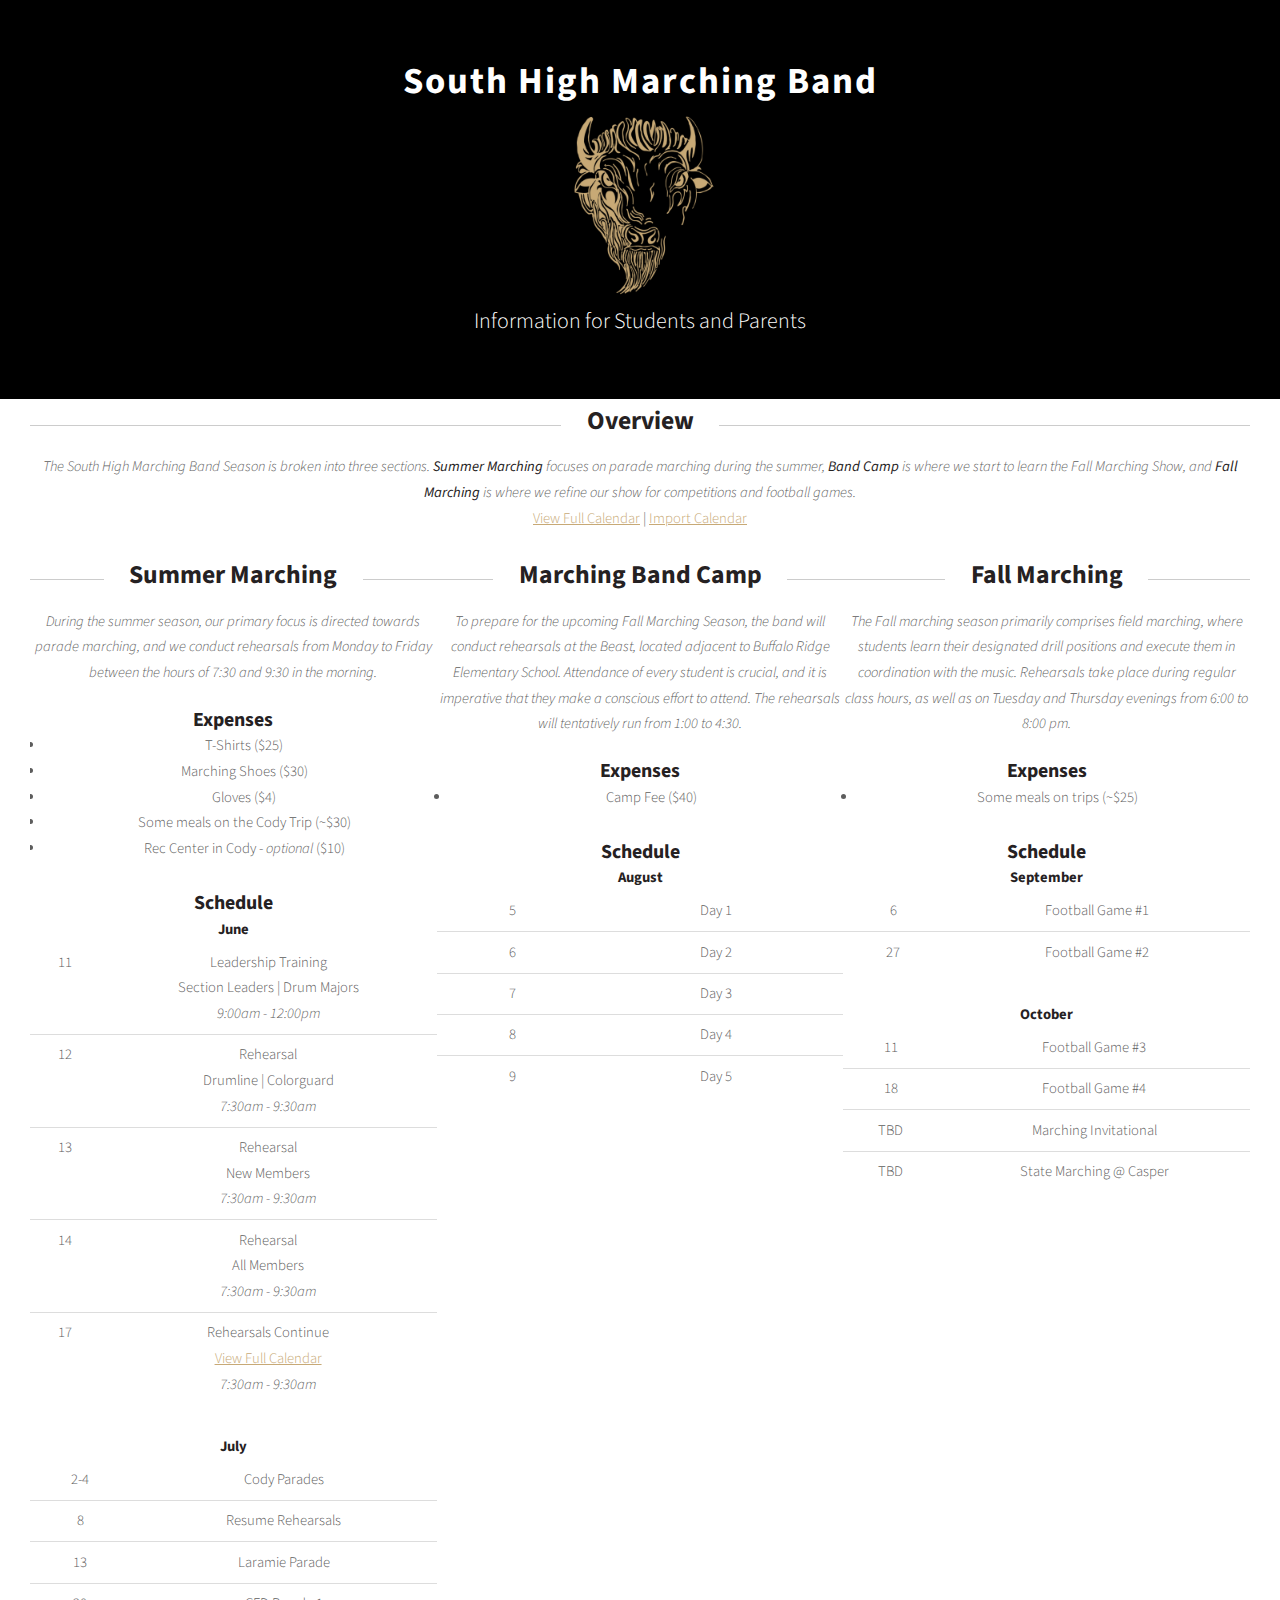
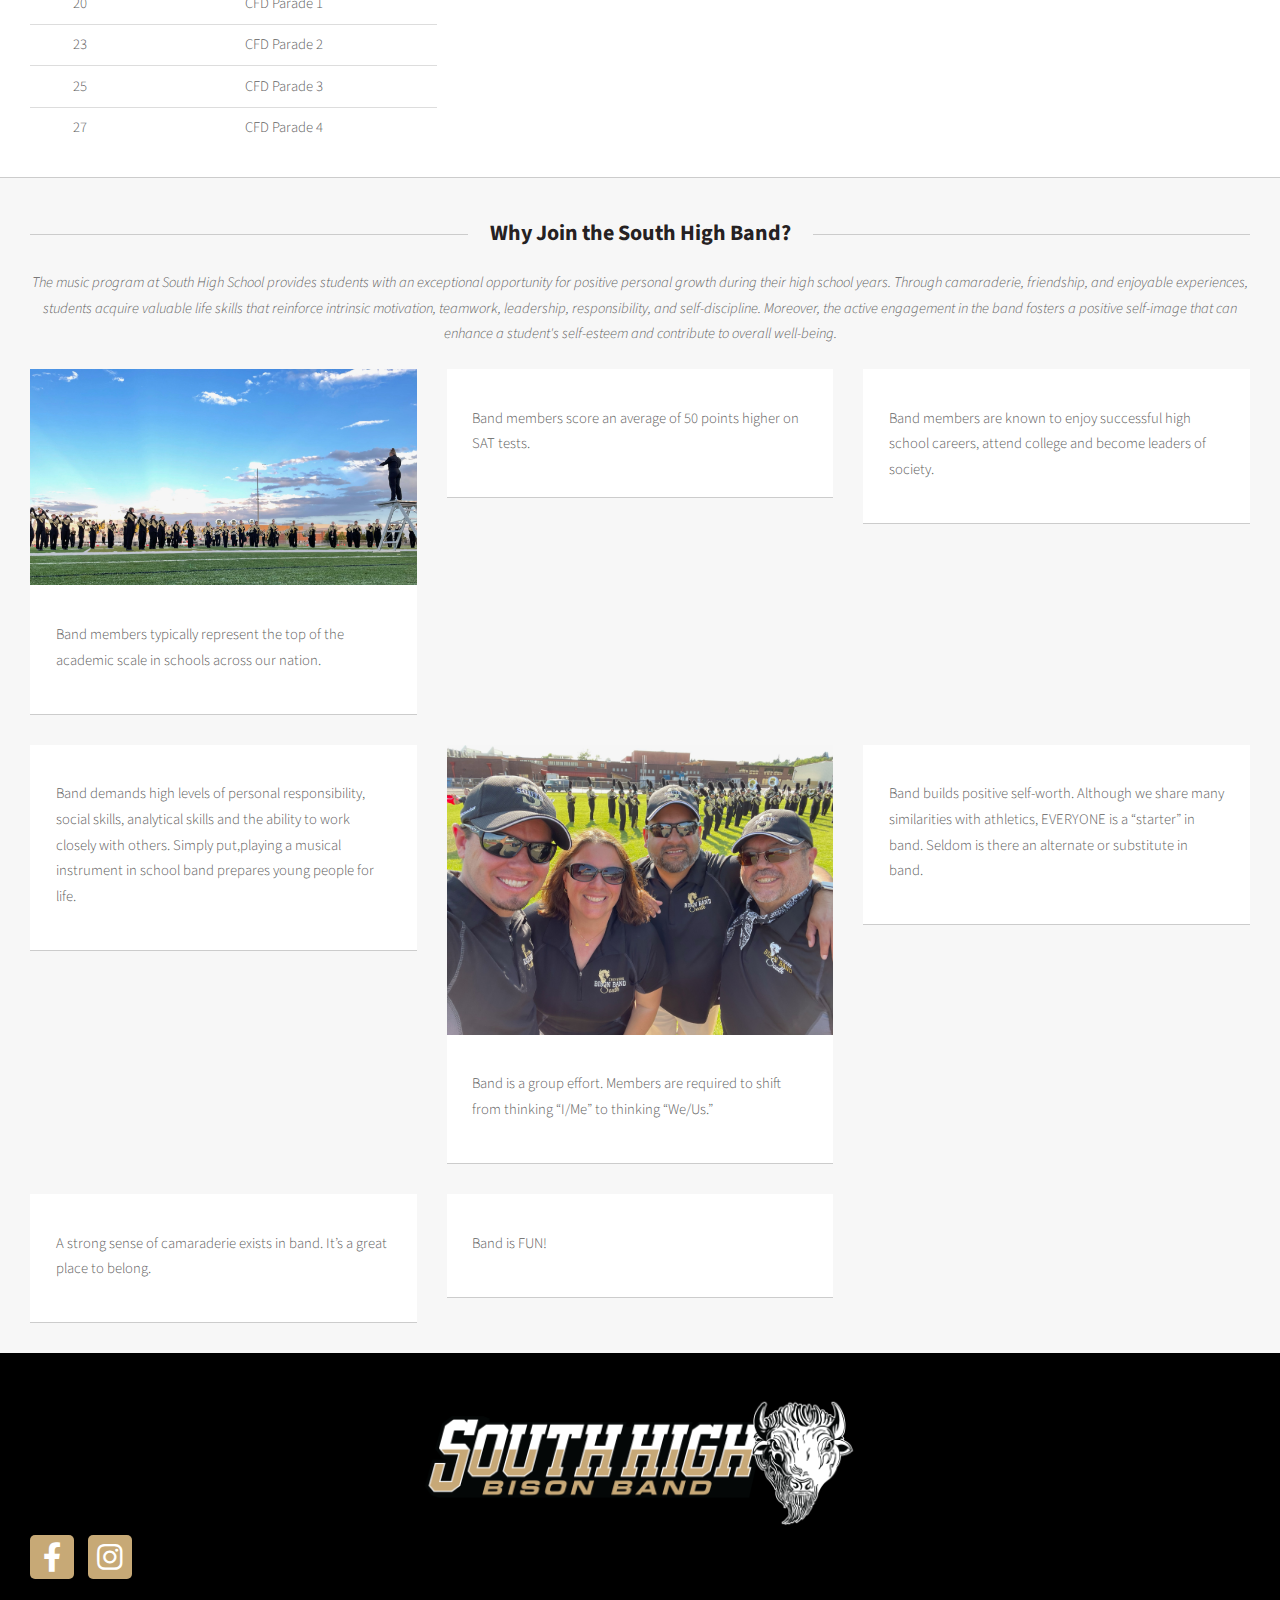
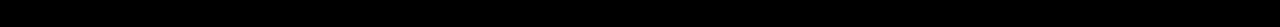
==== index.html @ be405950 "fixed dates" ====
<!DOCTYPE HTML>
<!--
	Dopetrope by Pixelarity
	pixelarity.com | hello@pixelarity.com
	License: pixelarity.com/license
-->
<html>

<head>
	<title>South Marching Band Information</title>
	<meta charset="utf-8" />
	<meta name="viewport" content="width=device-width, initial-scale=1, user-scalable=no" />
	<link href="https://cdn.jsdelivr.net/npm/bootstrap@5.3.0-alpha3/dist/css/bootstrap.min.css" rel="stylesheet"
		integrity="sha384-KK94CHFLLe+nY2dmCWGMq91rCGa5gtU4mk92HdvYe+M/SXH301p5ILy+dN9+nJOZ" crossorigin="anonymous">
	<link rel="stylesheet" href="https://cdnjs.cloudflare.com/ajax/libs/font-awesome/5.10.2/css/all.min.css" />
	<link rel="stylesheet" href="assets/css/main.css" />
</head>

<body class="homepage is-preload">
	<div id="page-wrapper">

		<!-- Header -->
		<section id="header">

			

			<!-- Banner -->
			<section id="banner">
				<!-- <header> -->
				<h2>South High Marching Band</h2>
				<img src="images/bison.png" alt="logo">
				<p>Information for Students and Parents</p>
				<!-- <img src="images/logo.png" alt="band_logo"> -->
				<!-- </header> -->
			</section>

			<!-- Intro -->
			<section id="intro" class="container">
				<div class="m-5">
					<header class="major">
						<h2>Overview</h2>
						<p>The South High Marching Band Season is broken into three sections. <strong>Summer
								Marching</strong> focuses on parade marching during the summer, <strong>Band Camp</strong>
							is where we start to learn the Fall Marching Show, and <strong>Fall Marching</strong> is where
							we refine our show for competitions and football games.</p>
							<div class="mt-3">
								<a href="https://southhighband.wixsite.com/website/calendar">View Full Calendar</a> |
								<a
									href="https://outlook.office365.com/owa/calendar/7576aee8374149588d55a3d80a9a1988@laramie1.org/ce4315f1a4a640f9acf8aa2eb2f1684915143737779966892263/calendar.ics">Import
									Calendar</a>
							</div>
					</header>
				</div>

				<div class="marching-info">
					<div class="ps-4 pe-4 pb-4 marching-item">
						
						<header class="major">
							<h2>Summer Marching</h2>
							<p>During the summer season, our primary focus is directed towards parade marching, and we
								conduct rehearsals from Monday to Friday between the hours of 7:30 and 9:30 in the morning.
							</p>
						</header>
						
						<h3 class="mt-0 mb-4 text-start text-decoration-underline">Expenses</h3>
						<ul class="text-start ms-4 mb-0">
							<li>T-Shirts ($25)</li>
							<li>Marching Shoes ($30)</li>
							<!-- <li>Backpack ($10)</li> -->
							<li>Gloves ($4)</li>
							<li>Some meals on the Cody Trip (~$30)</li>
							<li>Rec Center in Cody - <i>optional</i> ($10)</li>
						</ul>
						
						<h3 class="mt-4 mb-4 text-start text-decoration-underline">Schedule</h3>
						
						<h4 class="text-start">June</h4>
						<table class="table table-light table-hover table-responsive table-striped">
							<tbody class="text-start">
								<tr>
									<td class="w-25 ps-4">11</td>
									<td class="w-75">Leadership Training<br>Section Leaders | Drum Majors<br><i>9:00am - 12:00pm</i></td>
								</tr>
								<tr>
									<td class="w-25 ps-4">12</td>
									<td class="w-75">Rehearsal<br>Drumline | Colorguard<br><i>7:30am - 9:30am</i></td>
								</tr>
								<tr>
									<td class="w-25 ps-4">13</td>
									<td class="w-75">Rehearsal<br>New Members<br><i>7:30am - 9:30am</i></td>
								</tr>
								<tr>
									<td class="w-25 ps-4">14</td>
									<td class="w-75">Rehearsal<br>All Members<br><i>7:30am - 9:30am</i></td>
								</tr>
								<tr>
									<td class="w-25 ps-4">17</td>
									<td class="w-75">Rehearsals Continue<br><a href="https://southhighband.wixsite.com/website/calendar">View Full Calendar</a><br><i>7:30am - 9:30am</i></td>
								</tr>
								
							</tbody>
						</table>

						<h4 class="text-start">July</h4>
						<table class="table table-light table-hover table-responsive table-striped">
							<tbody class="text-start">
								<tr>
									<td class="w-25 ps-4">2-4</td>
									<td class="w-75">Cody Parades</td>
								</tr>
								<tr>
									<td class="w-25 ps-4">8</td>
									<td class="w-75">Resume Rehearsals</td>
								</tr>
								<tr>
									<td class="w-25 ps-4">13</td>
									<td class="w-75">Laramie Parade</td>
								</tr>
								<tr>
									<td class="w-25 ps-4">20</td>
									<td class="w-75">CFD Parade 1</td>
								</tr>
								<tr>
									<td class="w-25 ps-4">23</td>
									<td class="w-75">CFD Parade 2</td>
								</tr>
								<tr>
									<td class="w-25 ps-4">25</td>
									<td class="w-75">CFD Parade 3</td>
								</tr>
								<tr>
									<td class="w-25 ps-4">27</td>
									<td class="w-75">CFD Parade 4</td>
								</tr>
							</tbody>
						</table>
					</div>

					<div class="ps-4 pe-4 pb-4 marching-item">
						<header class="major">
							<h2>Marching Band Camp</h2>
							<p>To prepare for the upcoming Fall Marching Season, the band will conduct
								rehearsals at <i>the Beast</i>, located adjacent to Buffalo Ridge Elementary
								School. Attendance of every student is crucial, and it is imperative that they
								make a conscious effort to attend. The rehearsals will tentatively run from 1:00
								to 4:30.</p>
						</header>
						<h3 class="mt-0 mb-4 text-start text-decoration-underline">Expenses</h3>
						<ul class="text-start ms-4 mb-0">
							<li>Camp Fee ($40)</li>
						</ul>
						<h3 class="mt-4 mb-4 text-start text-decoration-underline">Schedule</h3>
						<h4 class="text-start">August</h4>
						<table class="table table-light table-hover table-responsive table-striped">
							<tbody class="text-start">
								<tr>
									<td class="w-25 ps-4">5</td>
									<td class="w-75">Day 1</td>
								</tr>
								<tr>
									<td class="w-25 ps-4">6</td>
									<td class="w-75">Day 2</td>
								</tr>
								<tr>
									<td class="w-25 ps-4">7</td>
									<td class="w-75">Day 3</td>
								</tr>
								<tr>
									<td class="w-25 ps-4">8</td>
									<td class="w-75">Day 4</td>
								</tr>
								<tr>
									<td class="w-25 ps-4">9</td>
									<td class="w-75">Day 5</td>
								</tr>
							</tbody>
						</table>

					</div>

					<div class="ps-4 pe-4 pb-4 marching-item">
						<header class="major">
							<h2>Fall Marching</h2>
							<p>The Fall marching season primarily comprises field marching, where students learn their
								designated drill positions and execute them in coordination with the music. Rehearsals take
								place during regular class hours, as well as on Tuesday and Thursday evenings from 6:00 to
								8:00 pm.</p>
						</header>
						
							<h3 class="mt-0 mb-4 text-start text-decoration-underline">Expenses</h3>
						<ul class="text-start ms-4 mb-0">
							<li>Some meals on trips (~$25)</li>
						</ul>
						
						<h3 class="mt-4 mb-4 text-start text-decoration-underline">Schedule</h3>
						
						<!-- <h4 class="text-start">August</h4>
						<table class="table table-light table-hover table-responsive table-striped">
							<tbody class="text-start">
								<tr>
									<td class="w-25 ps-4">22</td>
									<td class="w-75">Evening Rehearsals Begin</td>
								</tr>
								<tr>
									<td class="w-25 ps-4">25</td>
									<td class="w-75">Football Game #1</td>
								</tr>
							</tbody>
						</table> -->
						
						<h4 class="text-start">September</h4>
						<table class="table table-light table-hover table-responsive table-striped">
							<tbody class="text-start">
								<tr>
									<td class="w-25 ps-4">6</td>
									<td class="w-75">Football Game #1</td>
								</tr>
								<tr>
									<td class="w-25 ps-4">27</td>
									<td class="w-75">Football Game #2</td>
								</tr>
								
							</tbody>
						</table>
						
						<h4 class="text-start">October</h4>
						<table class="table table-light table-hover table-responsive table-striped">
							<tbody class="text-start">
								<tr>
									<td class="w-25 ps-4">11</td>
									<td class="w-75">Football Game #3</td>
								</tr>
								<tr>
									<td class="w-25 ps-4">18</td>
									<td class="w-75">Football Game #4</td>
								</tr>
								<tr>
									<td class="w-25 ps-4">TBD</td>
									<td class="w-75">Marching Invitational</td>
								</tr>
								<tr>
									<td class="w-25 ps-4">TBD</td>
									<td class="w-75">State Marching @ Casper</td>
								</tr>
								
							</tbody>
						</table>
					</div>
				</div>
			</section>

		</section>

		<!-- Main --> 
		<section id="main">
			<div class="container">
				<div class="">
					<div class="col-12">

						<!-- Portfolio -->
						<section>
							<header class="major">
								<h2>Why Join the South High Band?</h2>
								<p>The music program at South High School provides students with an exceptional
									opportunity for positive personal growth during their high school years. Through
									camaraderie, friendship, and enjoyable experiences, students acquire valuable life
									skills that reinforce intrinsic motivation, teamwork, leadership, responsibility,
									and self-discipline. Moreover, the active engagement in the band fosters a positive
									self-image that can enhance a student's self-esteem and contribute to overall
									well-being.</p>
							</header>
							<div class="row">
								<div class="col-4 col-6-medium col-12-small">
									<section class="box">
										<a href="#" class="image featured"><img src="images/pic02.jpg" alt="" /></a>
										<p class="text-center">Band members typically represent the top of the academic scale in schools
											across our nation.</p>
									</section>
								</div>

								<div class="col-4 col-6-medium col-12-small">
									<section class="box">
										<a href="#" class="image featured"><img src="images/pic03.jpg" alt="" /></a>

										<p class="text-center">Band members score an average of 50 points higher on SAT tests.</p>

									</section>
								</div>
								<div class="col-4 col-6-medium col-12-small">
									<section class="box">
										<a href="#" class="image featured"><img src="images/pic04.jpg" alt="" /></a>

										<p class="text-center">Band members are known to enjoy successful high school careers, attend
											college and become leaders of society.</p>

									</section>
								</div>
								<div class="col-4 col-6-medium col-12-small">
									<section class="box">
										<a href="#" class="image featured"><img src="images/pic05.jpg" alt="" /></a>

										<p class="text-center">Band demands high levels of personal responsibility, social skills,
											analytical skills and the ability to work closely with others.
											Simply put,playing a musical instrument in school band prepares young people
											for life.</p>

									</section>
								</div>
								<div class="col-4 col-6-medium col-12-small">
									<section class="box">
										<a href="#" class="image featured"><img src="images/pic06.jpg" alt="" /></a>

										<p class="text-center">Band is a group effort. Members are required to shift from thinking “I/Me” to
											thinking “We/Us.”</p>

									</section>
								</div>
								<div class="col-4 col-6-medium col-12-small">
									<section class="box">
										<a href="#" class="image featured"><img src="images/pic07.jpg" alt="" /></a>

										<p class="text-center">Band builds positive self-worth. Although we share many similarities with
											athletics, EVERYONE is a “starter” in band. Seldom is there an alternate or
											substitute in band.</p>

									</section>
								</div>
								<div class="col-4 col-6-medium col-12-small">
									<section class="box">
										<a href="#" class="image featured"><img src="images/pic08.jpg" alt="" /></a>

										<p class="text-center">A strong sense of camaraderie exists in band. It’s a great place to belong.
										</p>

									</section>
								</div>
								<div class="col-4 col-6-medium col-12-small">
									<section class="box">
										<a href="#" class="image featured"><img src="images/pic09.jpg" alt="" /></a>

										<p class="text-center">Band is FUN!</p>

									</section>
								</div>
							</div>
						</section>

					</div>
					<div class="col-12">



					</div>
				</div>
			</div>
		</section>

		<!-- Footer -->
		<section id="footer">
			<div class="container">
				<!-- <div class="row"> -->

				<div class="" id="copyright">
					<img src="images/logo.png" alt="band_logo">
				</div>
				<div class="text-center">
					<section>

						<ul class="social">
							<li><a class="icon brands fa-facebook-f" href="http://facebook.com/southhighband"><span
										class="label">Facebook</span></a></li>
							<li><a class="icon brands fa-instagram" href="http://instagram.com/southhighband"><span
										class="label">Instagram</span></a></li>
						</ul>

					</section>
				</div>

				<!-- </div> -->
			</div>
		</section>

	</div>

	<!-- Scripts -->
	<script src="assets/js/jquery.min.js"></script>
	<script src="assets/js/jquery.dropotron.min.js"></script>
	<script src="assets/js/browser.min.js"></script>
	<script src="assets/js/breakpoints.min.js"></script>
	<script src="assets/js/util.js"></script>
	<script src="assets/js/main.js"></script>

</body>

</html>
---- assets/css/main.css ----
@import url("fontawesome-all.min.css");
@import url("https://fonts.googleapis.com/css?family=Source+Sans+Pro:300,400,700,900,300italic");

/*
	Dopetrope by Pixelarity
	pixelarity.com | hello@pixelarity.com
	License: pixelarity.com/license
*/

html, body, div, span, applet, object,
iframe, h1, h2, h3, h4, h5, h6, p, blockquote,
pre, a, abbr, acronym, address, big, cite,
code, del, dfn, em, img, ins, kbd, q, s, samp,
small, strike, strong, sub, sup, tt, var, b,
u, i, center, dl, dt, dd, ol, ul, li, fieldset,
form, label, legend, table, caption, tbody,
tfoot, thead, tr, th, td, article, aside,
canvas, details, embed, figure, figcaption,
footer, header, hgroup, menu, output, ruby,
section, summary, time, mark, audio, video {
	margin: 0;
	padding: 0;
	border: 0;
	font-size: 100%;
	font: inherit;
	vertical-align: baseline;}

article, aside, details, figcaption, figure,
footer, header, hgroup, menu, section {
	display: block;}

body {
	line-height: 1;
}

ol, ul {
	list-style: none;
}

blockquote, q {
	quotes: none;
}

	blockquote:before, blockquote:after, q:before, q:after {
		content: '';
		content: none;
	}

table {
	border-collapse: collapse;
	border-spacing: 0;
}

body {
	-webkit-text-size-adjust: none;
}

mark {
	background-color: transparent;
	color: inherit;
}

input::-moz-focus-inner {
	border: 0;
	padding: 0;
}

input, select, textarea {
	-moz-appearance: none;
	-webkit-appearance: none;
	-ms-appearance: none;
	appearance: none;
}

/* Basic */

	html {
		box-sizing: border-box;
	}

	*, *:before, *:after {
		box-sizing: inherit;
	}

	body {
		background: #252122;
		background-image: url("images/bg02.png");
	}

		body.is-preload *, body.is-preload *:before, body.is-preload *:after {
			-moz-animation: none !important;
			-webkit-animation: none !important;
			-ms-animation: none !important;
			animation: none !important;
			-moz-transition: none !important;
			-webkit-transition: none !important;
			-ms-transition: none !important;
			transition: none !important;
		}

	body, input, textarea, select {
		font-family: 'Source Sans Pro';
		font-weight: 300;
		color: #5d5d5d;
		font-size: 14pt;
		line-height: 1.75em;
	}

	strong, b {
		color: #252122;
		font-weight: 400;
	}

	i, em {
		font-style: italic;
	}

	sub {
		position: relative;
		top: 0.5em;
		font-size: 0.8em;
	}

	sup {
		position: relative;
		top: -0.5em;
		font-size: 0.8em;
	}

	blockquote {
		border-left: solid 0.75em #dddddd;
		padding: 1em 0 1em 1.5em;
		font-style: italic;
	}

	h1, h2, h3, h4, h5, h6 {
		color: #252122;
		font-weight: 700;
	}

	h1 a, h2 a, h3 a, h4 a, h5 a, h6 a {
		color: inherit;
		text-decoration: none;
	}

	h2 {
		font-size: 1.5em;
	}

	h3 {
		font-size: 1.35em;
	}

	a {
		color: #c7a976;
		text-decoration: underline;
	}

		a:hover {
			text-decoration: none;
		}

	br.clear {
		clear: both;
	}

	hr {
		border: 0;
		border-top: solid 1px #dddddd;
		height: 1px;
		margin: 2em 0 2em 0;
	}

	p, ul, ol, dl, table {
		margin-bottom: 2em;
	}

/* Container */

	.container {
		margin: 0 auto;
		max-width: 100%;
		width: 70em;
	}

		@media screen and (max-width: 1680px) {

			.container {
				width: 70em;
			}

		}

		@media screen and (max-width: 1280px) {

			.container {
				width: calc(100% - 60px);
			}

		}

		@media screen and (max-width: 980px) {

			.container {
				width: calc(100% - 80px);
			}

		}

		@media screen and (max-width: 736px) {

			.container {
				width: calc(100% - 40px);
			}

		}

/* Row */

	.row {
		display: flex;
		flex-wrap: wrap;
		box-sizing: border-box;
		align-items: stretch;
	}

		.row > * {
			box-sizing: border-box;
		}

		.row.gtr-uniform > * > :last-child {
			margin-bottom: 0;
		}

		.row.aln-left {
			justify-content: flex-start;
		}

		.row.aln-center {
			justify-content: center;
		}

		.row.aln-right {
			justify-content: flex-end;
		}

		.row.aln-top {
			align-items: flex-start;
		}

		.row.aln-middle {
			align-items: center;
		}

		.row.aln-bottom {
			align-items: flex-end;
		}

		.row > .imp {
			order: -1;
		}

		.row > .col-1 {
			width: 8.33333%;
		}

		.row > .off-1 {
			margin-left: 8.33333%;
		}

		.row > .col-2 {
			width: 16.66667%;
		}

		.row > .off-2 {
			margin-left: 16.66667%;
		}

		.row > .col-3 {
			width: 25%;
		}

		.row > .off-3 {
			margin-left: 25%;
		}

		.row > .col-4 {
			width: 33.33333%;
		}

		.row > .off-4 {
			margin-left: 33.33333%;
		}

		.row > .col-5 {
			width: 41.66667%;
		}

		.row > .off-5 {
			margin-left: 41.66667%;
		}

		.row > .col-6 {
			width: 50%;
		}

		.row > .off-6 {
			margin-left: 50%;
		}

		.row > .col-7 {
			width: 58.33333%;
		}

		.row > .off-7 {
			margin-left: 58.33333%;
		}

		.row > .col-8 {
			width: 66.66667%;
		}

		.row > .off-8 {
			margin-left: 66.66667%;
		}

		.row > .col-9 {
			width: 75%;
		}

		.row > .off-9 {
			margin-left: 75%;
		}

		.row > .col-10 {
			width: 83.33333%;
		}

		.row > .off-10 {
			margin-left: 83.33333%;
		}

		.row > .col-11 {
			width: 91.66667%;
		}

		.row > .off-11 {
			margin-left: 91.66667%;
		}

		.row > .col-12 {
			width: 100%;
		}

		.row > .off-12 {
			margin-left: 100%;
		}

		.row.gtr-0 {
			margin-top: 0px;
			margin-left: 0px;
		}

			.row.gtr-0 > * {
				padding: 0px 0 0 0px;
			}

			.row.gtr-0.gtr-uniform {
				margin-top: 0px;
			}

				.row.gtr-0.gtr-uniform > * {
					padding-top: 0px;
				}

		.row.gtr-25 {
			margin-top: -12.5px;
			margin-left: -12.5px;
		}

			.row.gtr-25 > * {
				padding: 12.5px 0 0 12.5px;
			}

			.row.gtr-25.gtr-uniform {
				margin-top: -12.5px;
			}

				.row.gtr-25.gtr-uniform > * {
					padding-top: 12.5px;
				}

		.row.gtr-50 {
			margin-top: -25px;
			margin-left: -25px;
		}

			.row.gtr-50 > * {
				padding: 25px 0 0 25px;
			}

			.row.gtr-50.gtr-uniform {
				margin-top: -25px;
			}

				.row.gtr-50.gtr-uniform > * {
					padding-top: 25px;
				}

		.row {
			margin-top: -50px;
			margin-left: -50px;
		}

			.row > * {
				padding: 50px 0 0 50px;
			}

			.row.gtr-uniform {
				margin-top: -50px;
			}

				.row.gtr-uniform > * {
					padding-top: 50px;
				}

		.row.gtr-150 {
			margin-top: -75px;
			margin-left: -75px;
		}

			.row.gtr-150 > * {
				padding: 75px 0 0 75px;
			}

			.row.gtr-150.gtr-uniform {
				margin-top: -75px;
			}

				.row.gtr-150.gtr-uniform > * {
					padding-top: 75px;
				}

		.row.gtr-200 {
			margin-top: -100px;
			margin-left: -100px;
		}

			.row.gtr-200 > * {
				padding: 100px 0 0 100px;
			}

			.row.gtr-200.gtr-uniform {
				margin-top: -100px;
			}

				.row.gtr-200.gtr-uniform > * {
					padding-top: 100px;
				}

		@media screen and (max-width: 1680px) {

			.row {
				display: flex;
				flex-wrap: wrap;
				box-sizing: border-box;
				align-items: stretch;
			}

				.row > * {
					box-sizing: border-box;
				}

				.row.gtr-uniform > * > :last-child {
					margin-bottom: 0;
				}

				.row.aln-left {
					justify-content: flex-start;
				}

				.row.aln-center {
					justify-content: center;
				}

				.row.aln-right {
					justify-content: flex-end;
				}

				.row.aln-top {
					align-items: flex-start;
				}

				.row.aln-middle {
					align-items: center;
				}

				.row.aln-bottom {
					align-items: flex-end;
				}

				.row > .imp-xlarge {
					order: -1;
				}

				.row > .col-1-xlarge {
					width: 8.33333%;
				}

				.row > .off-1-xlarge {
					margin-left: 8.33333%;
				}

				.row > .col-2-xlarge {
					width: 16.66667%;
				}

				.row > .off-2-xlarge {
					margin-left: 16.66667%;
				}

				.row > .col-3-xlarge {
					width: 25%;
				}

				.row > .off-3-xlarge {
					margin-left: 25%;
				}

				.row > .col-4-xlarge {
					width: 33.33333%;
				}

				.row > .off-4-xlarge {
					margin-left: 33.33333%;
				}

				.row > .col-5-xlarge {
					width: 41.66667%;
				}

				.row > .off-5-xlarge {
					margin-left: 41.66667%;
				}

				.row > .col-6-xlarge {
					width: 50%;
				}

				.row > .off-6-xlarge {
					margin-left: 50%;
				}

				.row > .col-7-xlarge {
					width: 58.33333%;
				}

				.row > .off-7-xlarge {
					margin-left: 58.33333%;
				}

				.row > .col-8-xlarge {
					width: 66.66667%;
				}

				.row > .off-8-xlarge {
					margin-left: 66.66667%;
				}

				.row > .col-9-xlarge {
					width: 75%;
				}

				.row > .off-9-xlarge {
					margin-left: 75%;
				}

				.row > .col-10-xlarge {
					width: 83.33333%;
				}

				.row > .off-10-xlarge {
					margin-left: 83.33333%;
				}

				.row > .col-11-xlarge {
					width: 91.66667%;
				}

				.row > .off-11-xlarge {
					margin-left: 91.66667%;
				}

				.row > .col-12-xlarge {
					width: 100%;
				}

				.row > .off-12-xlarge {
					margin-left: 100%;
				}

				.row.gtr-0 {
					margin-top: 0px;
					margin-left: 0px;
				}

					.row.gtr-0 > * {
						padding: 0px 0 0 0px;
					}

					.row.gtr-0.gtr-uniform {
						margin-top: 0px;
					}

						.row.gtr-0.gtr-uniform > * {
							padding-top: 0px;
						}

				.row.gtr-25 {
					margin-top: -12.5px;
					margin-left: -12.5px;
				}

					.row.gtr-25 > * {
						padding: 12.5px 0 0 12.5px;
					}

					.row.gtr-25.gtr-uniform {
						margin-top: -12.5px;
					}

						.row.gtr-25.gtr-uniform > * {
							padding-top: 12.5px;
						}

				.row.gtr-50 {
					margin-top: -25px;
					margin-left: -25px;
				}

					.row.gtr-50 > * {
						padding: 25px 0 0 25px;
					}

					.row.gtr-50.gtr-uniform {
						margin-top: -25px;
					}

						.row.gtr-50.gtr-uniform > * {
							padding-top: 25px;
						}

				.row {
					margin-top: -50px;
					margin-left: -50px;
				}

					.row > * {
						padding: 50px 0 0 50px;
					}

					.row.gtr-uniform {
						margin-top: -50px;
					}

						.row.gtr-uniform > * {
							padding-top: 50px;
						}

				.row.gtr-150 {
					margin-top: -75px;
					margin-left: -75px;
				}

					.row.gtr-150 > * {
						padding: 75px 0 0 75px;
					}

					.row.gtr-150.gtr-uniform {
						margin-top: -75px;
					}

						.row.gtr-150.gtr-uniform > * {
							padding-top: 75px;
						}

				.row.gtr-200 {
					margin-top: -100px;
					margin-left: -100px;
				}

					.row.gtr-200 > * {
						padding: 100px 0 0 100px;
					}

					.row.gtr-200.gtr-uniform {
						margin-top: -100px;
					}

						.row.gtr-200.gtr-uniform > * {
							padding-top: 100px;
						}

		}

		@media screen and (max-width: 1280px) {

			.row {
				display: flex;
				flex-wrap: wrap;
				box-sizing: border-box;
				align-items: stretch;
			}

				.row > * {
					box-sizing: border-box;
				}

				.row.gtr-uniform > * > :last-child {
					margin-bottom: 0;
				}

				.row.aln-left {
					justify-content: flex-start;
				}

				.row.aln-center {
					justify-content: center;
				}

				.row.aln-right {
					justify-content: flex-end;
				}

				.row.aln-top {
					align-items: flex-start;
				}

				.row.aln-middle {
					align-items: center;
				}

				.row.aln-bottom {
					align-items: flex-end;
				}

				.row > .imp-large {
					order: -1;
				}

				.row > .col-1-large {
					width: 8.33333%;
				}

				.row > .off-1-large {
					margin-left: 8.33333%;
				}

				.row > .col-2-large {
					width: 16.66667%;
				}

				.row > .off-2-large {
					margin-left: 16.66667%;
				}

				.row > .col-3-large {
					width: 25%;
				}

				.row > .off-3-large {
					margin-left: 25%;
				}

				.row > .col-4-large {
					width: 33.33333%;
				}

				.row > .off-4-large {
					margin-left: 33.33333%;
				}

				.row > .col-5-large {
					width: 41.66667%;
				}

				.row > .off-5-large {
					margin-left: 41.66667%;
				}

				.row > .col-6-large {
					width: 50%;
				}

				.row > .off-6-large {
					margin-left: 50%;
				}

				.row > .col-7-large {
					width: 58.33333%;
				}

				.row > .off-7-large {
					margin-left: 58.33333%;
				}

				.row > .col-8-large {
					width: 66.66667%;
				}

				.row > .off-8-large {
					margin-left: 66.66667%;
				}

				.row > .col-9-large {
					width: 75%;
				}

				.row > .off-9-large {
					margin-left: 75%;
				}

				.row > .col-10-large {
					width: 83.33333%;
				}

				.row > .off-10-large {
					margin-left: 83.33333%;
				}

				.row > .col-11-large {
					width: 91.66667%;
				}

				.row > .off-11-large {
					margin-left: 91.66667%;
				}

				.row > .col-12-large {
					width: 100%;
				}

				.row > .off-12-large {
					margin-left: 100%;
				}

				.row.gtr-0 {
					margin-top: 0px;
					margin-left: 0px;
				}

					.row.gtr-0 > * {
						padding: 0px 0 0 0px;
					}

					.row.gtr-0.gtr-uniform {
						margin-top: 0px;
					}

						.row.gtr-0.gtr-uniform > * {
							padding-top: 0px;
						}

				.row.gtr-25 {
					margin-top: -7.5px;
					margin-left: -7.5px;
				}

					.row.gtr-25 > * {
						padding: 7.5px 0 0 7.5px;
					}

					.row.gtr-25.gtr-uniform {
						margin-top: -7.5px;
					}

						.row.gtr-25.gtr-uniform > * {
							padding-top: 7.5px;
						}

				.row.gtr-50 {
					margin-top: -15px;
					margin-left: -15px;
				}

					.row.gtr-50 > * {
						padding: 15px 0 0 15px;
					}

					.row.gtr-50.gtr-uniform {
						margin-top: -15px;
					}

						.row.gtr-50.gtr-uniform > * {
							padding-top: 15px;
						}

				.row {
					margin-top: -30px;
					margin-left: -30px;
				}

					.row > * {
						padding: 30px 0 0 30px;
					}

					.row.gtr-uniform {
						margin-top: -30px;
					}

						.row.gtr-uniform > * {
							padding-top: 30px;
						}

				.row.gtr-150 {
					margin-top: -45px;
					margin-left: -45px;
				}

					.row.gtr-150 > * {
						padding: 45px 0 0 45px;
					}

					.row.gtr-150.gtr-uniform {
						margin-top: -45px;
					}

						.row.gtr-150.gtr-uniform > * {
							padding-top: 45px;
						}

				.row.gtr-200 {
					margin-top: -60px;
					margin-left: -60px;
				}

					.row.gtr-200 > * {
						padding: 60px 0 0 60px;
					}

					.row.gtr-200.gtr-uniform {
						margin-top: -60px;
					}

						.row.gtr-200.gtr-uniform > * {
							padding-top: 60px;
						}

		}

		@media screen and (max-width: 980px) {

			.row {
				display: flex;
				flex-wrap: wrap;
				box-sizing: border-box;
				align-items: stretch;
			}

				.row > * {
					box-sizing: border-box;
				}

				.row.gtr-uniform > * > :last-child {
					margin-bottom: 0;
				}

				.row.aln-left {
					justify-content: flex-start;
				}

				.row.aln-center {
					justify-content: center;
				}

				.row.aln-right {
					justify-content: flex-end;
				}

				.row.aln-top {
					align-items: flex-start;
				}

				.row.aln-middle {
					align-items: center;
				}

				.row.aln-bottom {
					align-items: flex-end;
				}

				.row > .imp-medium {
					order: -1;
				}

				.row > .col-1-medium {
					width: 8.33333%;
				}

				.row > .off-1-medium {
					margin-left: 8.33333%;
				}

				.row > .col-2-medium {
					width: 16.66667%;
				}

				.row > .off-2-medium {
					margin-left: 16.66667%;
				}

				.row > .col-3-medium {
					width: 25%;
				}

				.row > .off-3-medium {
					margin-left: 25%;
				}

				.row > .col-4-medium {
					width: 33.33333%;
				}

				.row > .off-4-medium {
					margin-left: 33.33333%;
				}

				.row > .col-5-medium {
					width: 41.66667%;
				}

				.row > .off-5-medium {
					margin-left: 41.66667%;
				}

				.row > .col-6-medium {
					width: 50%;
				}

				.row > .off-6-medium {
					margin-left: 50%;
				}

				.row > .col-7-medium {
					width: 58.33333%;
				}

				.row > .off-7-medium {
					margin-left: 58.33333%;
				}

				.row > .col-8-medium {
					width: 66.66667%;
				}

				.row > .off-8-medium {
					margin-left: 66.66667%;
				}

				.row > .col-9-medium {
					width: 75%;
				}

				.row > .off-9-medium {
					margin-left: 75%;
				}

				.row > .col-10-medium {
					width: 83.33333%;
				}

				.row > .off-10-medium {
					margin-left: 83.33333%;
				}

				.row > .col-11-medium {
					width: 91.66667%;
				}

				.row > .off-11-medium {
					margin-left: 91.66667%;
				}

				.row > .col-12-medium {
					width: 100%;
				}

				.row > .off-12-medium {
					margin-left: 100%;
				}

				.row.gtr-0 {
					margin-top: 0px;
					margin-left: 0px;
				}

					.row.gtr-0 > * {
						padding: 0px 0 0 0px;
					}

					.row.gtr-0.gtr-uniform {
						margin-top: 0px;
					}

						.row.gtr-0.gtr-uniform > * {
							padding-top: 0px;
						}

				.row.gtr-25 {
					margin-top: -10px;
					margin-left: -10px;
				}

					.row.gtr-25 > * {
						padding: 10px 0 0 10px;
					}

					.row.gtr-25.gtr-uniform {
						margin-top: -10px;
					}

						.row.gtr-25.gtr-uniform > * {
							padding-top: 10px;
						}

				.row.gtr-50 {
					margin-top: -20px;
					margin-left: -20px;
				}

					.row.gtr-50 > * {
						padding: 20px 0 0 20px;
					}

					.row.gtr-50.gtr-uniform {
						margin-top: -20px;
					}

						.row.gtr-50.gtr-uniform > * {
							padding-top: 20px;
						}

				.row {
					margin-top: -40px;
					margin-left: -40px;
				}

					.row > * {
						padding: 40px 0 0 40px;
					}

					.row.gtr-uniform {
						margin-top: -40px;
					}

						.row.gtr-uniform > * {
							padding-top: 40px;
						}

				.row.gtr-150 {
					margin-top: -60px;
					margin-left: -60px;
				}

					.row.gtr-150 > * {
						padding: 60px 0 0 60px;
					}

					.row.gtr-150.gtr-uniform {
						margin-top: -60px;
					}

						.row.gtr-150.gtr-uniform > * {
							padding-top: 60px;
						}

				.row.gtr-200 {
					margin-top: -80px;
					margin-left: -80px;
				}

					.row.gtr-200 > * {
						padding: 80px 0 0 80px;
					}

					.row.gtr-200.gtr-uniform {
						margin-top: -80px;
					}

						.row.gtr-200.gtr-uniform > * {
							padding-top: 80px;
						}

		}

		@media screen and (max-width: 736px) {

			.row {
				display: flex;
				flex-wrap: wrap;
				box-sizing: border-box;
				align-items: stretch;
			}

				.row > * {
					box-sizing: border-box;
				}

				.row.gtr-uniform > * > :last-child {
					margin-bottom: 0;
				}

				.row.aln-left {
					justify-content: flex-start;
				}

				.row.aln-center {
					justify-content: center;
				}

				.row.aln-right {
					justify-content: flex-end;
				}

				.row.aln-top {
					align-items: flex-start;
				}

				.row.aln-middle {
					align-items: center;
				}

				.row.aln-bottom {
					align-items: flex-end;
				}

				.row > .imp-small {
					order: -1;
				}

				.row > .col-1-small {
					width: 8.33333%;
				}

				.row > .off-1-small {
					margin-left: 8.33333%;
				}

				.row > .col-2-small {
					width: 16.66667%;
				}

				.row > .off-2-small {
					margin-left: 16.66667%;
				}

				.row > .col-3-small {
					width: 25%;
				}

				.row > .off-3-small {
					margin-left: 25%;
				}

				.row > .col-4-small {
					width: 33.33333%;
				}

				.row > .off-4-small {
					margin-left: 33.33333%;
				}

				.row > .col-5-small {
					width: 41.66667%;
				}

				.row > .off-5-small {
					margin-left: 41.66667%;
				}

				.row > .col-6-small {
					width: 50%;
				}

				.row > .off-6-small {
					margin-left: 50%;
				}

				.row > .col-7-small {
					width: 58.33333%;
				}

				.row > .off-7-small {
					margin-left: 58.33333%;
				}

				.row > .col-8-small {
					width: 66.66667%;
				}

				.row > .off-8-small {
					margin-left: 66.66667%;
				}

				.row > .col-9-small {
					width: 75%;
				}

				.row > .off-9-small {
					margin-left: 75%;
				}

				.row > .col-10-small {
					width: 83.33333%;
				}

				.row > .off-10-small {
					margin-left: 83.33333%;
				}

				.row > .col-11-small {
					width: 91.66667%;
				}

				.row > .off-11-small {
					margin-left: 91.66667%;
				}

				.row > .col-12-small {
					width: 100%;
				}

				.row > .off-12-small {
					margin-left: 100%;
				}

				.row.gtr-0 {
					margin-top: 0px;
					margin-left: 0px;
				}

					.row.gtr-0 > * {
						padding: 0px 0 0 0px;
					}

					.row.gtr-0.gtr-uniform {
						margin-top: 0px;
					}

						.row.gtr-0.gtr-uniform > * {
							padding-top: 0px;
						}

				.row.gtr-25 {
					margin-top: -5px;
					margin-left: -5px;
				}

					.row.gtr-25 > * {
						padding: 5px 0 0 5px;
					}

					.row.gtr-25.gtr-uniform {
						margin-top: -5px;
					}

						.row.gtr-25.gtr-uniform > * {
							padding-top: 5px;
						}

				.row.gtr-50 {
					margin-top: -10px;
					margin-left: -10px;
				}

					.row.gtr-50 > * {
						padding: 10px 0 0 10px;
					}

					.row.gtr-50.gtr-uniform {
						margin-top: -10px;
					}

						.row.gtr-50.gtr-uniform > * {
							padding-top: 10px;
						}

				.row {
					margin-top: -20px;
					margin-left: -20px;
				}

					.row > * {
						padding: 20px 0 0 20px;
					}

					.row.gtr-uniform {
						margin-top: -20px;
					}

						.row.gtr-uniform > * {
							padding-top: 20px;
						}

				.row.gtr-150 {
					margin-top: -30px;
					margin-left: -30px;
				}

					.row.gtr-150 > * {
						padding: 30px 0 0 30px;
					}

					.row.gtr-150.gtr-uniform {
						margin-top: -30px;
					}

						.row.gtr-150.gtr-uniform > * {
							padding-top: 30px;
						}

				.row.gtr-200 {
					margin-top: -40px;
					margin-left: -40px;
				}

					.row.gtr-200 > * {
						padding: 40px 0 0 40px;
					}

					.row.gtr-200.gtr-uniform {
						margin-top: -40px;
					}

						.row.gtr-200.gtr-uniform > * {
							padding-top: 40px;
						}

		}

/* Form */

	form label {
		display: block;
		color: #252122;
		font-weight: 400;
		margin: 0 0 0.5em 0;
	}

	form input[type=text],
	form input[type=email],
	form input[type=password],
	form select,
	form textarea {
		-webkit-appearance: none;
		display: block;
		border: 0;
		padding: 0.75em 1em;
		font-size: 1em;
		border-radius: 5px;
		border: solid 1px #dddddd;
		background: #fff;
		width: 100%;
	}

		form input[type=text]:focus,
		form input[type=email]:focus,
		form input[type=password]:focus,
		form select:focus,
		form textarea:focus {
			box-shadow: inset 0px 0px 1px 1px #43bff0;
		}

	form textarea {
		height: 15em;
	}

	form ::-webkit-input-placeholder {
		color: #555 !important;
	}

	form :-moz-placeholder {
		color: #555 !important;
	}

	form ::-moz-placeholder {
		color: #555 !important;
	}

	form :-ms-input-placeholder {
		color: #555 !important;
	}

	form ::-moz-focus-inner {
		border: 0;
	}

/* Tables */

	table {
		width: 100%;
	}

		table tr {
			border-top: solid 1px #dddddd;
		}

			table tr:first-child {
				border-top: 0;
			}

		table td {
			padding: 0.5em 1em 0.5em 1em;
		}

		table th {
			text-align: left;
			padding: 0.5em 1em 0.5em 1em;
			font-weight: 700;
			margin: 0 0 1em 0;
		}

		table thead {
			border-bottom: solid 2px #dddddd;
		}

/* Section/Article */

	/* section, article {
		margin-bottom: 2.5em;
	} */

		section > :last-child, section:last-child, article > :last-child, article:last-child {
			margin-bottom: 0;
		}

	header {
		margin: 0 0 1.5em 0;
	}

		header > p {
			display: block;
			font-style: italic;
			margin: 0.5em 0 0 0;
			/* padding-bottom: 0.5em; */
		}

		header.major {
			position: relative;
			text-align: center;
			border-top: solid 1px #ccc;
			top: 1em;
			margin: 0 0 3em 0;
		}

			header.major h2 {
				background: #fff;
				position: relative;
				top: -0.65em;
				display: inline;
				margin: 0;
				padding: 0 1em 0 1em;
			}

	footer {
		margin: 2.25em 0 0 0;
	}

	
/* Box */

	.box {
		background: #ffffff;
		border-bottom: solid 1px #ccc;
		padding: 2.75em 1.75em 2.75em 1.75em;
		/* border-radius: 35px; */
		

	}

		

		.box .image.featured {
			position: relative;
			width: auto;
			left: 1.75em;
			top: 1.75em;
			margin: -4.5em 0 4.25em -3.5em;
		}

		.box.post header {
			padding-top: 1em;
			margin: 0 0 2em 0;
		}

		.box.post h2 {
			font-size: 2.5em;
			letter-spacing: -0.015em;
		}

		.box.post header > p {
			margin-top: 1.25em;
			font-size: 1.25em;
		}

		.box footer ul.actions {
			margin-bottom: 0;
		}

/* Button */

	input[type="button"],
	input[type="submit"],
	input[type="reset"],
	button,
	.button {
		-webkit-appearance: none;
		display: inline-block;
		text-decoration: none;
		cursor: pointer;
		border: 0;
		border-radius: 5px;
		background: #c7a976;
		color: #fff !important;
		font-weight: 700;
		outline: 0;
		font-size: 1.1em;
		padding: 0.65em 1.5em 0.65em 1.5em;
		text-align: center;
		-moz-transition: background-color .25s ease-in-out;
		-webkit-transition: background-color .25s ease-in-out;
		-ms-transition: background-color .25s ease-in-out;
		transition: background-color .25s ease-in-out;
	}

		input[type="button"]:hover,
		input[type="submit"]:hover,
		input[type="reset"]:hover,
		button:hover,
		.button:hover {
			background: #C9B454;
		}

		input[type="button"]:active,
		input[type="submit"]:active,
		input[type="reset"]:active,
		button:active,
		.button:active {
			background: #C3B454;
		}

		input[type="button"].alt,
		input[type="submit"].alt,
		input[type="reset"].alt,
		button.alt,
		.button.alt {
			background: #252122;
		}

			input[type="button"].alt:hover,
			input[type="submit"].alt:hover,
			input[type="reset"].alt:hover,
			button.alt:hover,
			.button.alt:hover {
				background: #353132;
			}

			input[type="button"].alt:active,
			input[type="submit"].alt:active,
			input[type="reset"].alt:active,
			button.alt:active,
			.button.alt:active {
				background: #151112;
			}

		input[type="button"].icon:before,
		input[type="submit"].icon:before,
		input[type="reset"].icon:before,
		button.icon:before,
		.button.icon:before {
			opacity: 0.35;
			position: relative;
			top: 0.05em;
			margin-right: 0.75em;
		}

		input[type="button"].large,
		input[type="submit"].large,
		input[type="reset"].large,
		button.large,
		.button.large {
			font-size: 1.5em;
			padding: 0.75em 1.5em 0.75em 1.5em;
		}

/* Image */

	.image {
		display: inline-block;
		outline: 0;
	}

		.image img {
			display: block;
			width: 100%;
		}

		.image.centered {
			display: block;
			margin: 0 0 2em 0;
		}

			.image.centered img {
				margin: 0 auto;
				width: auto;
			}

		.image.featured {
			display: block;
			width: 100%;
			margin: 0 0 2em 0;
		}

		.image.left {
			float: left;
			margin: 0 2em 2em 0;
		}

/* List */

	ul {
		list-style: disc;
		padding-left: 1em;
	}

		ul li {
			padding-left: 0.5em;
		}

	ol {
		list-style: decimal;
		padding-left: 1.25em;
	}

		ol li {
			padding-left: 0.25em;
		}

/* Actions */

	ul.actions {
		list-style: none;
		padding-left: 0;
	}

		ul.actions li {
			display: inline-block;
			margin-left: 1em;
			padding-left: 0;
		}

			ul.actions li:first-child {
				margin-left: 0;
			}

/* Links */

	ul.links {
		list-style: none;
		padding-left: 0;
	}

		ul.links li {
			display: inline-block;
			border-left: solid 1px rgba(255, 255, 255, 0.05);
			padding: 0 0 0 1em;
			margin: 0 0 0 1em;
		}

			ul.links li:first-child {
				border-left: 0;
				padding-left: 0;
				margin-left: 0;
			}

/* Contact */

	ul.contact {
		list-style: none;
		padding-left: 0;
	}

		ul.contact li {
			position: relative;
			border-top: solid 1px #ddd;
			padding: 1.3em 0 1.3em 7em;
		}

			ul.contact li h3 {
				position: absolute;
				left: 0;
				top: 1.3em;
				font-size: 1.1em;
			}

			ul.contact li p {
				margin: 0;
			}

			ul.contact li:first-child {
				padding-top: 0;
				border-top: 0;
			}

				ul.contact li:first-child h3 {
					top: 0;
				}

/* Dates */

	ul.dates {
		list-style: none;
		padding-left: 0;
	}

		ul.dates li {
			position: relative;
			border-top: solid 1px #ddd;
			padding: 1.3em 0 1.3em 6.75em;
		}

		ul.dates .date {
			display: block;
			position: absolute;
			left: 0;
			top: 1.3em;
			background-color: #c7a976;
			height: 3.5em;
			text-align: center;
			color: #e8e8e8;
			line-height: 1em;
			border-top-left-radius: 5px;
			border-bottom-left-radius: 5px;
			padding: 0.5em 0.75em 0 1em;
		}

			ul.dates .date:after {
				content: '';
				position: absolute;
				bottom: 0;
				right: -1.2em;
				border-left: solid 1.25em #c7a976;
				border-top: solid 1.8em transparent;
				border-bottom: solid 1.8em transparent;
			}

			ul.dates .date strong {
				display: block;
				font-size: 1.75em;
				padding-top: 0.15em;
				color: #e8e8e8 !important;
			}

		ul.dates h3 {
			font-size: 1.1em;
		}

		ul.dates p {
			margin: 0;
		}

		ul.dates li:first-child {
			border-top: 0;
			padding-top: 0;
		}

			ul.dates li:first-child .date {
				top: 0;
			}

/* Divided */

	ul.divided {
		list-style: none;
		padding-left: 0;
	}

		ul.divided li {
			border-top: solid 1px #ddd;
			padding: 1em 0 1em 0;
		}

			ul.divided li:first-child {
				border-top: 0;
				padding-top: 0;
			}

/* Social */

	ul.social {
		list-style: none;
		padding-left: 0;
		overflow: hidden;
		cursor: default;
		/* margin: 0 0 3.25em 0; */
	}

		ul.social li {
			display: inline-block;
			padding-left: 0;
			margin-left: 0.75em;
		}

			ul.social li:first-child {
				margin-left: 0;
			}

			ul.social li a {
				display: inline-block;
				width: 3em;
				height: 3em;
				text-align: center;
				border-radius: 5px;
				background: #c7a976;
				-moz-transition: background-color .25s ease-in-out;
				-webkit-transition: background-color .25s ease-in-out;
				-ms-transition: background-color .25s ease-in-out;
				transition: background-color .25s ease-in-out;
			}

				ul.social li a:before {
					color: #fff;
					font-size: 2em;
					line-height: 1.5em;
				}

				ul.social li a.fa-facebook {
					background: #3c5a98;
				}

					ul.social li a.fa-facebook:hover {
						background: #4c6aa8;
					}

				ul.social li a.fa-twitter {
					background: #2daae4;
				}

					ul.social li a.fa-twitter:hover {
						background: #3dbaf4;
					}

				ul.social li a.fa-dribbble {
					background: #c4376b;
				}

					ul.social li a.fa-dribbble:hover {
						background: #d4477b;
					}

				ul.social li a.fa-linkedin {
					background: #006599;
				}

					ul.social li a.fa-linkedin:hover {
						background: #1075a9;
					}

				ul.social li a.fa-tumblr {
					background: #2b4661;
				}

					ul.social li a.fa-tumblr:hover {
						background: #3b5671;
					}

				ul.social li a.fa-google-plus {
					background: #da2713;
				}

					ul.social li a.fa-google-plus:hover {
						background: #ea3723;
					}

/* Icons */

	.icon {
		text-decoration: none;
		position: relative;
		text-decoration: none;
	}

		.icon:before {
			-moz-osx-font-smoothing: grayscale;
			-webkit-font-smoothing: antialiased;
			display: inline-block;
			font-style: normal;
			font-variant: normal;
			text-rendering: auto;
			line-height: 1;
			text-transform: none !important;
			font-family: 'Font Awesome 5 Free';
			font-weight: 400;
		}

		.icon.solid:before {
			font-weight: 900;
		}

		.icon.brands:before {
			font-family: 'Font Awesome 5 Brands';
		}

		.icon:before {
			line-height: inherit;
		}

		.icon > .label {
			display: none;
		}

		.icon.featured {
			position: relative;
			display: inline-block;
			background-color: #c7a976;
			width: 9em;
			padding: 1.75em 0 0.75em 0;
			border-top-left-radius: 5px;
			border-top-right-radius: 5px;
			margin: 0 0 4.5em 0;
			cursor: default;
		}

			.icon.featured:before {
				font-size: 4.5em;
				line-height: 1em;
				color: #fff;
			}

			.icon.featured:after {
				content: '';
				position: absolute;
				bottom: -1.95em;
				left: 0;
				border-top: solid 2em #c7a976;
				border-left: solid 4.5em transparent;
				border-right: solid 4.5em transparent;
			}

			.icon.featured.alt {
				background-color: #252122;
			}

				.icon.featured.alt:after {
					border-top-color: #252122;
				}

			.icon.featured.alt2 {
				background-color: #827a7c;
			}

				.icon.featured.alt2:after {
					border-top-color: #827a7c;
				}

/* Page Wrapper */

	#page-wrapper > section {
		margin-bottom: 0;
	}

/* Header */

	#header {
		position: relative;
		background: #ffffff;
		border-bottom: solid 1px #ccc;
		/* padding: 1em 0; */
		text-align: center;
	}

		/* #header h1 {
			color: #252122;
			font-weight: 900;
			font-size: 2.5em;
			letter-spacing: -0.035em;
			line-height: 1;
		} */

		#header img {
			max-width: 350px; 
		}


/* Banner */

	#banner {
		/* background: url(/images/pic01.JPG); */
		width: 100%;
		background: rgb(0,0,0);
		/* background-image: linear-gradient(to right, orange , yellow); */
/* background: linear-gradient(90deg, rgba(0,0,0,1) 0%, rgb(125, 111, 30) 100%, rgba(252,176,69,1) 100%); */
		padding: 4rem 3rem;
	}

		#banner img {
			filter: invert(66%) sepia(40%) saturate(327%) hue-rotate(359deg) brightness(96%) contrast(93%);
			max-width: 200px;
		}

			#banner h2 {
				color: #fff;
				font-weight: 700;
				font-size: 2.5em;
				line-height: 1em;
				margin: 0;
				letter-spacing: 2px;

			}

			#banner p {
				color: #fff;
				padding: 0;
				font-style: normal;
				margin: 0;
				font-size: 1.5em;
			}

/* Intro */

	#intro {
		text-align: center;
		overflow: hidden;
	}

		/* #intro section {
			margin: 3em 0;
			padding: 2.5em 0;
		} */

		#intro h2 {
			font-size: 1.75em;
		}

		#intro p {
			margin: 0;
		}

		#intro .middle {
			position: relative;
			z-index: 1;
		}

			#intro .middle:before {
				content: '';
				width: 32px;
				height: 100%;
				position: absolute;
				left: -24px;
				top: 0;
				display: block;
				z-index: -1;
				box-shadow: 32px 0 0 0 #fff, 0 -32px 0 0 #fff, 0 32px 0 0 #fff, 32px 32px 0 0 #fff, 32px -32px 0 0 #fff, 0 0 32px 0 rgba(0, 0, 0, 0.15);
			}

			#intro .middle:after {
				content: '';
				width: 32px;
				height: 100%;
				position: absolute;
				right: -24px;
				top: 0;
				display: block;
				z-index: -1;
				box-shadow: -32px 0 0 0 #fff, 0 -32px 0 0 #fff, 0 32px 0 0 #fff, -32px 32px 0 0 #fff, -32px -32px 0 0 #fff, 0 0 32px 0 rgba(0, 0, 0, 0.15);
			}

		#intro .button {
			min-width: 12em;
		}

		#intro footer {
			margin: 0;
		}

		.marching-info {
			display: flex;
			justify-content: space-evenly;
			width: 100%;
			flex-direction: row;
		}

		.marching-item {
			width: 100%;
		}

		@media screen and (max-width: 768px){
			.marching-info {
				flex-direction: column;
			}
		}

/* Main */

	#main {
		position: relative;
		background: #f7f7f7 url("images/bg02.png");
		padding: 2.5em 0 4em 0;
	}

		#main:before {
			content: '';
			position: absolute;
			top: 0;
			left: 0;
			width: 100%;
			background: url("images/bg01.png");
			background-size: 100% 100%;
			z-index: 0;
			opacity: 0.1;
		}

		#main .major h2 {
			background: #f7f7f7 url("images/bg02.png");
		}

/* Footer */

	#footer {
		position: relative;
		color: #858484;
		background-color: black;
		padding: 4em 0;
	}

		#footer:before {
			content: '';
			position: absolute;
			top: 0;
			left: 0;
			width: 100%;
			background: url("images/bg01.png");
			background-size: 100% 100%;
			z-index: 0;
			opacity: 0.5;
		}

		#footer a {
			color: #c5c4c4;
		}

		#footer h2, #footer h3, #footer h4, #footer h5, #footer h6, #footer strong, #footer b {
			color: #fff;
		}

			#footer h2 a, #footer h3 a, #footer h4 a, #footer h5 a, #footer h6 a, #footer strong a, #footer b a {
				color: inherit;
			}

		#footer ul.contact li,
		#footer ul.dates li,
		#footer ul.divided li {
			border-top-color: #353434;
			border-top-color: rgba(255, 255, 255, 0.05);
		}

		#footer header {
			margin: 0 0 3em 0;
		}

			#footer header h2 {
				font-size: 1.75em;
			}

/* Copyright */

	#copyright {
		text-align: center;
		margin: 0;
	}

		#copyright img {
			width: 450px;
		}

		@media screen and (max-width: 768px) {
			#copyright img {
				width: 250px;
			}
		}

		#copyright ul.links {
			display: inline-block;
			/* background: #2C2929; */
			background: black;
			border-radius: 5px;
			margin: 0;
			padding: 0.85em 2.25em 0.85em 2.25em;
		}

/* XLarge */

	@media screen and (max-width: 1680px) {

		/* Basic */

			body, input, textarea, select {
				font-size: 12pt;
			}

	}

/* Large */

	@media screen and (max-width: 1280px) {

		/* Basic */

			body, input, textarea, select {
				font-size: 11pt;
			}

		/* Section/Article */

			header.major {
				margin: 0.75em 0 2.5em 0;
			}

				header.major h2 {
					padding: 0 1em 0 1em;
				}

		/* Social */

			ul.social li {
				margin: 0 0 0.25em 0.75em;
			}

		/* Header */

			/* #header {
				padding: 4em 0 3em 0;
			} */

		/* Banner */

			/* #banner {
				padding: 6em 0;
				margin: 3em 0 0 0;
			} */

		/* Intro */

			#intro {
				padding: 0;
			}

				/* #intro section {
					padding: 1em 2em;
				} */

				/* #intro .middle:before {
					left: -12px;
				}

				#intro .middle:after {
					right: -12px;
				} */

		/* Main */

			#main {
				padding: 30px 0;
			}

		/* Footer */

			#footer {
				padding: 3em 0;
			}

				#footer:before {
					height: 2.5em;
				}

				#footer header {
					margin: 0 0 1.5em 0;
				}

					#footer header h2 {
						font-size: 1.25em;
					}

		/* Copyright */

			#copyright {
				margin: 0;
			}

	}

/* Medium */

	#navPanel, #titleBar {
		display: none;
	}

	@media screen and (max-width: 980px) {

		/* Basic */

			html, body {
				overflow-x: hidden;
			}

		/* Box */

			.box footer ul.actions li {
				margin: 1em 0 0 0;
				display: block;
			}

				.box footer ul.actions li .button {
					width: 100%;
				}

				.box footer ul.actions li:first-child {
					margin-top: 0;
				}

		/* Header */

			/* #header {
				padding: 3.5em 0 3em 0;
			} */

		/* Nav */

			#nav {
				display: none;
			}

			

		/* Intro */

			/* #intro {
				padding: 3em 0 0 0;
			} */

				#intro section {
					position: relative;
					border-top: solid 1px #dfdfdf;
					margin: 0;
					/* padding: 40px 0 0 0; */
				}

					#intro section.first {
						border-top: 0;
						padding-top: 0;
					}

					#intro section p {
						margin: 0;
					}

				#intro .middle:before, #intro .middle:after {
					display: none;
				}

				/* #intro footer {
					padding: 3em 0 0 0;
				} */

					#intro footer ul.actions {
						margin-bottom: 0;
					}

		/* Main */

			#main {
				padding: 40px 0;
			}

		/* Copyright */

			#copyright ul.links {
				display: block;
			}

		

/* Small */

	@media screen and (max-width: 736px) {

		/* Basic */

			body, input, textarea, select {
				font-size: 11pt;
			}

			h2, h3, h4, h5, h6 {
				font-size: 1.25em;
			}

		/* Button */

			input[type="button"].large,
			input[type="submit"].large,
			input[type="reset"].large,
			button.large,
			.button.large {
				font-size: 1.1em;
				padding: 0.65em 1.5em 0.65em 1.5em;
			}

		/* Actions */

			ul.actions li {
				margin: 1em 0 0 0;
				display: block;
			}

				ul.actions li .button {
					width: 100%;
				}

				ul.actions li:first-child {
					margin-top: 0;
				}

		/* Section/Article */

			section, article {
				margin-bottom: 20px;
			}

			header {
				margin: 0 0 1em 0;
			}

			footer {
				margin: 2em 0 0 0;
			}

		/* Box */

			.box {
				padding: 25px 15px 20px 15px;
			}

				.box .image.featured {
					left: 15px;
					top: 15px;
					margin: -40px 0 40px -30px;
				}

				.box.post header {
					padding-top: 0;
					margin: 0 0 1em 0;
				}

				.box.post h2 {
					font-size: 1.5em;
					line-height: 1.5em;
				}

				.box.post header > p {
					margin-top: 0;
					font-size: 1em;
				}

		/* Divided */

			ul.divided li {
				padding: 0.5em 0 0.5em 0;
			}

		/* Contact */

			ul.contact li {
				padding: 0.8em 0 0.8em 7em;
			}

				ul.contact li h3 {
					top: 0.8em;
				}

		/* Dates */

			ul.dates li {
				padding-left: 6em;
			}

			ul.dates h3 {
				margin: 0 0 0.5em 0;
			}

		/* Links */

			ul.links li {
				display: block;
				padding: 0.25em 0 0 0;
				margin: 0.25em 0 0 0;
				border-left: 0;
			}

				ul.links li:first-child {
					padding-top: 0;
					margin-top: 0;
				}

		/* Social */

			ul.social li {
				margin: 0 0.5em 0.75em 0;
			}

		/* Icons */

			.icon.featured {
				width: 8em;
				margin: 0 0 3em 0;
			}

				.icon.featured:after {
					border-left: solid 4em transparent;
					border-right: solid 4em transparent;
				}

		/* Header */

			/* #header {
				text-align: center;
				/* padding: 2em 0; */
			}

				#header h1 {
					color: #252122;
					font-weight: 900;
					font-size: 1.75em;
					letter-spacing: -0.035em;
				} 

		/* Intro */

			/* #intro {
				padding: 2em 0 0 0;
			} */

				#intro section {
					padding: 40px 0 0 0;
					margin: 20px 0 0 0;
				}

				#intro h2 {
					font-size: 1.25em;
				}

		/* Banner */x

			#banner {
				padding: 6em 0;
				/* margin: 2em 0 0 0; */
			}

				#banner header {
					padding: 1.5em 1em 1.5em 1em;
					display: block;
					border-radius: 0;
				}

					#banner header h2 {
						font-size: 1.5em;
						line-height: 1.5em;
						margin: 0 0 0.25em 0;
					}

					#banner header p {
						font-size: 1.2em;
					}

		/* Main */

			#main {
				padding: 20px 0;
			}

		/* Footer */

			#footer {
				padding: 40px 0 20px 0;
			}

	}

	.card {
		--bg: #e8e8e8;
		--contrast: #e2e0e0;
		--grey: #93a1a1;
		position: relative;
		padding: 9px;
		background-color: var(--bg);
		border-radius: 35px;
		box-shadow: rgba(50, 50, 93, 0.25) 0px 50px 100px -20px, rgba(0, 0, 0, 0.3) 0px 30px 60px -30px, rgba(10, 37, 64, 0.35) 0px -2px 6px 0px inset;
	  }

	  @media screen and (max-width: 768px) {
		.card {
			margin: 2rem 0 !important;
			box-shadow: rgba(50, 50, 93, 0.25) 0px 50px 20px -20px, rgba(0, 0, 0, 0.3) 0px 30px 60px -30px, rgba(10, 37, 64, 0.35) 0px -2px 6px 0px inset;
		}
	  }
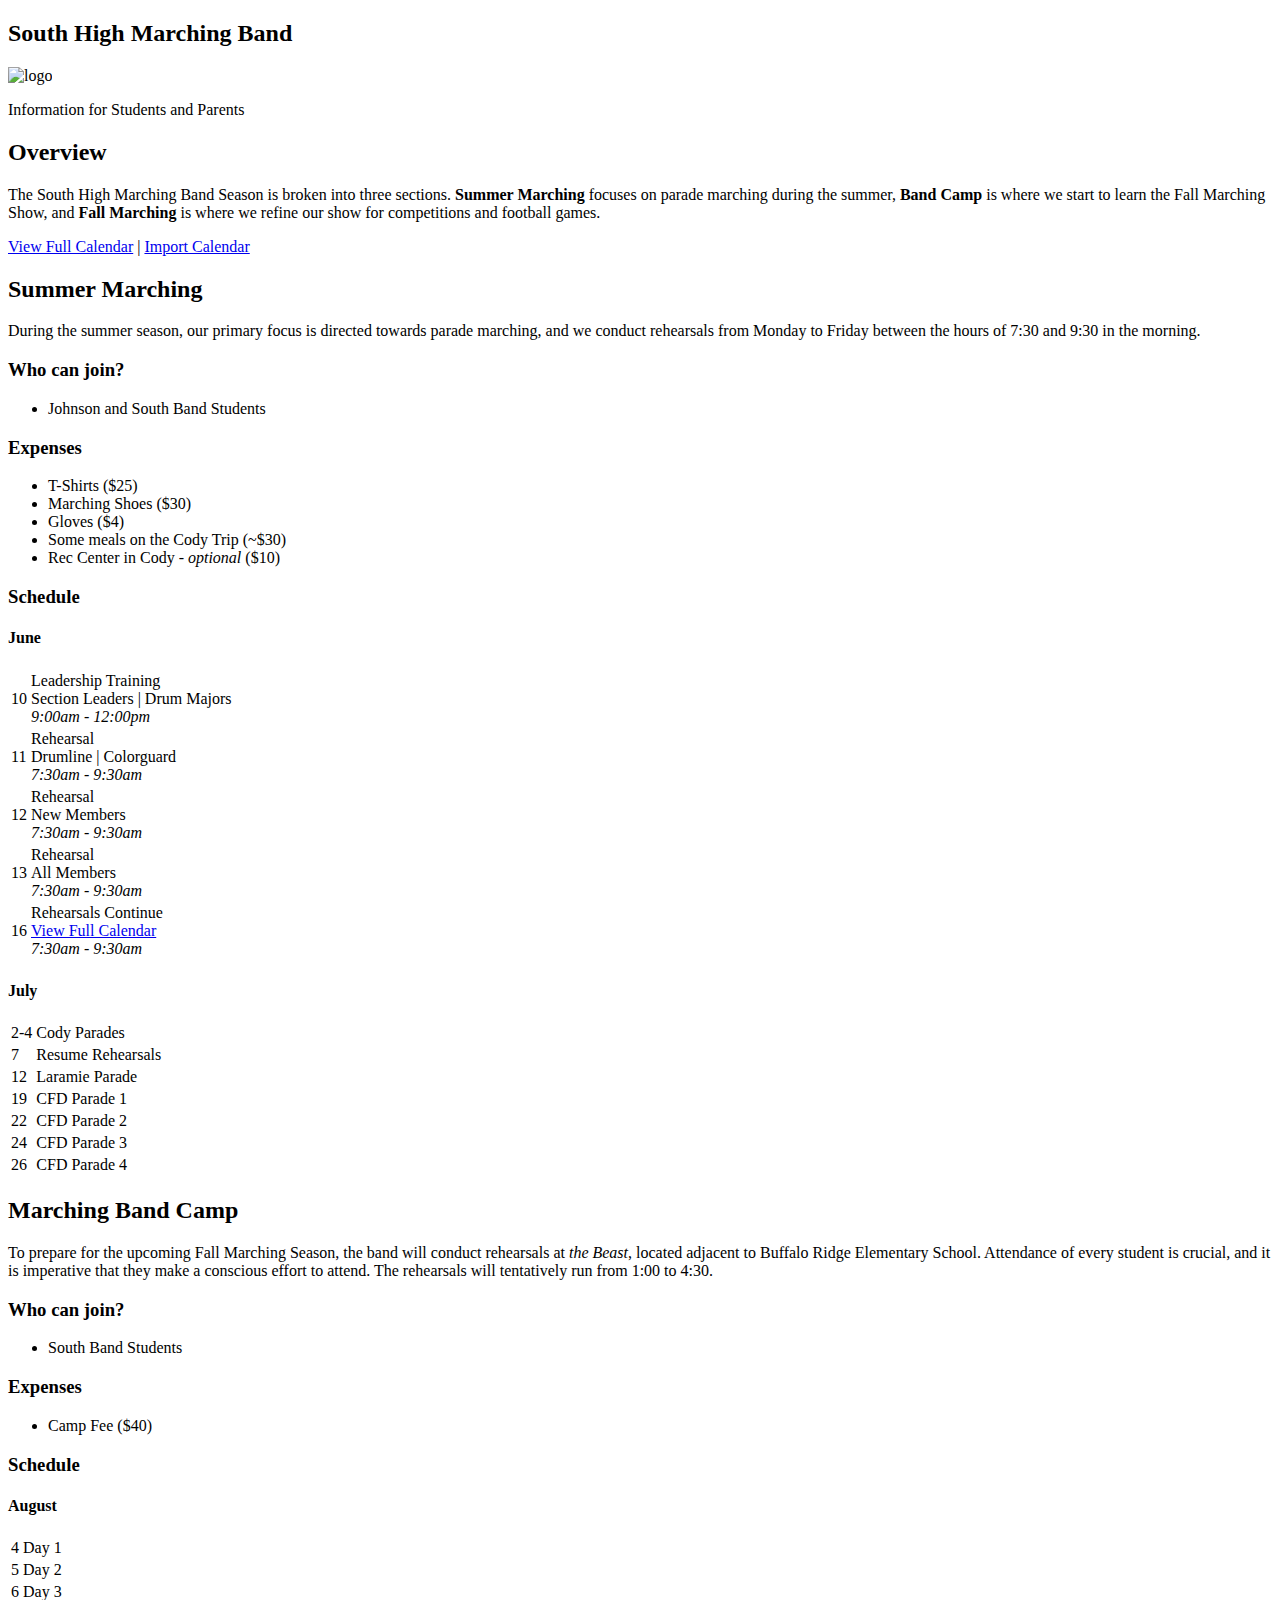
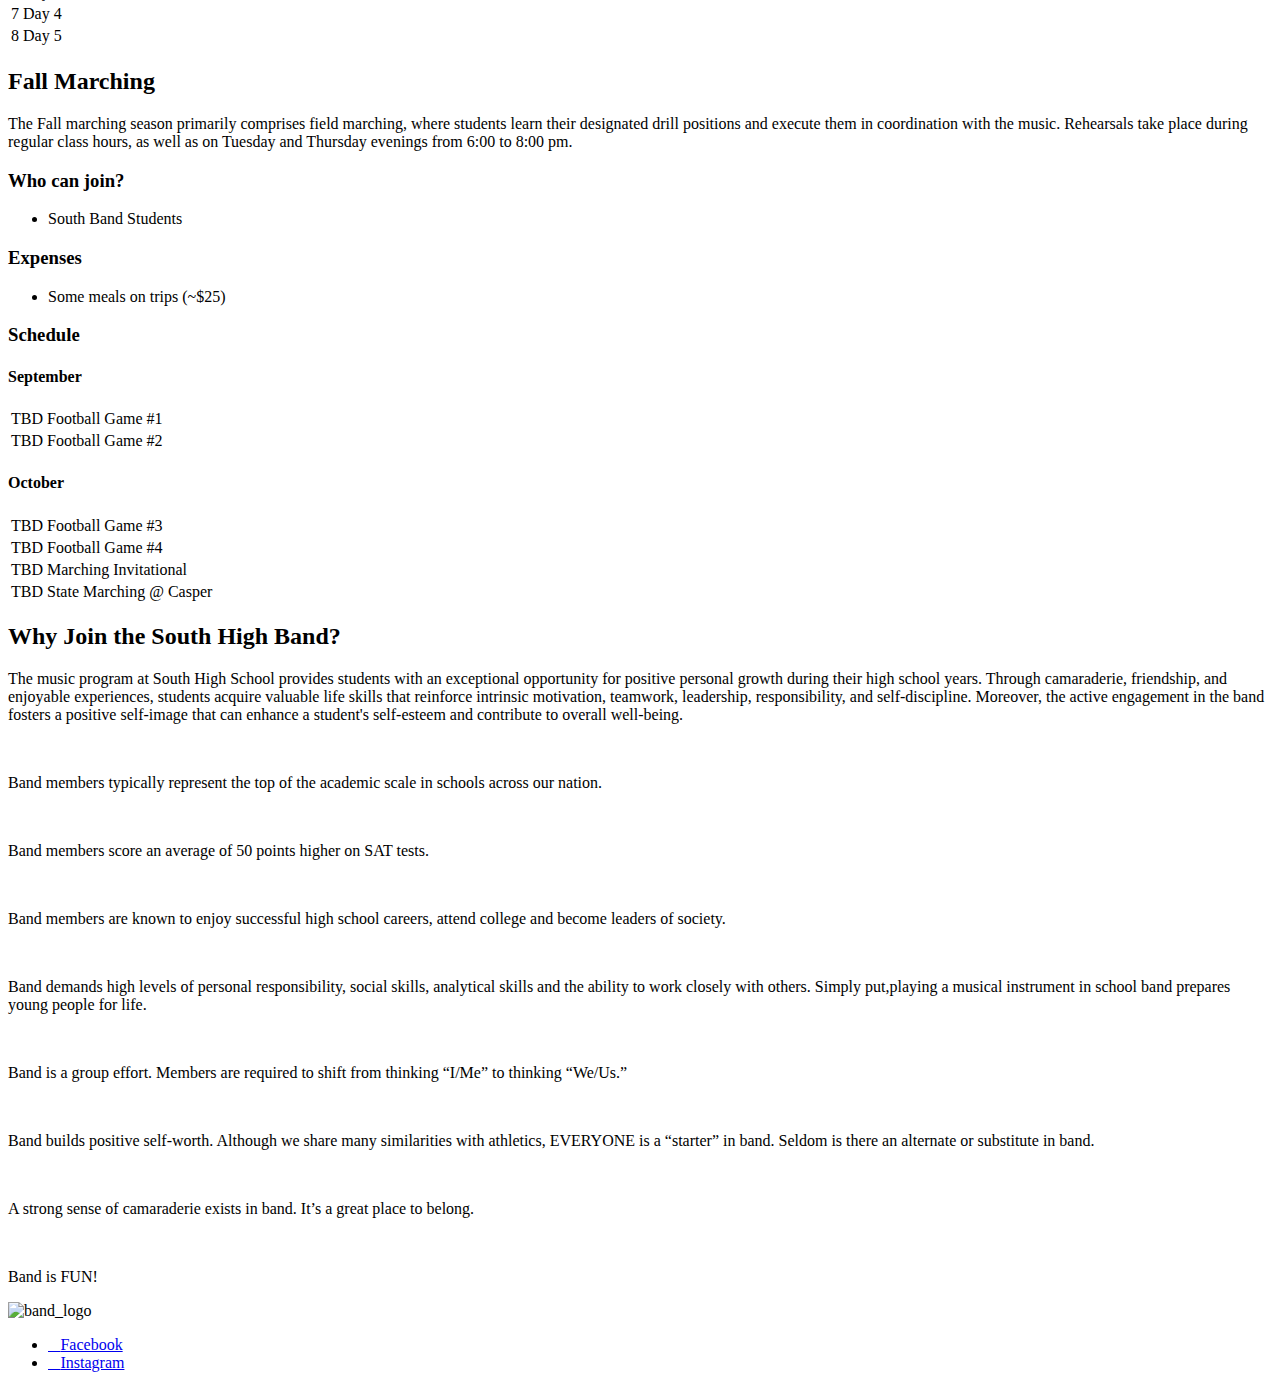
==== commit d0bff5f9: "updated info" ====
--- a/index.html
+++ b/index.html
@@ -62,8 +62,13 @@
 							</p>
 						</header>
 						
-						<h3 class="mt-0 mb-4 text-start text-decoration-underline">Expenses</h3>
+						<h3 class="mt-0 mb-4 text-start text-decoration-underline">Who can join?</h3>
 						<ul class="text-start ms-4 mb-0">
+							<li>Johnson and South Band Students</li>
+						</ul>
+
+						<h3 class="mt-4 mb-4 text-start text-decoration-underline">Expenses</h3>
+						<ul class="text-start">
 							<li>T-Shirts ($25)</li>
 							<li>Marching Shoes ($30)</li>
 							<!-- <li>Backpack ($10)</li> -->
@@ -78,23 +83,23 @@
 						<table class="table table-light table-hover table-responsive table-striped">
 							<tbody class="text-start">
 								<tr>
+									<td class="w-25 ps-4">10</td>
+									<td class="w-75">Leadership Training<br>Section Leaders | Drum Majors<br><i>9:00am - 12:00pm</i></td>
+								</tr>
+								<tr>
 									<td class="w-25 ps-4">11</td>
-									<td class="w-75">Leadership Training<br>Section Leaders | Drum Majors<br><i>9:00am - 12:00pm</i></td>
+									<td class="w-75">Rehearsal<br>Drumline | Colorguard<br><i>7:30am - 9:30am</i></td>
 								</tr>
 								<tr>
 									<td class="w-25 ps-4">12</td>
-									<td class="w-75">Rehearsal<br>Drumline | Colorguard<br><i>7:30am - 9:30am</i></td>
+									<td class="w-75">Rehearsal<br>New Members<br><i>7:30am - 9:30am</i></td>
 								</tr>
 								<tr>
 									<td class="w-25 ps-4">13</td>
-									<td class="w-75">Rehearsal<br>New Members<br><i>7:30am - 9:30am</i></td>
-								</tr>
-								<tr>
-									<td class="w-25 ps-4">14</td>
 									<td class="w-75">Rehearsal<br>All Members<br><i>7:30am - 9:30am</i></td>
 								</tr>
 								<tr>
-									<td class="w-25 ps-4">17</td>
+									<td class="w-25 ps-4">16</td>
 									<td class="w-75">Rehearsals Continue<br><a href="https://southhighband.wixsite.com/website/calendar">View Full Calendar</a><br><i>7:30am - 9:30am</i></td>
 								</tr>
 								
@@ -109,27 +114,27 @@
 									<td class="w-75">Cody Parades</td>
 								</tr>
 								<tr>
-									<td class="w-25 ps-4">8</td>
+									<td class="w-25 ps-4">7</td>
 									<td class="w-75">Resume Rehearsals</td>
 								</tr>
 								<tr>
-									<td class="w-25 ps-4">13</td>
+									<td class="w-25 ps-4">12</td>
 									<td class="w-75">Laramie Parade</td>
 								</tr>
 								<tr>
-									<td class="w-25 ps-4">20</td>
+									<td class="w-25 ps-4">19</td>
 									<td class="w-75">CFD Parade 1</td>
 								</tr>
 								<tr>
-									<td class="w-25 ps-4">23</td>
+									<td class="w-25 ps-4">22</td>
 									<td class="w-75">CFD Parade 2</td>
 								</tr>
 								<tr>
-									<td class="w-25 ps-4">25</td>
+									<td class="w-25 ps-4">24</td>
 									<td class="w-75">CFD Parade 3</td>
 								</tr>
 								<tr>
-									<td class="w-25 ps-4">27</td>
+									<td class="w-25 ps-4">26</td>
 									<td class="w-75">CFD Parade 4</td>
 								</tr>
 							</tbody>
@@ -144,7 +149,12 @@
 								School. Attendance of every student is crucial, and it is imperative that they
 								make a conscious effort to attend. The rehearsals will tentatively run from 1:00
 								to 4:30.</p>
+								
 						</header>
+						<h3 class="mt-0 mb-4 text-start text-decoration-underline">Who can join?</h3>
+						<ul class="text-start ms-4 mb-0">
+							<li>South Band Students</li>
+						</ul>
 						<h3 class="mt-0 mb-4 text-start text-decoration-underline">Expenses</h3>
 						<ul class="text-start ms-4 mb-0">
 							<li>Camp Fee ($40)</li>
@@ -154,23 +164,23 @@
 						<table class="table table-light table-hover table-responsive table-striped">
 							<tbody class="text-start">
 								<tr>
+									<td class="w-25 ps-4">4</td>
+									<td class="w-75">Day 1</td>
+								</tr>
+								<tr>
 									<td class="w-25 ps-4">5</td>
-									<td class="w-75">Day 1</td>
+									<td class="w-75">Day 2</td>
 								</tr>
 								<tr>
 									<td class="w-25 ps-4">6</td>
-									<td class="w-75">Day 2</td>
+									<td class="w-75">Day 3</td>
 								</tr>
 								<tr>
 									<td class="w-25 ps-4">7</td>
-									<td class="w-75">Day 3</td>
+									<td class="w-75">Day 4</td>
 								</tr>
 								<tr>
 									<td class="w-25 ps-4">8</td>
-									<td class="w-75">Day 4</td>
-								</tr>
-								<tr>
-									<td class="w-25 ps-4">9</td>
 									<td class="w-75">Day 5</td>
 								</tr>
 							</tbody>
@@ -185,8 +195,12 @@
 								designated drill positions and execute them in coordination with the music. Rehearsals take
 								place during regular class hours, as well as on Tuesday and Thursday evenings from 6:00 to
 								8:00 pm.</p>
+								
 						</header>
-						
+						<h3 class="mt-0 mb-4 text-start text-decoration-underline">Who can join?</h3>
+						<ul class="text-start ms-4 mb-0">
+							<li>South Band Students</li>
+						</ul>
 							<h3 class="mt-0 mb-4 text-start text-decoration-underline">Expenses</h3>
 						<ul class="text-start ms-4 mb-0">
 							<li>Some meals on trips (~$25)</li>
@@ -212,11 +226,11 @@
 						<table class="table table-light table-hover table-responsive table-striped">
 							<tbody class="text-start">
 								<tr>
-									<td class="w-25 ps-4">6</td>
+									<td class="w-25 ps-4">TBD</td>
 									<td class="w-75">Football Game #1</td>
 								</tr>
 								<tr>
-									<td class="w-25 ps-4">27</td>
+									<td class="w-25 ps-4">TBD</td>
 									<td class="w-75">Football Game #2</td>
 								</tr>
 								
@@ -227,11 +241,11 @@
 						<table class="table table-light table-hover table-responsive table-striped">
 							<tbody class="text-start">
 								<tr>
-									<td class="w-25 ps-4">11</td>
+									<td class="w-25 ps-4">TBD</td>
 									<td class="w-75">Football Game #3</td>
 								</tr>
 								<tr>
-									<td class="w-25 ps-4">18</td>
+									<td class="w-25 ps-4">TBD</td>
 									<td class="w-75">Football Game #4</td>
 								</tr>
 								<tr>
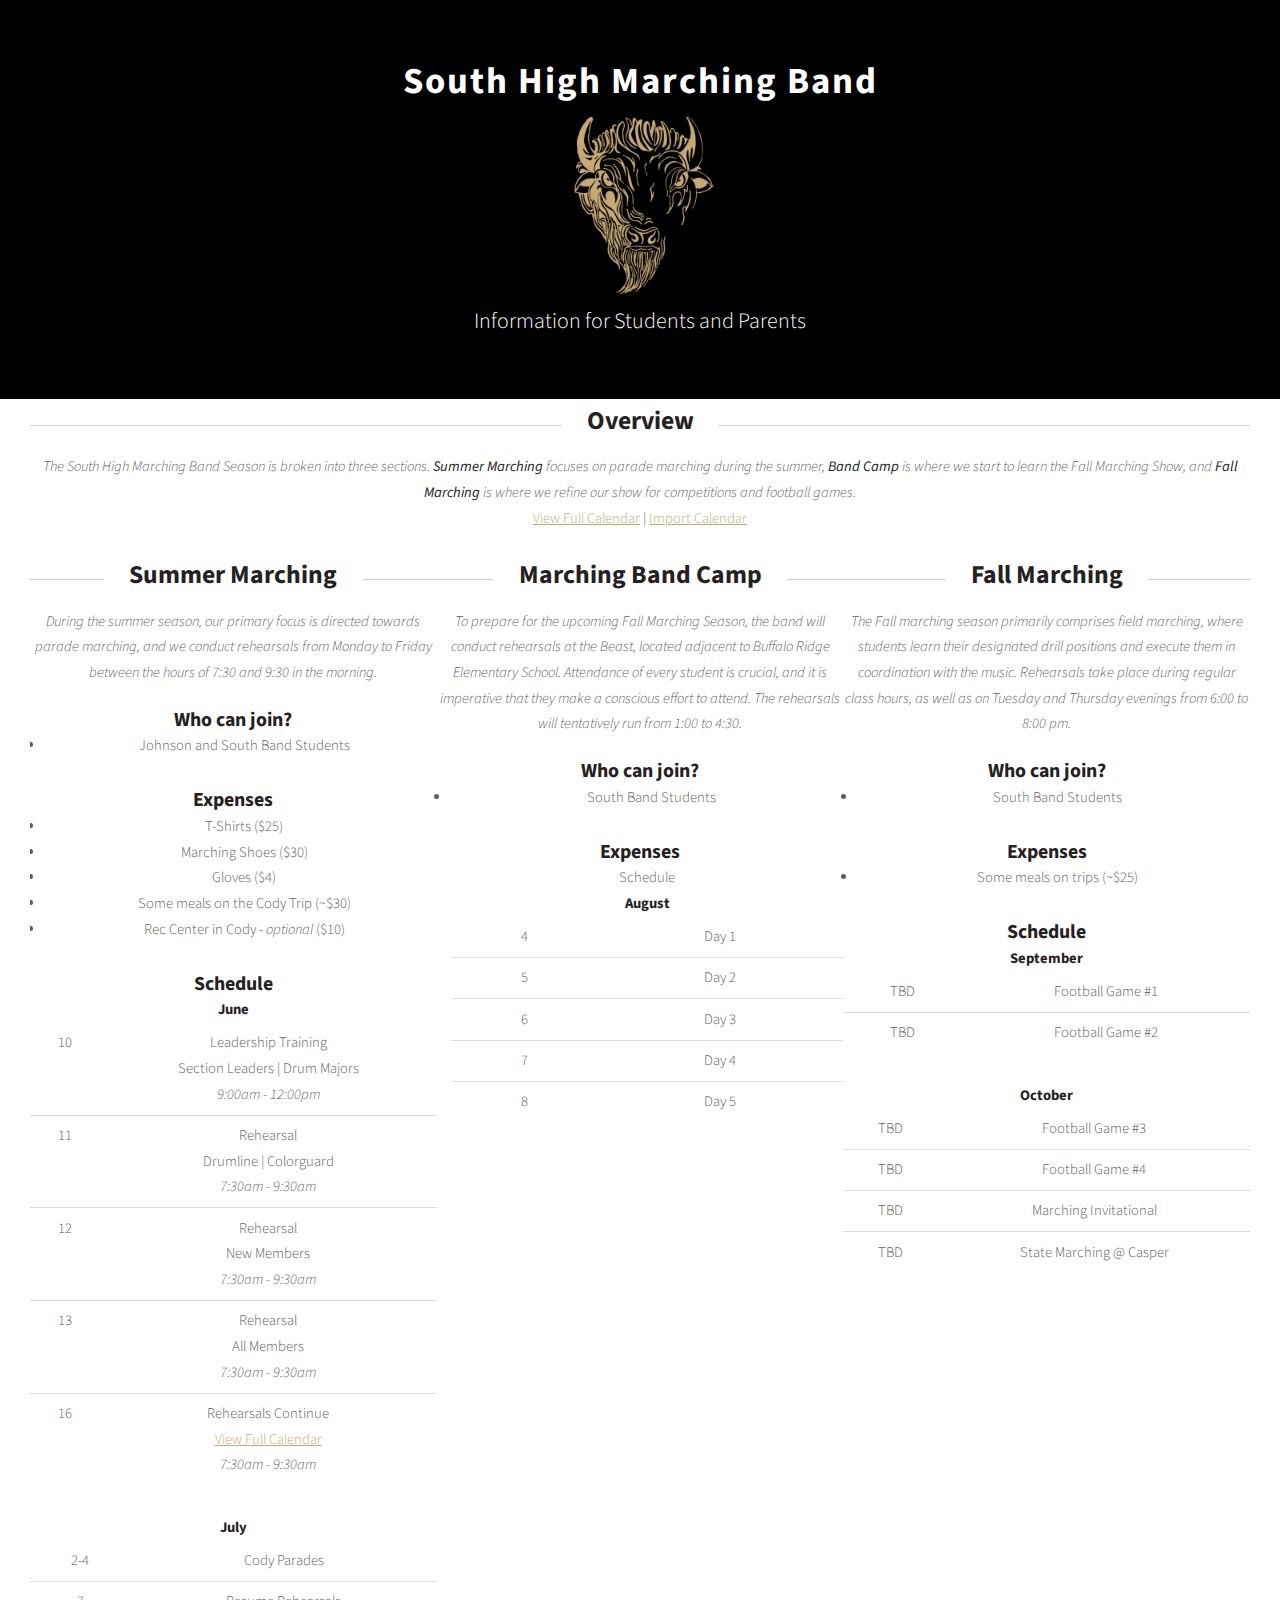
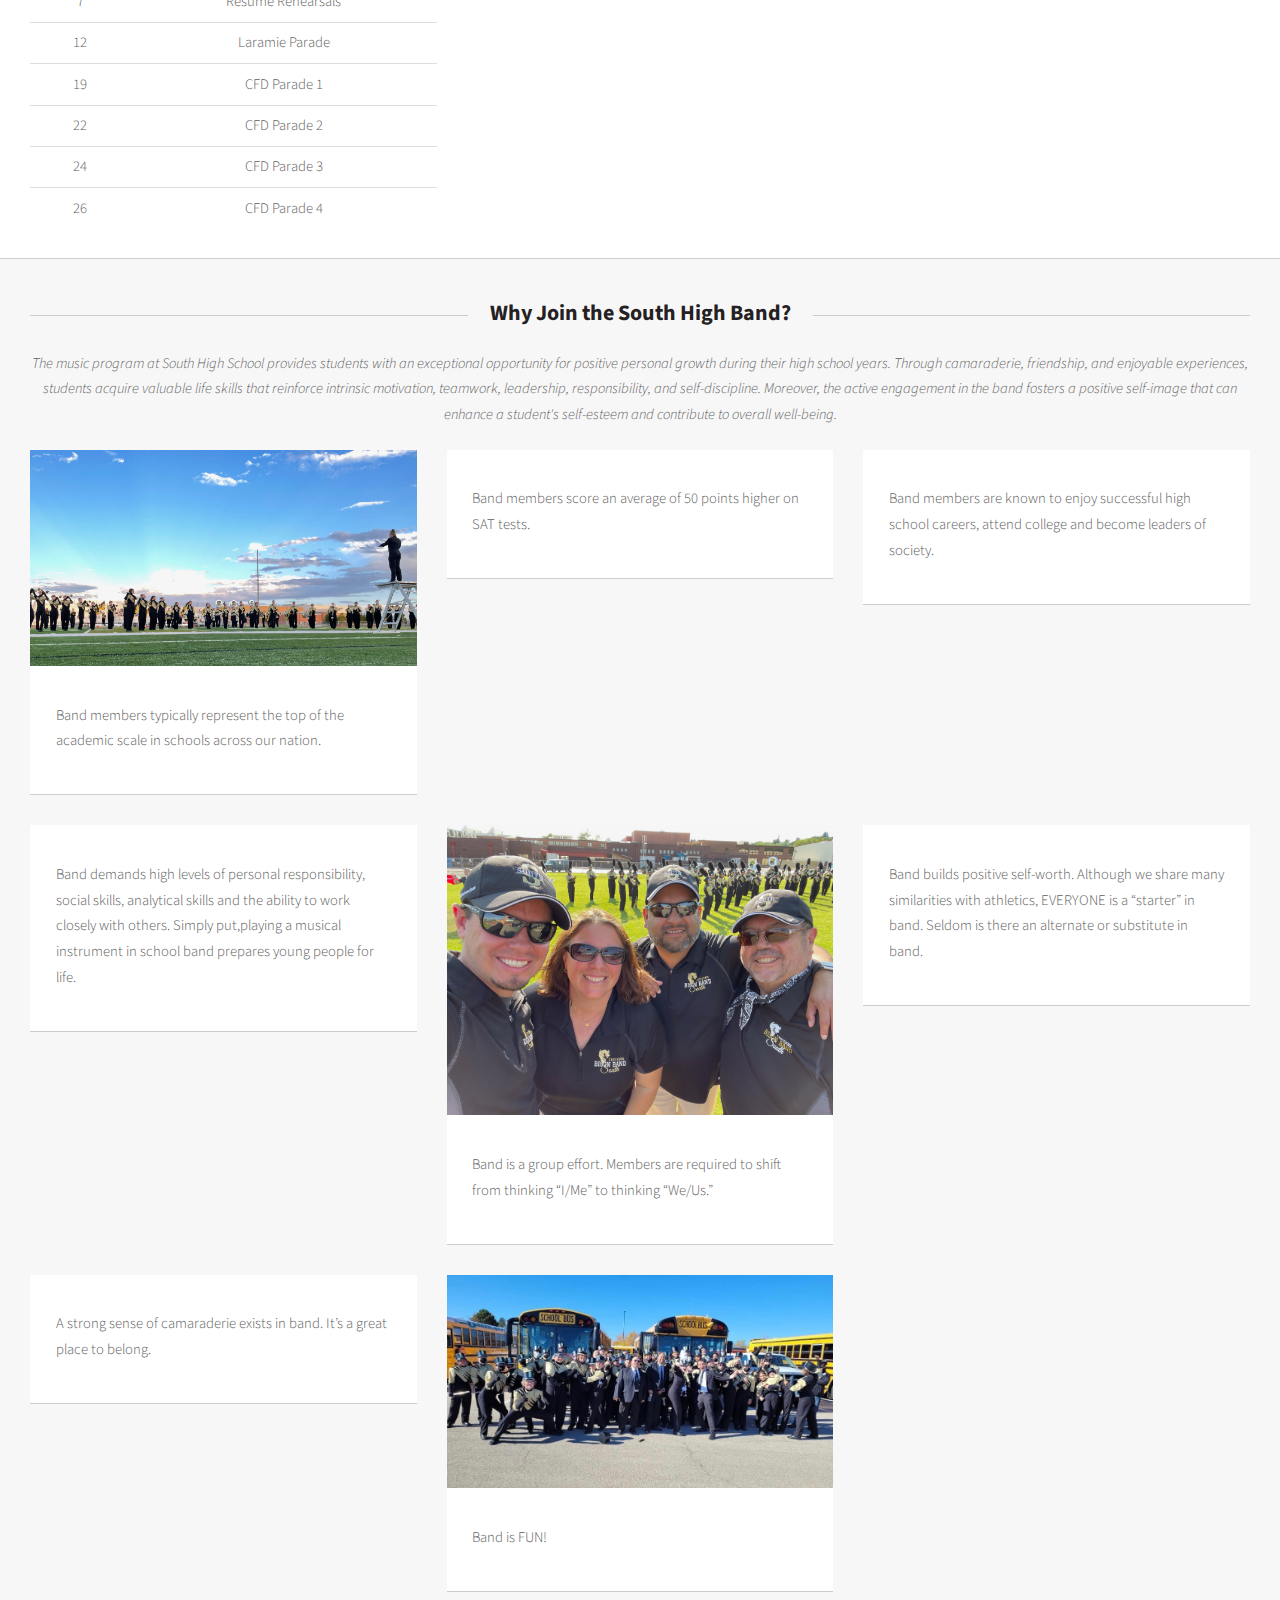
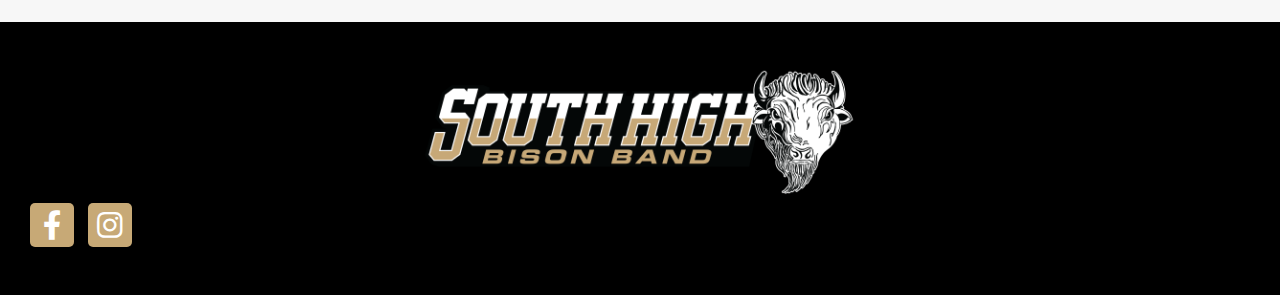
==== commit a42942e6: "fixed spacing" ====
--- a/index.html
+++ b/index.html
@@ -156,7 +156,7 @@
 							<li>South Band Students</li>
 						</ul>
 						<h3 class="mt-0 mb-4 text-start text-decoration-underline">Expenses</h3>
-						<ul class="text-start ms-4 mb-0">
+						<ul class="text-start>
 							<li>Camp Fee ($40)</li>
 						</ul>
 						<h3 class="mt-4 mb-4 text-start text-decoration-underline">Schedule</h3>
@@ -202,7 +202,7 @@
 							<li>South Band Students</li>
 						</ul>
 							<h3 class="mt-0 mb-4 text-start text-decoration-underline">Expenses</h3>
-						<ul class="text-start ms-4 mb-0">
+						<ul class="text-start">
 							<li>Some meals on trips (~$25)</li>
 						</ul>
 						
--- a/assets/css/main.css
+++ b/assets/css/main.css
@@ -0,0 +1,2715 @@
+@import url("fontawesome-all.min.css");
+@import url("https://fonts.googleapis.com/css?family=Source+Sans+Pro:300,400,700,900,300italic");
+
+/*
+	Dopetrope by Pixelarity
+	pixelarity.com | hello@pixelarity.com
+	License: pixelarity.com/license
+*/
+
+html, body, div, span, applet, object,
+iframe, h1, h2, h3, h4, h5, h6, p, blockquote,
+pre, a, abbr, acronym, address, big, cite,
+code, del, dfn, em, img, ins, kbd, q, s, samp,
+small, strike, strong, sub, sup, tt, var, b,
+u, i, center, dl, dt, dd, ol, ul, li, fieldset,
+form, label, legend, table, caption, tbody,
+tfoot, thead, tr, th, td, article, aside,
+canvas, details, embed, figure, figcaption,
+footer, header, hgroup, menu, output, ruby,
+section, summary, time, mark, audio, video {
+	margin: 0;
+	padding: 0;
+	border: 0;
+	font-size: 100%;
+	font: inherit;
+	vertical-align: baseline;}
+
+article, aside, details, figcaption, figure,
+footer, header, hgroup, menu, section {
+	display: block;}
+
+body {
+	line-height: 1;
+}
+
+ol, ul {
+	list-style: none;
+}
+
+blockquote, q {
+	quotes: none;
+}
+
+	blockquote:before, blockquote:after, q:before, q:after {
+		content: '';
+		content: none;
+	}
+
+table {
+	border-collapse: collapse;
+	border-spacing: 0;
+}
+
+body {
+	-webkit-text-size-adjust: none;
+}
+
+mark {
+	background-color: transparent;
+	color: inherit;
+}
+
+input::-moz-focus-inner {
+	border: 0;
+	padding: 0;
+}
+
+input, select, textarea {
+	-moz-appearance: none;
+	-webkit-appearance: none;
+	-ms-appearance: none;
+	appearance: none;
+}
+
+/* Basic */
+
+	html {
+		box-sizing: border-box;
+	}
+
+	*, *:before, *:after {
+		box-sizing: inherit;
+	}
+
+	body {
+		background: #252122;
+		background-image: url("images/bg02.png");
+	}
+
+		body.is-preload *, body.is-preload *:before, body.is-preload *:after {
+			-moz-animation: none !important;
+			-webkit-animation: none !important;
+			-ms-animation: none !important;
+			animation: none !important;
+			-moz-transition: none !important;
+			-webkit-transition: none !important;
+			-ms-transition: none !important;
+			transition: none !important;
+		}
+
+	body, input, textarea, select {
+		font-family: 'Source Sans Pro';
+		font-weight: 300;
+		color: #5d5d5d;
+		font-size: 14pt;
+		line-height: 1.75em;
+	}
+
+	strong, b {
+		color: #252122;
+		font-weight: 400;
+	}
+
+	i, em {
+		font-style: italic;
+	}
+
+	sub {
+		position: relative;
+		top: 0.5em;
+		font-size: 0.8em;
+	}
+
+	sup {
+		position: relative;
+		top: -0.5em;
+		font-size: 0.8em;
+	}
+
+	blockquote {
+		border-left: solid 0.75em #dddddd;
+		padding: 1em 0 1em 1.5em;
+		font-style: italic;
+	}
+
+	h1, h2, h3, h4, h5, h6 {
+		color: #252122;
+		font-weight: 700;
+	}
+
+	h1 a, h2 a, h3 a, h4 a, h5 a, h6 a {
+		color: inherit;
+		text-decoration: none;
+	}
+
+	h2 {
+		font-size: 1.5em;
+	}
+
+	h3 {
+		font-size: 1.35em;
+	}
+
+	a {
+		color: #c7a976;
+		text-decoration: underline;
+	}
+
+		a:hover {
+			text-decoration: none;
+		}
+
+	br.clear {
+		clear: both;
+	}
+
+	hr {
+		border: 0;
+		border-top: solid 1px #dddddd;
+		height: 1px;
+		margin: 2em 0 2em 0;
+	}
+
+	p, ul, ol, dl, table {
+		margin-bottom: 2em;
+	}
+
+/* Container */
+
+	.container {
+		margin: 0 auto;
+		max-width: 100%;
+		width: 70em;
+	}
+
+		@media screen and (max-width: 1680px) {
+
+			.container {
+				width: 70em;
+			}
+
+		}
+
+		@media screen and (max-width: 1280px) {
+
+			.container {
+				width: calc(100% - 60px);
+			}
+
+		}
+
+		@media screen and (max-width: 980px) {
+
+			.container {
+				width: calc(100% - 80px);
+			}
+
+		}
+
+		@media screen and (max-width: 736px) {
+
+			.container {
+				width: calc(100% - 40px);
+			}
+
+		}
+
+/* Row */
+
+	.row {
+		display: flex;
+		flex-wrap: wrap;
+		box-sizing: border-box;
+		align-items: stretch;
+	}
+
+		.row > * {
+			box-sizing: border-box;
+		}
+
+		.row.gtr-uniform > * > :last-child {
+			margin-bottom: 0;
+		}
+
+		.row.aln-left {
+			justify-content: flex-start;
+		}
+
+		.row.aln-center {
+			justify-content: center;
+		}
+
+		.row.aln-right {
+			justify-content: flex-end;
+		}
+
+		.row.aln-top {
+			align-items: flex-start;
+		}
+
+		.row.aln-middle {
+			align-items: center;
+		}
+
+		.row.aln-bottom {
+			align-items: flex-end;
+		}
+
+		.row > .imp {
+			order: -1;
+		}
+
+		.row > .col-1 {
+			width: 8.33333%;
+		}
+
+		.row > .off-1 {
+			margin-left: 8.33333%;
+		}
+
+		.row > .col-2 {
+			width: 16.66667%;
+		}
+
+		.row > .off-2 {
+			margin-left: 16.66667%;
+		}
+
+		.row > .col-3 {
+			width: 25%;
+		}
+
+		.row > .off-3 {
+			margin-left: 25%;
+		}
+
+		.row > .col-4 {
+			width: 33.33333%;
+		}
+
+		.row > .off-4 {
+			margin-left: 33.33333%;
+		}
+
+		.row > .col-5 {
+			width: 41.66667%;
+		}
+
+		.row > .off-5 {
+			margin-left: 41.66667%;
+		}
+
+		.row > .col-6 {
+			width: 50%;
+		}
+
+		.row > .off-6 {
+			margin-left: 50%;
+		}
+
+		.row > .col-7 {
+			width: 58.33333%;
+		}
+
+		.row > .off-7 {
+			margin-left: 58.33333%;
+		}
+
+		.row > .col-8 {
+			width: 66.66667%;
+		}
+
+		.row > .off-8 {
+			margin-left: 66.66667%;
+		}
+
+		.row > .col-9 {
+			width: 75%;
+		}
+
+		.row > .off-9 {
+			margin-left: 75%;
+		}
+
+		.row > .col-10 {
+			width: 83.33333%;
+		}
+
+		.row > .off-10 {
+			margin-left: 83.33333%;
+		}
+
+		.row > .col-11 {
+			width: 91.66667%;
+		}
+
+		.row > .off-11 {
+			margin-left: 91.66667%;
+		}
+
+		.row > .col-12 {
+			width: 100%;
+		}
+
+		.row > .off-12 {
+			margin-left: 100%;
+		}
+
+		.row.gtr-0 {
+			margin-top: 0px;
+			margin-left: 0px;
+		}
+
+			.row.gtr-0 > * {
+				padding: 0px 0 0 0px;
+			}
+
+			.row.gtr-0.gtr-uniform {
+				margin-top: 0px;
+			}
+
+				.row.gtr-0.gtr-uniform > * {
+					padding-top: 0px;
+				}
+
+		.row.gtr-25 {
+			margin-top: -12.5px;
+			margin-left: -12.5px;
+		}
+
+			.row.gtr-25 > * {
+				padding: 12.5px 0 0 12.5px;
+			}
+
+			.row.gtr-25.gtr-uniform {
+				margin-top: -12.5px;
+			}
+
+				.row.gtr-25.gtr-uniform > * {
+					padding-top: 12.5px;
+				}
+
+		.row.gtr-50 {
+			margin-top: -25px;
+			margin-left: -25px;
+		}
+
+			.row.gtr-50 > * {
+				padding: 25px 0 0 25px;
+			}
+
+			.row.gtr-50.gtr-uniform {
+				margin-top: -25px;
+			}
+
+				.row.gtr-50.gtr-uniform > * {
+					padding-top: 25px;
+				}
+
+		.row {
+			margin-top: -50px;
+			margin-left: -50px;
+		}
+
+			.row > * {
+				padding: 50px 0 0 50px;
+			}
+
+			.row.gtr-uniform {
+				margin-top: -50px;
+			}
+
+				.row.gtr-uniform > * {
+					padding-top: 50px;
+				}
+
+		.row.gtr-150 {
+			margin-top: -75px;
+			margin-left: -75px;
+		}
+
+			.row.gtr-150 > * {
+				padding: 75px 0 0 75px;
+			}
+
+			.row.gtr-150.gtr-uniform {
+				margin-top: -75px;
+			}
+
+				.row.gtr-150.gtr-uniform > * {
+					padding-top: 75px;
+				}
+
+		.row.gtr-200 {
+			margin-top: -100px;
+			margin-left: -100px;
+		}
+
+			.row.gtr-200 > * {
+				padding: 100px 0 0 100px;
+			}
+
+			.row.gtr-200.gtr-uniform {
+				margin-top: -100px;
+			}
+
+				.row.gtr-200.gtr-uniform > * {
+					padding-top: 100px;
+				}
+
+		@media screen and (max-width: 1680px) {
+
+			.row {
+				display: flex;
+				flex-wrap: wrap;
+				box-sizing: border-box;
+				align-items: stretch;
+			}
+
+				.row > * {
+					box-sizing: border-box;
+				}
+
+				.row.gtr-uniform > * > :last-child {
+					margin-bottom: 0;
+				}
+
+				.row.aln-left {
+					justify-content: flex-start;
+				}
+
+				.row.aln-center {
+					justify-content: center;
+				}
+
+				.row.aln-right {
+					justify-content: flex-end;
+				}
+
+				.row.aln-top {
+					align-items: flex-start;
+				}
+
+				.row.aln-middle {
+					align-items: center;
+				}
+
+				.row.aln-bottom {
+					align-items: flex-end;
+				}
+
+				.row > .imp-xlarge {
+					order: -1;
+				}
+
+				.row > .col-1-xlarge {
+					width: 8.33333%;
+				}
+
+				.row > .off-1-xlarge {
+					margin-left: 8.33333%;
+				}
+
+				.row > .col-2-xlarge {
+					width: 16.66667%;
+				}
+
+				.row > .off-2-xlarge {
+					margin-left: 16.66667%;
+				}
+
+				.row > .col-3-xlarge {
+					width: 25%;
+				}
+
+				.row > .off-3-xlarge {
+					margin-left: 25%;
+				}
+
+				.row > .col-4-xlarge {
+					width: 33.33333%;
+				}
+
+				.row > .off-4-xlarge {
+					margin-left: 33.33333%;
+				}
+
+				.row > .col-5-xlarge {
+					width: 41.66667%;
+				}
+
+				.row > .off-5-xlarge {
+					margin-left: 41.66667%;
+				}
+
+				.row > .col-6-xlarge {
+					width: 50%;
+				}
+
+				.row > .off-6-xlarge {
+					margin-left: 50%;
+				}
+
+				.row > .col-7-xlarge {
+					width: 58.33333%;
+				}
+
+				.row > .off-7-xlarge {
+					margin-left: 58.33333%;
+				}
+
+				.row > .col-8-xlarge {
+					width: 66.66667%;
+				}
+
+				.row > .off-8-xlarge {
+					margin-left: 66.66667%;
+				}
+
+				.row > .col-9-xlarge {
+					width: 75%;
+				}
+
+				.row > .off-9-xlarge {
+					margin-left: 75%;
+				}
+
+				.row > .col-10-xlarge {
+					width: 83.33333%;
+				}
+
+				.row > .off-10-xlarge {
+					margin-left: 83.33333%;
+				}
+
+				.row > .col-11-xlarge {
+					width: 91.66667%;
+				}
+
+				.row > .off-11-xlarge {
+					margin-left: 91.66667%;
+				}
+
+				.row > .col-12-xlarge {
+					width: 100%;
+				}
+
+				.row > .off-12-xlarge {
+					margin-left: 100%;
+				}
+
+				.row.gtr-0 {
+					margin-top: 0px;
+					margin-left: 0px;
+				}
+
+					.row.gtr-0 > * {
+						padding: 0px 0 0 0px;
+					}
+
+					.row.gtr-0.gtr-uniform {
+						margin-top: 0px;
+					}
+
+						.row.gtr-0.gtr-uniform > * {
+							padding-top: 0px;
+						}
+
+				.row.gtr-25 {
+					margin-top: -12.5px;
+					margin-left: -12.5px;
+				}
+
+					.row.gtr-25 > * {
+						padding: 12.5px 0 0 12.5px;
+					}
+
+					.row.gtr-25.gtr-uniform {
+						margin-top: -12.5px;
+					}
+
+						.row.gtr-25.gtr-uniform > * {
+							padding-top: 12.5px;
+						}
+
+				.row.gtr-50 {
+					margin-top: -25px;
+					margin-left: -25px;
+				}
+
+					.row.gtr-50 > * {
+						padding: 25px 0 0 25px;
+					}
+
+					.row.gtr-50.gtr-uniform {
+						margin-top: -25px;
+					}
+
+						.row.gtr-50.gtr-uniform > * {
+							padding-top: 25px;
+						}
+
+				.row {
+					margin-top: -50px;
+					margin-left: -50px;
+				}
+
+					.row > * {
+						padding: 50px 0 0 50px;
+					}
+
+					.row.gtr-uniform {
+						margin-top: -50px;
+					}
+
+						.row.gtr-uniform > * {
+							padding-top: 50px;
+						}
+
+				.row.gtr-150 {
+					margin-top: -75px;
+					margin-left: -75px;
+				}
+
+					.row.gtr-150 > * {
+						padding: 75px 0 0 75px;
+					}
+
+					.row.gtr-150.gtr-uniform {
+						margin-top: -75px;
+					}
+
+						.row.gtr-150.gtr-uniform > * {
+							padding-top: 75px;
+						}
+
+				.row.gtr-200 {
+					margin-top: -100px;
+					margin-left: -100px;
+				}
+
+					.row.gtr-200 > * {
+						padding: 100px 0 0 100px;
+					}
+
+					.row.gtr-200.gtr-uniform {
+						margin-top: -100px;
+					}
+
+						.row.gtr-200.gtr-uniform > * {
+							padding-top: 100px;
+						}
+
+		}
+
+		@media screen and (max-width: 1280px) {
+
+			.row {
+				display: flex;
+				flex-wrap: wrap;
+				box-sizing: border-box;
+				align-items: stretch;
+			}
+
+				.row > * {
+					box-sizing: border-box;
+				}
+
+				.row.gtr-uniform > * > :last-child {
+					margin-bottom: 0;
+				}
+
+				.row.aln-left {
+					justify-content: flex-start;
+				}
+
+				.row.aln-center {
+					justify-content: center;
+				}
+
+				.row.aln-right {
+					justify-content: flex-end;
+				}
+
+				.row.aln-top {
+					align-items: flex-start;
+				}
+
+				.row.aln-middle {
+					align-items: center;
+				}
+
+				.row.aln-bottom {
+					align-items: flex-end;
+				}
+
+				.row > .imp-large {
+					order: -1;
+				}
+
+				.row > .col-1-large {
+					width: 8.33333%;
+				}
+
+				.row > .off-1-large {
+					margin-left: 8.33333%;
+				}
+
+				.row > .col-2-large {
+					width: 16.66667%;
+				}
+
+				.row > .off-2-large {
+					margin-left: 16.66667%;
+				}
+
+				.row > .col-3-large {
+					width: 25%;
+				}
+
+				.row > .off-3-large {
+					margin-left: 25%;
+				}
+
+				.row > .col-4-large {
+					width: 33.33333%;
+				}
+
+				.row > .off-4-large {
+					margin-left: 33.33333%;
+				}
+
+				.row > .col-5-large {
+					width: 41.66667%;
+				}
+
+				.row > .off-5-large {
+					margin-left: 41.66667%;
+				}
+
+				.row > .col-6-large {
+					width: 50%;
+				}
+
+				.row > .off-6-large {
+					margin-left: 50%;
+				}
+
+				.row > .col-7-large {
+					width: 58.33333%;
+				}
+
+				.row > .off-7-large {
+					margin-left: 58.33333%;
+				}
+
+				.row > .col-8-large {
+					width: 66.66667%;
+				}
+
+				.row > .off-8-large {
+					margin-left: 66.66667%;
+				}
+
+				.row > .col-9-large {
+					width: 75%;
+				}
+
+				.row > .off-9-large {
+					margin-left: 75%;
+				}
+
+				.row > .col-10-large {
+					width: 83.33333%;
+				}
+
+				.row > .off-10-large {
+					margin-left: 83.33333%;
+				}
+
+				.row > .col-11-large {
+					width: 91.66667%;
+				}
+
+				.row > .off-11-large {
+					margin-left: 91.66667%;
+				}
+
+				.row > .col-12-large {
+					width: 100%;
+				}
+
+				.row > .off-12-large {
+					margin-left: 100%;
+				}
+
+				.row.gtr-0 {
+					margin-top: 0px;
+					margin-left: 0px;
+				}
+
+					.row.gtr-0 > * {
+						padding: 0px 0 0 0px;
+					}
+
+					.row.gtr-0.gtr-uniform {
+						margin-top: 0px;
+					}
+
+						.row.gtr-0.gtr-uniform > * {
+							padding-top: 0px;
+						}
+
+				.row.gtr-25 {
+					margin-top: -7.5px;
+					margin-left: -7.5px;
+				}
+
+					.row.gtr-25 > * {
+						padding: 7.5px 0 0 7.5px;
+					}
+
+					.row.gtr-25.gtr-uniform {
+						margin-top: -7.5px;
+					}
+
+						.row.gtr-25.gtr-uniform > * {
+							padding-top: 7.5px;
+						}
+
+				.row.gtr-50 {
+					margin-top: -15px;
+					margin-left: -15px;
+				}
+
+					.row.gtr-50 > * {
+						padding: 15px 0 0 15px;
+					}
+
+					.row.gtr-50.gtr-uniform {
+						margin-top: -15px;
+					}
+
+						.row.gtr-50.gtr-uniform > * {
+							padding-top: 15px;
+						}
+
+				.row {
+					margin-top: -30px;
+					margin-left: -30px;
+				}
+
+					.row > * {
+						padding: 30px 0 0 30px;
+					}
+
+					.row.gtr-uniform {
+						margin-top: -30px;
+					}
+
+						.row.gtr-uniform > * {
+							padding-top: 30px;
+						}
+
+				.row.gtr-150 {
+					margin-top: -45px;
+					margin-left: -45px;
+				}
+
+					.row.gtr-150 > * {
+						padding: 45px 0 0 45px;
+					}
+
+					.row.gtr-150.gtr-uniform {
+						margin-top: -45px;
+					}
+
+						.row.gtr-150.gtr-uniform > * {
+							padding-top: 45px;
+						}
+
+				.row.gtr-200 {
+					margin-top: -60px;
+					margin-left: -60px;
+				}
+
+					.row.gtr-200 > * {
+						padding: 60px 0 0 60px;
+					}
+
+					.row.gtr-200.gtr-uniform {
+						margin-top: -60px;
+					}
+
+						.row.gtr-200.gtr-uniform > * {
+							padding-top: 60px;
+						}
+
+		}
+
+		@media screen and (max-width: 980px) {
+
+			.row {
+				display: flex;
+				flex-wrap: wrap;
+				box-sizing: border-box;
+				align-items: stretch;
+			}
+
+				.row > * {
+					box-sizing: border-box;
+				}
+
+				.row.gtr-uniform > * > :last-child {
+					margin-bottom: 0;
+				}
+
+				.row.aln-left {
+					justify-content: flex-start;
+				}
+
+				.row.aln-center {
+					justify-content: center;
+				}
+
+				.row.aln-right {
+					justify-content: flex-end;
+				}
+
+				.row.aln-top {
+					align-items: flex-start;
+				}
+
+				.row.aln-middle {
+					align-items: center;
+				}
+
+				.row.aln-bottom {
+					align-items: flex-end;
+				}
+
+				.row > .imp-medium {
+					order: -1;
+				}
+
+				.row > .col-1-medium {
+					width: 8.33333%;
+				}
+
+				.row > .off-1-medium {
+					margin-left: 8.33333%;
+				}
+
+				.row > .col-2-medium {
+					width: 16.66667%;
+				}
+
+				.row > .off-2-medium {
+					margin-left: 16.66667%;
+				}
+
+				.row > .col-3-medium {
+					width: 25%;
+				}
+
+				.row > .off-3-medium {
+					margin-left: 25%;
+				}
+
+				.row > .col-4-medium {
+					width: 33.33333%;
+				}
+
+				.row > .off-4-medium {
+					margin-left: 33.33333%;
+				}
+
+				.row > .col-5-medium {
+					width: 41.66667%;
+				}
+
+				.row > .off-5-medium {
+					margin-left: 41.66667%;
+				}
+
+				.row > .col-6-medium {
+					width: 50%;
+				}
+
+				.row > .off-6-medium {
+					margin-left: 50%;
+				}
+
+				.row > .col-7-medium {
+					width: 58.33333%;
+				}
+
+				.row > .off-7-medium {
+					margin-left: 58.33333%;
+				}
+
+				.row > .col-8-medium {
+					width: 66.66667%;
+				}
+
+				.row > .off-8-medium {
+					margin-left: 66.66667%;
+				}
+
+				.row > .col-9-medium {
+					width: 75%;
+				}
+
+				.row > .off-9-medium {
+					margin-left: 75%;
+				}
+
+				.row > .col-10-medium {
+					width: 83.33333%;
+				}
+
+				.row > .off-10-medium {
+					margin-left: 83.33333%;
+				}
+
+				.row > .col-11-medium {
+					width: 91.66667%;
+				}
+
+				.row > .off-11-medium {
+					margin-left: 91.66667%;
+				}
+
+				.row > .col-12-medium {
+					width: 100%;
+				}
+
+				.row > .off-12-medium {
+					margin-left: 100%;
+				}
+
+				.row.gtr-0 {
+					margin-top: 0px;
+					margin-left: 0px;
+				}
+
+					.row.gtr-0 > * {
+						padding: 0px 0 0 0px;
+					}
+
+					.row.gtr-0.gtr-uniform {
+						margin-top: 0px;
+					}
+
+						.row.gtr-0.gtr-uniform > * {
+							padding-top: 0px;
+						}
+
+				.row.gtr-25 {
+					margin-top: -10px;
+					margin-left: -10px;
+				}
+
+					.row.gtr-25 > * {
+						padding: 10px 0 0 10px;
+					}
+
+					.row.gtr-25.gtr-uniform {
+						margin-top: -10px;
+					}
+
+						.row.gtr-25.gtr-uniform > * {
+							padding-top: 10px;
+						}
+
+				.row.gtr-50 {
+					margin-top: -20px;
+					margin-left: -20px;
+				}
+
+					.row.gtr-50 > * {
+						padding: 20px 0 0 20px;
+					}
+
+					.row.gtr-50.gtr-uniform {
+						margin-top: -20px;
+					}
+
+						.row.gtr-50.gtr-uniform > * {
+							padding-top: 20px;
+						}
+
+				.row {
+					margin-top: -40px;
+					margin-left: -40px;
+				}
+
+					.row > * {
+						padding: 40px 0 0 40px;
+					}
+
+					.row.gtr-uniform {
+						margin-top: -40px;
+					}
+
+						.row.gtr-uniform > * {
+							padding-top: 40px;
+						}
+
+				.row.gtr-150 {
+					margin-top: -60px;
+					margin-left: -60px;
+				}
+
+					.row.gtr-150 > * {
+						padding: 60px 0 0 60px;
+					}
+
+					.row.gtr-150.gtr-uniform {
+						margin-top: -60px;
+					}
+
+						.row.gtr-150.gtr-uniform > * {
+							padding-top: 60px;
+						}
+
+				.row.gtr-200 {
+					margin-top: -80px;
+					margin-left: -80px;
+				}
+
+					.row.gtr-200 > * {
+						padding: 80px 0 0 80px;
+					}
+
+					.row.gtr-200.gtr-uniform {
+						margin-top: -80px;
+					}
+
+						.row.gtr-200.gtr-uniform > * {
+							padding-top: 80px;
+						}
+
+		}
+
+		@media screen and (max-width: 736px) {
+
+			.row {
+				display: flex;
+				flex-wrap: wrap;
+				box-sizing: border-box;
+				align-items: stretch;
+			}
+
+				.row > * {
+					box-sizing: border-box;
+				}
+
+				.row.gtr-uniform > * > :last-child {
+					margin-bottom: 0;
+				}
+
+				.row.aln-left {
+					justify-content: flex-start;
+				}
+
+				.row.aln-center {
+					justify-content: center;
+				}
+
+				.row.aln-right {
+					justify-content: flex-end;
+				}
+
+				.row.aln-top {
+					align-items: flex-start;
+				}
+
+				.row.aln-middle {
+					align-items: center;
+				}
+
+				.row.aln-bottom {
+					align-items: flex-end;
+				}
+
+				.row > .imp-small {
+					order: -1;
+				}
+
+				.row > .col-1-small {
+					width: 8.33333%;
+				}
+
+				.row > .off-1-small {
+					margin-left: 8.33333%;
+				}
+
+				.row > .col-2-small {
+					width: 16.66667%;
+				}
+
+				.row > .off-2-small {
+					margin-left: 16.66667%;
+				}
+
+				.row > .col-3-small {
+					width: 25%;
+				}
+
+				.row > .off-3-small {
+					margin-left: 25%;
+				}
+
+				.row > .col-4-small {
+					width: 33.33333%;
+				}
+
+				.row > .off-4-small {
+					margin-left: 33.33333%;
+				}
+
+				.row > .col-5-small {
+					width: 41.66667%;
+				}
+
+				.row > .off-5-small {
+					margin-left: 41.66667%;
+				}
+
+				.row > .col-6-small {
+					width: 50%;
+				}
+
+				.row > .off-6-small {
+					margin-left: 50%;
+				}
+
+				.row > .col-7-small {
+					width: 58.33333%;
+				}
+
+				.row > .off-7-small {
+					margin-left: 58.33333%;
+				}
+
+				.row > .col-8-small {
+					width: 66.66667%;
+				}
+
+				.row > .off-8-small {
+					margin-left: 66.66667%;
+				}
+
+				.row > .col-9-small {
+					width: 75%;
+				}
+
+				.row > .off-9-small {
+					margin-left: 75%;
+				}
+
+				.row > .col-10-small {
+					width: 83.33333%;
+				}
+
+				.row > .off-10-small {
+					margin-left: 83.33333%;
+				}
+
+				.row > .col-11-small {
+					width: 91.66667%;
+				}
+
+				.row > .off-11-small {
+					margin-left: 91.66667%;
+				}
+
+				.row > .col-12-small {
+					width: 100%;
+				}
+
+				.row > .off-12-small {
+					margin-left: 100%;
+				}
+
+				.row.gtr-0 {
+					margin-top: 0px;
+					margin-left: 0px;
+				}
+
+					.row.gtr-0 > * {
+						padding: 0px 0 0 0px;
+					}
+
+					.row.gtr-0.gtr-uniform {
+						margin-top: 0px;
+					}
+
+						.row.gtr-0.gtr-uniform > * {
+							padding-top: 0px;
+						}
+
+				.row.gtr-25 {
+					margin-top: -5px;
+					margin-left: -5px;
+				}
+
+					.row.gtr-25 > * {
+						padding: 5px 0 0 5px;
+					}
+
+					.row.gtr-25.gtr-uniform {
+						margin-top: -5px;
+					}
+
+						.row.gtr-25.gtr-uniform > * {
+							padding-top: 5px;
+						}
+
+				.row.gtr-50 {
+					margin-top: -10px;
+					margin-left: -10px;
+				}
+
+					.row.gtr-50 > * {
+						padding: 10px 0 0 10px;
+					}
+
+					.row.gtr-50.gtr-uniform {
+						margin-top: -10px;
+					}
+
+						.row.gtr-50.gtr-uniform > * {
+							padding-top: 10px;
+						}
+
+				.row {
+					margin-top: -20px;
+					margin-left: -20px;
+				}
+
+					.row > * {
+						padding: 20px 0 0 20px;
+					}
+
+					.row.gtr-uniform {
+						margin-top: -20px;
+					}
+
+						.row.gtr-uniform > * {
+							padding-top: 20px;
+						}
+
+				.row.gtr-150 {
+					margin-top: -30px;
+					margin-left: -30px;
+				}
+
+					.row.gtr-150 > * {
+						padding: 30px 0 0 30px;
+					}
+
+					.row.gtr-150.gtr-uniform {
+						margin-top: -30px;
+					}
+
+						.row.gtr-150.gtr-uniform > * {
+							padding-top: 30px;
+						}
+
+				.row.gtr-200 {
+					margin-top: -40px;
+					margin-left: -40px;
+				}
+
+					.row.gtr-200 > * {
+						padding: 40px 0 0 40px;
+					}
+
+					.row.gtr-200.gtr-uniform {
+						margin-top: -40px;
+					}
+
+						.row.gtr-200.gtr-uniform > * {
+							padding-top: 40px;
+						}
+
+		}
+
+/* Form */
+
+	form label {
+		display: block;
+		color: #252122;
+		font-weight: 400;
+		margin: 0 0 0.5em 0;
+	}
+
+	form input[type=text],
+	form input[type=email],
+	form input[type=password],
+	form select,
+	form textarea {
+		-webkit-appearance: none;
+		display: block;
+		border: 0;
+		padding: 0.75em 1em;
+		font-size: 1em;
+		border-radius: 5px;
+		border: solid 1px #dddddd;
+		background: #fff;
+		width: 100%;
+	}
+
+		form input[type=text]:focus,
+		form input[type=email]:focus,
+		form input[type=password]:focus,
+		form select:focus,
+		form textarea:focus {
+			box-shadow: inset 0px 0px 1px 1px #43bff0;
+		}
+
+	form textarea {
+		height: 15em;
+	}
+
+	form ::-webkit-input-placeholder {
+		color: #555 !important;
+	}
+
+	form :-moz-placeholder {
+		color: #555 !important;
+	}
+
+	form ::-moz-placeholder {
+		color: #555 !important;
+	}
+
+	form :-ms-input-placeholder {
+		color: #555 !important;
+	}
+
+	form ::-moz-focus-inner {
+		border: 0;
+	}
+
+/* Tables */
+
+	table {
+		width: 100%;
+	}
+
+		table tr {
+			border-top: solid 1px #dddddd;
+		}
+
+			table tr:first-child {
+				border-top: 0;
+			}
+
+		table td {
+			padding: 0.5em 1em 0.5em 1em;
+		}
+
+		table th {
+			text-align: left;
+			padding: 0.5em 1em 0.5em 1em;
+			font-weight: 700;
+			margin: 0 0 1em 0;
+		}
+
+		table thead {
+			border-bottom: solid 2px #dddddd;
+		}
+
+/* Section/Article */
+
+	/* section, article {
+		margin-bottom: 2.5em;
+	} */
+
+		section > :last-child, section:last-child, article > :last-child, article:last-child {
+			margin-bottom: 0;
+		}
+
+	header {
+		margin: 0 0 1.5em 0;
+	}
+
+		header > p {
+			display: block;
+			font-style: italic;
+			margin: 0.5em 0 0 0;
+			/* padding-bottom: 0.5em; */
+		}
+
+		header.major {
+			position: relative;
+			text-align: center;
+			border-top: solid 1px #ccc;
+			top: 1em;
+			margin: 0 0 3em 0;
+		}
+
+			header.major h2 {
+				background: #fff;
+				position: relative;
+				top: -0.65em;
+				display: inline;
+				margin: 0;
+				padding: 0 1em 0 1em;
+			}
+
+	footer {
+		margin: 2.25em 0 0 0;
+	}
+
+	
+/* Box */
+
+	.box {
+		background: #ffffff;
+		border-bottom: solid 1px #ccc;
+		padding: 2.75em 1.75em 2.75em 1.75em;
+		/* border-radius: 35px; */
+		
+
+	}
+
+		
+
+		.box .image.featured {
+			position: relative;
+			width: auto;
+			left: 1.75em;
+			top: 1.75em;
+			margin: -4.5em 0 4.25em -3.5em;
+		}
+
+		.box.post header {
+			padding-top: 1em;
+			margin: 0 0 2em 0;
+		}
+
+		.box.post h2 {
+			font-size: 2.5em;
+			letter-spacing: -0.015em;
+		}
+
+		.box.post header > p {
+			margin-top: 1.25em;
+			font-size: 1.25em;
+		}
+
+		.box footer ul.actions {
+			margin-bottom: 0;
+		}
+
+/* Button */
+
+	input[type="button"],
+	input[type="submit"],
+	input[type="reset"],
+	button,
+	.button {
+		-webkit-appearance: none;
+		display: inline-block;
+		text-decoration: none;
+		cursor: pointer;
+		border: 0;
+		border-radius: 5px;
+		background: #c7a976;
+		color: #fff !important;
+		font-weight: 700;
+		outline: 0;
+		font-size: 1.1em;
+		padding: 0.65em 1.5em 0.65em 1.5em;
+		text-align: center;
+		-moz-transition: background-color .25s ease-in-out;
+		-webkit-transition: background-color .25s ease-in-out;
+		-ms-transition: background-color .25s ease-in-out;
+		transition: background-color .25s ease-in-out;
+	}
+
+		input[type="button"]:hover,
+		input[type="submit"]:hover,
+		input[type="reset"]:hover,
+		button:hover,
+		.button:hover {
+			background: #C9B454;
+		}
+
+		input[type="button"]:active,
+		input[type="submit"]:active,
+		input[type="reset"]:active,
+		button:active,
+		.button:active {
+			background: #C3B454;
+		}
+
+		input[type="button"].alt,
+		input[type="submit"].alt,
+		input[type="reset"].alt,
+		button.alt,
+		.button.alt {
+			background: #252122;
+		}
+
+			input[type="button"].alt:hover,
+			input[type="submit"].alt:hover,
+			input[type="reset"].alt:hover,
+			button.alt:hover,
+			.button.alt:hover {
+				background: #353132;
+			}
+
+			input[type="button"].alt:active,
+			input[type="submit"].alt:active,
+			input[type="reset"].alt:active,
+			button.alt:active,
+			.button.alt:active {
+				background: #151112;
+			}
+
+		input[type="button"].icon:before,
+		input[type="submit"].icon:before,
+		input[type="reset"].icon:before,
+		button.icon:before,
+		.button.icon:before {
+			opacity: 0.35;
+			position: relative;
+			top: 0.05em;
+			margin-right: 0.75em;
+		}
+
+		input[type="button"].large,
+		input[type="submit"].large,
+		input[type="reset"].large,
+		button.large,
+		.button.large {
+			font-size: 1.5em;
+			padding: 0.75em 1.5em 0.75em 1.5em;
+		}
+
+/* Image */
+
+	.image {
+		display: inline-block;
+		outline: 0;
+	}
+
+		.image img {
+			display: block;
+			width: 100%;
+		}
+
+		.image.centered {
+			display: block;
+			margin: 0 0 2em 0;
+		}
+
+			.image.centered img {
+				margin: 0 auto;
+				width: auto;
+			}
+
+		.image.featured {
+			display: block;
+			width: 100%;
+			margin: 0 0 2em 0;
+		}
+
+		.image.left {
+			float: left;
+			margin: 0 2em 2em 0;
+		}
+
+/* List */
+
+	ul {
+		list-style: disc;
+		padding-left: 1em;
+	}
+
+		ul li {
+			padding-left: 0.5em;
+		}
+
+	ol {
+		list-style: decimal;
+		padding-left: 1.25em;
+	}
+
+		ol li {
+			padding-left: 0.25em;
+		}
+
+/* Actions */
+
+	ul.actions {
+		list-style: none;
+		padding-left: 0;
+	}
+
+		ul.actions li {
+			display: inline-block;
+			margin-left: 1em;
+			padding-left: 0;
+		}
+
+			ul.actions li:first-child {
+				margin-left: 0;
+			}
+
+/* Links */
+
+	ul.links {
+		list-style: none;
+		padding-left: 0;
+	}
+
+		ul.links li {
+			display: inline-block;
+			border-left: solid 1px rgba(255, 255, 255, 0.05);
+			padding: 0 0 0 1em;
+			margin: 0 0 0 1em;
+		}
+
+			ul.links li:first-child {
+				border-left: 0;
+				padding-left: 0;
+				margin-left: 0;
+			}
+
+/* Contact */
+
+	ul.contact {
+		list-style: none;
+		padding-left: 0;
+	}
+
+		ul.contact li {
+			position: relative;
+			border-top: solid 1px #ddd;
+			padding: 1.3em 0 1.3em 7em;
+		}
+
+			ul.contact li h3 {
+				position: absolute;
+				left: 0;
+				top: 1.3em;
+				font-size: 1.1em;
+			}
+
+			ul.contact li p {
+				margin: 0;
+			}
+
+			ul.contact li:first-child {
+				padding-top: 0;
+				border-top: 0;
+			}
+
+				ul.contact li:first-child h3 {
+					top: 0;
+				}
+
+/* Dates */
+
+	ul.dates {
+		list-style: none;
+		padding-left: 0;
+	}
+
+		ul.dates li {
+			position: relative;
+			border-top: solid 1px #ddd;
+			padding: 1.3em 0 1.3em 6.75em;
+		}
+
+		ul.dates .date {
+			display: block;
+			position: absolute;
+			left: 0;
+			top: 1.3em;
+			background-color: #c7a976;
+			height: 3.5em;
+			text-align: center;
+			color: #e8e8e8;
+			line-height: 1em;
+			border-top-left-radius: 5px;
+			border-bottom-left-radius: 5px;
+			padding: 0.5em 0.75em 0 1em;
+		}
+
+			ul.dates .date:after {
+				content: '';
+				position: absolute;
+				bottom: 0;
+				right: -1.2em;
+				border-left: solid 1.25em #c7a976;
+				border-top: solid 1.8em transparent;
+				border-bottom: solid 1.8em transparent;
+			}
+
+			ul.dates .date strong {
+				display: block;
+				font-size: 1.75em;
+				padding-top: 0.15em;
+				color: #e8e8e8 !important;
+			}
+
+		ul.dates h3 {
+			font-size: 1.1em;
+		}
+
+		ul.dates p {
+			margin: 0;
+		}
+
+		ul.dates li:first-child {
+			border-top: 0;
+			padding-top: 0;
+		}
+
+			ul.dates li:first-child .date {
+				top: 0;
+			}
+
+/* Divided */
+
+	ul.divided {
+		list-style: none;
+		padding-left: 0;
+	}
+
+		ul.divided li {
+			border-top: solid 1px #ddd;
+			padding: 1em 0 1em 0;
+		}
+
+			ul.divided li:first-child {
+				border-top: 0;
+				padding-top: 0;
+			}
+
+/* Social */
+
+	ul.social {
+		list-style: none;
+		padding-left: 0;
+		overflow: hidden;
+		cursor: default;
+		/* margin: 0 0 3.25em 0; */
+	}
+
+		ul.social li {
+			display: inline-block;
+			padding-left: 0;
+			margin-left: 0.75em;
+		}
+
+			ul.social li:first-child {
+				margin-left: 0;
+			}
+
+			ul.social li a {
+				display: inline-block;
+				width: 3em;
+				height: 3em;
+				text-align: center;
+				border-radius: 5px;
+				background: #c7a976;
+				-moz-transition: background-color .25s ease-in-out;
+				-webkit-transition: background-color .25s ease-in-out;
+				-ms-transition: background-color .25s ease-in-out;
+				transition: background-color .25s ease-in-out;
+			}
+
+				ul.social li a:before {
+					color: #fff;
+					font-size: 2em;
+					line-height: 1.5em;
+				}
+
+				ul.social li a.fa-facebook {
+					background: #3c5a98;
+				}
+
+					ul.social li a.fa-facebook:hover {
+						background: #4c6aa8;
+					}
+
+				ul.social li a.fa-twitter {
+					background: #2daae4;
+				}
+
+					ul.social li a.fa-twitter:hover {
+						background: #3dbaf4;
+					}
+
+				ul.social li a.fa-dribbble {
+					background: #c4376b;
+				}
+
+					ul.social li a.fa-dribbble:hover {
+						background: #d4477b;
+					}
+
+				ul.social li a.fa-linkedin {
+					background: #006599;
+				}
+
+					ul.social li a.fa-linkedin:hover {
+						background: #1075a9;
+					}
+
+				ul.social li a.fa-tumblr {
+					background: #2b4661;
+				}
+
+					ul.social li a.fa-tumblr:hover {
+						background: #3b5671;
+					}
+
+				ul.social li a.fa-google-plus {
+					background: #da2713;
+				}
+
+					ul.social li a.fa-google-plus:hover {
+						background: #ea3723;
+					}
+
+/* Icons */
+
+	.icon {
+		text-decoration: none;
+		position: relative;
+		text-decoration: none;
+	}
+
+		.icon:before {
+			-moz-osx-font-smoothing: grayscale;
+			-webkit-font-smoothing: antialiased;
+			display: inline-block;
+			font-style: normal;
+			font-variant: normal;
+			text-rendering: auto;
+			line-height: 1;
+			text-transform: none !important;
+			font-family: 'Font Awesome 5 Free';
+			font-weight: 400;
+		}
+
+		.icon.solid:before {
+			font-weight: 900;
+		}
+
+		.icon.brands:before {
+			font-family: 'Font Awesome 5 Brands';
+		}
+
+		.icon:before {
+			line-height: inherit;
+		}
+
+		.icon > .label {
+			display: none;
+		}
+
+		.icon.featured {
+			position: relative;
+			display: inline-block;
+			background-color: #c7a976;
+			width: 9em;
+			padding: 1.75em 0 0.75em 0;
+			border-top-left-radius: 5px;
+			border-top-right-radius: 5px;
+			margin: 0 0 4.5em 0;
+			cursor: default;
+		}
+
+			.icon.featured:before {
+				font-size: 4.5em;
+				line-height: 1em;
+				color: #fff;
+			}
+
+			.icon.featured:after {
+				content: '';
+				position: absolute;
+				bottom: -1.95em;
+				left: 0;
+				border-top: solid 2em #c7a976;
+				border-left: solid 4.5em transparent;
+				border-right: solid 4.5em transparent;
+			}
+
+			.icon.featured.alt {
+				background-color: #252122;
+			}
+
+				.icon.featured.alt:after {
+					border-top-color: #252122;
+				}
+
+			.icon.featured.alt2 {
+				background-color: #827a7c;
+			}
+
+				.icon.featured.alt2:after {
+					border-top-color: #827a7c;
+				}
+
+/* Page Wrapper */
+
+	#page-wrapper > section {
+		margin-bottom: 0;
+	}
+
+/* Header */
+
+	#header {
+		position: relative;
+		background: #ffffff;
+		border-bottom: solid 1px #ccc;
+		/* padding: 1em 0; */
+		text-align: center;
+	}
+
+		/* #header h1 {
+			color: #252122;
+			font-weight: 900;
+			font-size: 2.5em;
+			letter-spacing: -0.035em;
+			line-height: 1;
+		} */
+
+		#header img {
+			max-width: 350px; 
+		}
+
+
+/* Banner */
+
+	#banner {
+		/* background: url(/images/pic01.JPG); */
+		width: 100%;
+		background: rgb(0,0,0);
+		/* background-image: linear-gradient(to right, orange , yellow); */
+/* background: linear-gradient(90deg, rgba(0,0,0,1) 0%, rgb(125, 111, 30) 100%, rgba(252,176,69,1) 100%); */
+		padding: 4rem 3rem;
+	}
+
+		#banner img {
+			filter: invert(66%) sepia(40%) saturate(327%) hue-rotate(359deg) brightness(96%) contrast(93%);
+			max-width: 200px;
+		}
+
+			#banner h2 {
+				color: #fff;
+				font-weight: 700;
+				font-size: 2.5em;
+				line-height: 1em;
+				margin: 0;
+				letter-spacing: 2px;
+
+			}
+
+			#banner p {
+				color: #fff;
+				padding: 0;
+				font-style: normal;
+				margin: 0;
+				font-size: 1.5em;
+			}
+
+/* Intro */
+
+	#intro {
+		text-align: center;
+		overflow: hidden;
+	}
+
+		/* #intro section {
+			margin: 3em 0;
+			padding: 2.5em 0;
+		} */
+
+		#intro h2 {
+			font-size: 1.75em;
+		}
+
+		#intro p {
+			margin: 0;
+		}
+
+		#intro .middle {
+			position: relative;
+			z-index: 1;
+		}
+
+			#intro .middle:before {
+				content: '';
+				width: 32px;
+				height: 100%;
+				position: absolute;
+				left: -24px;
+				top: 0;
+				display: block;
+				z-index: -1;
+				box-shadow: 32px 0 0 0 #fff, 0 -32px 0 0 #fff, 0 32px 0 0 #fff, 32px 32px 0 0 #fff, 32px -32px 0 0 #fff, 0 0 32px 0 rgba(0, 0, 0, 0.15);
+			}
+
+			#intro .middle:after {
+				content: '';
+				width: 32px;
+				height: 100%;
+				position: absolute;
+				right: -24px;
+				top: 0;
+				display: block;
+				z-index: -1;
+				box-shadow: -32px 0 0 0 #fff, 0 -32px 0 0 #fff, 0 32px 0 0 #fff, -32px 32px 0 0 #fff, -32px -32px 0 0 #fff, 0 0 32px 0 rgba(0, 0, 0, 0.15);
+			}
+
+		#intro .button {
+			min-width: 12em;
+		}
+
+		#intro footer {
+			margin: 0;
+		}
+
+		.marching-info {
+			display: flex;
+			justify-content: space-evenly;
+			width: 100%;
+			flex-direction: row;
+		}
+
+		.marching-item {
+			width: 100%;
+		}
+
+		@media screen and (max-width: 768px){
+			.marching-info {
+				flex-direction: column;
+			}
+		}
+
+/* Main */
+
+	#main {
+		position: relative;
+		background: #f7f7f7 url("images/bg02.png");
+		padding: 2.5em 0 4em 0;
+	}
+
+		#main:before {
+			content: '';
+			position: absolute;
+			top: 0;
+			left: 0;
+			width: 100%;
+			background: url("images/bg01.png");
+			background-size: 100% 100%;
+			z-index: 0;
+			opacity: 0.1;
+		}
+
+		#main .major h2 {
+			background: #f7f7f7 url("images/bg02.png");
+		}
+
+/* Footer */
+
+	#footer {
+		position: relative;
+		color: #858484;
+		background-color: black;
+		padding: 4em 0;
+	}
+
+		#footer:before {
+			content: '';
+			position: absolute;
+			top: 0;
+			left: 0;
+			width: 100%;
+			background: url("images/bg01.png");
+			background-size: 100% 100%;
+			z-index: 0;
+			opacity: 0.5;
+		}
+
+		#footer a {
+			color: #c5c4c4;
+		}
+
+		#footer h2, #footer h3, #footer h4, #footer h5, #footer h6, #footer strong, #footer b {
+			color: #fff;
+		}
+
+			#footer h2 a, #footer h3 a, #footer h4 a, #footer h5 a, #footer h6 a, #footer strong a, #footer b a {
+				color: inherit;
+			}
+
+		#footer ul.contact li,
+		#footer ul.dates li,
+		#footer ul.divided li {
+			border-top-color: #353434;
+			border-top-color: rgba(255, 255, 255, 0.05);
+		}
+
+		#footer header {
+			margin: 0 0 3em 0;
+		}
+
+			#footer header h2 {
+				font-size: 1.75em;
+			}
+
+/* Copyright */
+
+	#copyright {
+		text-align: center;
+		margin: 0;
+	}
+
+		#copyright img {
+			width: 450px;
+		}
+
+		@media screen and (max-width: 768px) {
+			#copyright img {
+				width: 250px;
+			}
+		}
+
+		#copyright ul.links {
+			display: inline-block;
+			/* background: #2C2929; */
+			background: black;
+			border-radius: 5px;
+			margin: 0;
+			padding: 0.85em 2.25em 0.85em 2.25em;
+		}
+
+/* XLarge */
+
+	@media screen and (max-width: 1680px) {
+
+		/* Basic */
+
+			body, input, textarea, select {
+				font-size: 12pt;
+			}
+
+	}
+
+/* Large */
+
+	@media screen and (max-width: 1280px) {
+
+		/* Basic */
+
+			body, input, textarea, select {
+				font-size: 11pt;
+			}
+
+		/* Section/Article */
+
+			header.major {
+				margin: 0.75em 0 2.5em 0;
+			}
+
+				header.major h2 {
+					padding: 0 1em 0 1em;
+				}
+
+		/* Social */
+
+			ul.social li {
+				margin: 0 0 0.25em 0.75em;
+			}
+
+		/* Header */
+
+			/* #header {
+				padding: 4em 0 3em 0;
+			} */
+
+		/* Banner */
+
+			/* #banner {
+				padding: 6em 0;
+				margin: 3em 0 0 0;
+			} */
+
+		/* Intro */
+
+			#intro {
+				padding: 0;
+			}
+
+				/* #intro section {
+					padding: 1em 2em;
+				} */
+
+				/* #intro .middle:before {
+					left: -12px;
+				}
+
+				#intro .middle:after {
+					right: -12px;
+				} */
+
+		/* Main */
+
+			#main {
+				padding: 30px 0;
+			}
+
+		/* Footer */
+
+			#footer {
+				padding: 3em 0;
+			}
+
+				#footer:before {
+					height: 2.5em;
+				}
+
+				#footer header {
+					margin: 0 0 1.5em 0;
+				}
+
+					#footer header h2 {
+						font-size: 1.25em;
+					}
+
+		/* Copyright */
+
+			#copyright {
+				margin: 0;
+			}
+
+	}
+
+/* Medium */
+
+	#navPanel, #titleBar {
+		display: none;
+	}
+
+	@media screen and (max-width: 980px) {
+
+		/* Basic */
+
+			html, body {
+				overflow-x: hidden;
+			}
+
+		/* Box */
+
+			.box footer ul.actions li {
+				margin: 1em 0 0 0;
+				display: block;
+			}
+
+				.box footer ul.actions li .button {
+					width: 100%;
+				}
+
+				.box footer ul.actions li:first-child {
+					margin-top: 0;
+				}
+
+		/* Header */
+
+			/* #header {
+				padding: 3.5em 0 3em 0;
+			} */
+
+		/* Nav */
+
+			#nav {
+				display: none;
+			}
+
+			
+
+		/* Intro */
+
+			/* #intro {
+				padding: 3em 0 0 0;
+			} */
+
+				#intro section {
+					position: relative;
+					border-top: solid 1px #dfdfdf;
+					margin: 0;
+					/* padding: 40px 0 0 0; */
+				}
+
+					#intro section.first {
+						border-top: 0;
+						padding-top: 0;
+					}
+
+					#intro section p {
+						margin: 0;
+					}
+
+				#intro .middle:before, #intro .middle:after {
+					display: none;
+				}
+
+				/* #intro footer {
+					padding: 3em 0 0 0;
+				} */
+
+					#intro footer ul.actions {
+						margin-bottom: 0;
+					}
+
+		/* Main */
+
+			#main {
+				padding: 40px 0;
+			}
+
+		/* Copyright */
+
+			#copyright ul.links {
+				display: block;
+			}
+
+		
+
+/* Small */
+
+	@media screen and (max-width: 736px) {
+
+		/* Basic */
+
+			body, input, textarea, select {
+				font-size: 11pt;
+			}
+
+			h2, h3, h4, h5, h6 {
+				font-size: 1.25em;
+			}
+
+		/* Button */
+
+			input[type="button"].large,
+			input[type="submit"].large,
+			input[type="reset"].large,
+			button.large,
+			.button.large {
+				font-size: 1.1em;
+				padding: 0.65em 1.5em 0.65em 1.5em;
+			}
+
+		/* Actions */
+
+			ul.actions li {
+				margin: 1em 0 0 0;
+				display: block;
+			}
+
+				ul.actions li .button {
+					width: 100%;
+				}
+
+				ul.actions li:first-child {
+					margin-top: 0;
+				}
+
+		/* Section/Article */
+
+			section, article {
+				margin-bottom: 20px;
+			}
+
+			header {
+				margin: 0 0 1em 0;
+			}
+
+			footer {
+				margin: 2em 0 0 0;
+			}
+
+		/* Box */
+
+			.box {
+				padding: 25px 15px 20px 15px;
+			}
+
+				.box .image.featured {
+					left: 15px;
+					top: 15px;
+					margin: -40px 0 40px -30px;
+				}
+
+				.box.post header {
+					padding-top: 0;
+					margin: 0 0 1em 0;
+				}
+
+				.box.post h2 {
+					font-size: 1.5em;
+					line-height: 1.5em;
+				}
+
+				.box.post header > p {
+					margin-top: 0;
+					font-size: 1em;
+				}
+
+		/* Divided */
+
+			ul.divided li {
+				padding: 0.5em 0 0.5em 0;
+			}
+
+		/* Contact */
+
+			ul.contact li {
+				padding: 0.8em 0 0.8em 7em;
+			}
+
+				ul.contact li h3 {
+					top: 0.8em;
+				}
+
+		/* Dates */
+
+			ul.dates li {
+				padding-left: 6em;
+			}
+
+			ul.dates h3 {
+				margin: 0 0 0.5em 0;
+			}
+
+		/* Links */
+
+			ul.links li {
+				display: block;
+				padding: 0.25em 0 0 0;
+				margin: 0.25em 0 0 0;
+				border-left: 0;
+			}
+
+				ul.links li:first-child {
+					padding-top: 0;
+					margin-top: 0;
+				}
+
+		/* Social */
+
+			ul.social li {
+				margin: 0 0.5em 0.75em 0;
+			}
+
+		/* Icons */
+
+			.icon.featured {
+				width: 8em;
+				margin: 0 0 3em 0;
+			}
+
+				.icon.featured:after {
+					border-left: solid 4em transparent;
+					border-right: solid 4em transparent;
+				}
+
+		/* Header */
+
+			/* #header {
+				text-align: center;
+				/* padding: 2em 0; */
+			}
+
+				#header h1 {
+					color: #252122;
+					font-weight: 900;
+					font-size: 1.75em;
+					letter-spacing: -0.035em;
+				} 
+
+		/* Intro */
+
+			/* #intro {
+				padding: 2em 0 0 0;
+			} */
+
+				#intro section {
+					padding: 40px 0 0 0;
+					margin: 20px 0 0 0;
+				}
+
+				#intro h2 {
+					font-size: 1.25em;
+				}
+
+		/* Banner */x
+
+			#banner {
+				padding: 6em 0;
+				/* margin: 2em 0 0 0; */
+			}
+
+				#banner header {
+					padding: 1.5em 1em 1.5em 1em;
+					display: block;
+					border-radius: 0;
+				}
+
+					#banner header h2 {
+						font-size: 1.5em;
+						line-height: 1.5em;
+						margin: 0 0 0.25em 0;
+					}
+
+					#banner header p {
+						font-size: 1.2em;
+					}
+
+		/* Main */
+
+			#main {
+				padding: 20px 0;
+			}
+
+		/* Footer */
+
+			#footer {
+				padding: 40px 0 20px 0;
+			}
+
+	}
+
+	.card {
+		--bg: #e8e8e8;
+		--contrast: #e2e0e0;
+		--grey: #93a1a1;
+		position: relative;
+		padding: 9px;
+		background-color: var(--bg);
+		border-radius: 35px;
+		box-shadow: rgba(50, 50, 93, 0.25) 0px 50px 100px -20px, rgba(0, 0, 0, 0.3) 0px 30px 60px -30px, rgba(10, 37, 64, 0.35) 0px -2px 6px 0px inset;
+	  }
+
+	  @media screen and (max-width: 768px) {
+		.card {
+			margin: 2rem 0 !important;
+			box-shadow: rgba(50, 50, 93, 0.25) 0px 50px 20px -20px, rgba(0, 0, 0, 0.3) 0px 30px 60px -30px, rgba(10, 37, 64, 0.35) 0px -2px 6px 0px inset;
+		}
+	  }
+	  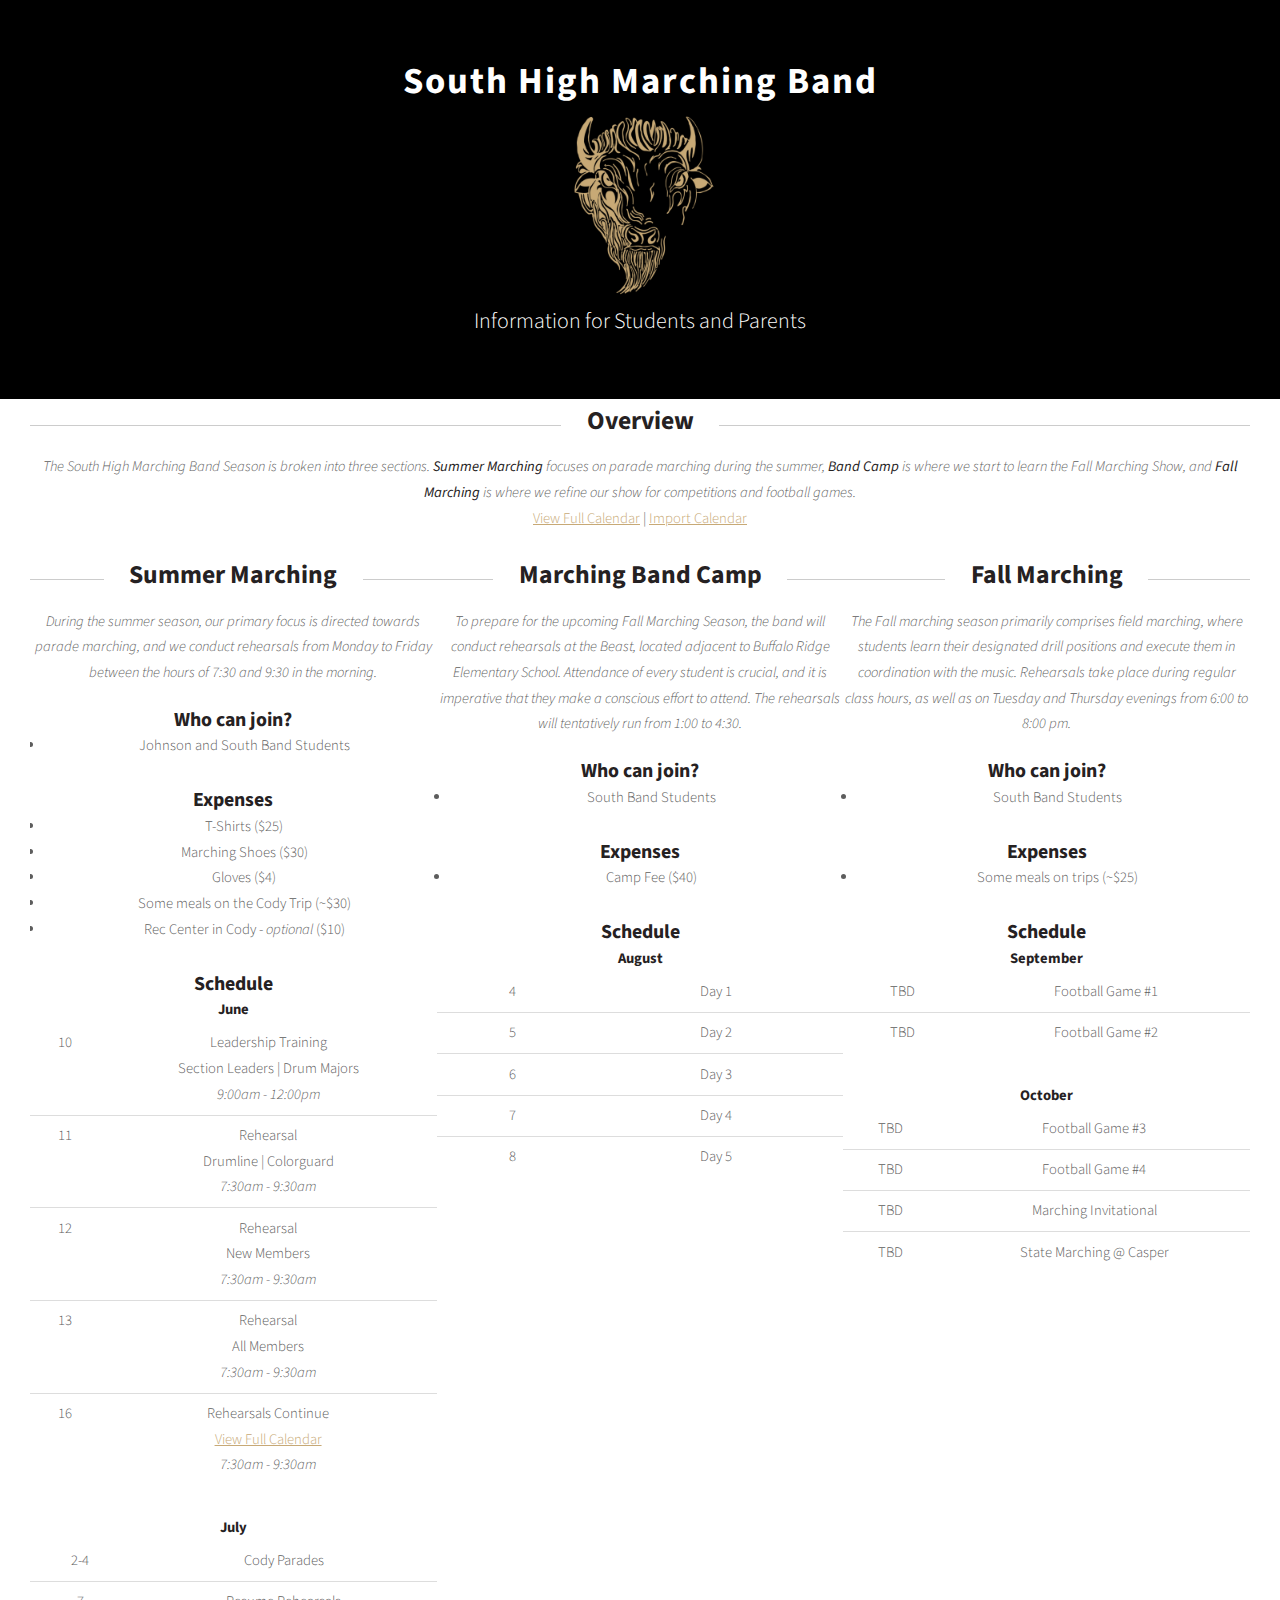
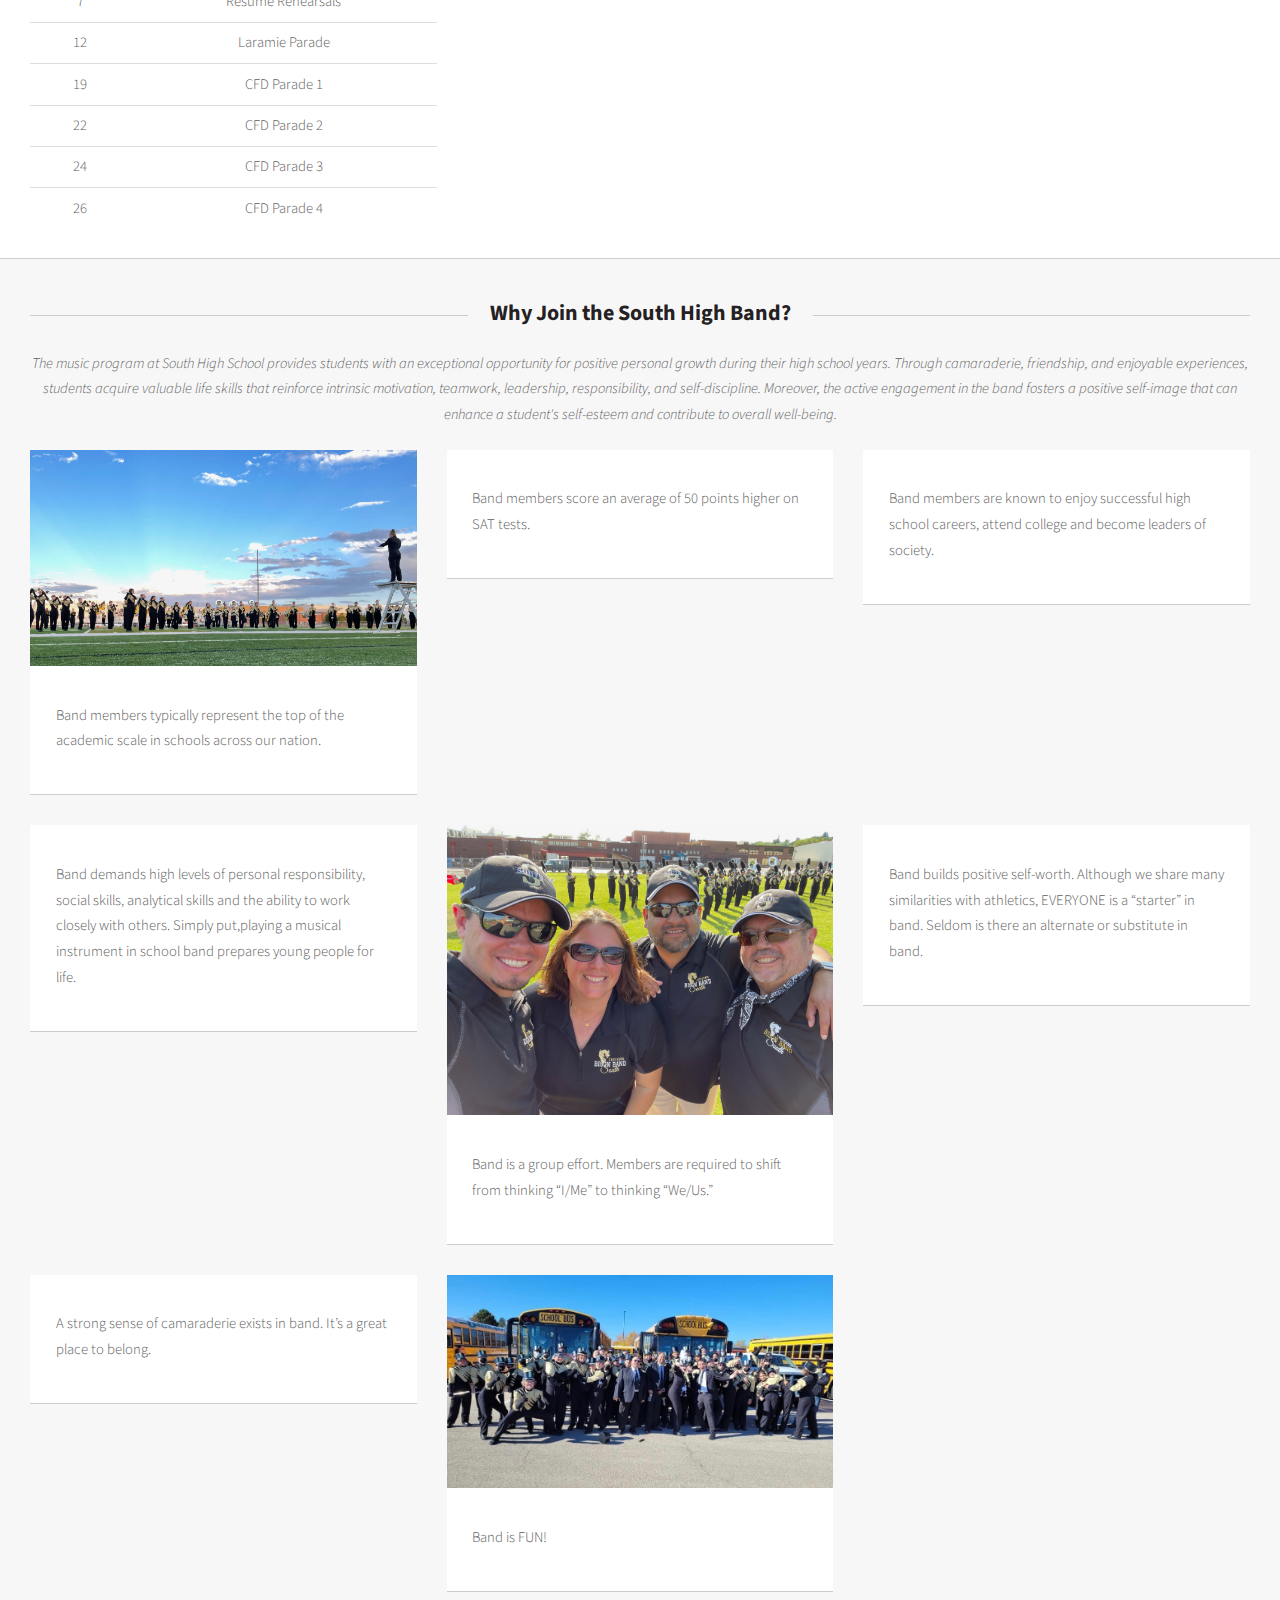
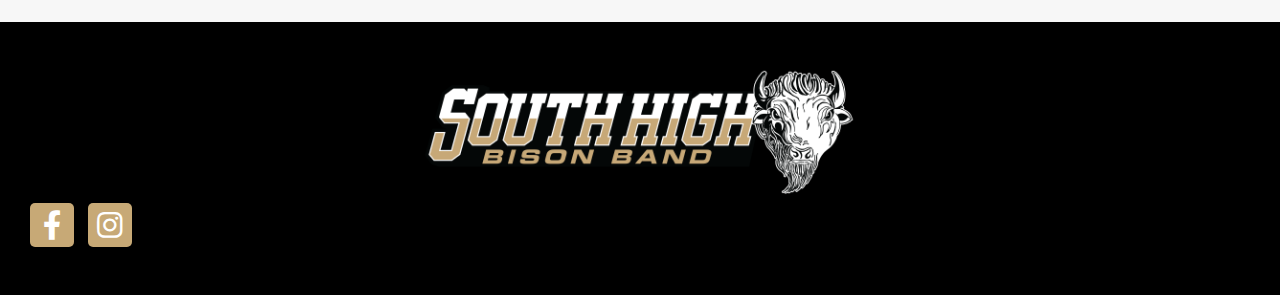
==== commit b35eee73: "fixed some margins" ====
--- a/index.html
+++ b/index.html
@@ -152,11 +152,11 @@
 								
 						</header>
 						<h3 class="mt-0 mb-4 text-start text-decoration-underline">Who can join?</h3>
+						<ul class="text-start ms-4 mb-4">
+							<li>South Band Students</li>
+						</ul>
+						<h3 class="mt-0 mb-4 text-start text-decoration-underline">Expenses</h3>
 						<ul class="text-start ms-4 mb-0">
-							<li>South Band Students</li>
-						</ul>
-						<h3 class="mt-0 mb-4 text-start text-decoration-underline">Expenses</h3>
-						<ul class="text-start>
 							<li>Camp Fee ($40)</li>
 						</ul>
 						<h3 class="mt-4 mb-4 text-start text-decoration-underline">Schedule</h3>
@@ -198,11 +198,11 @@
 								
 						</header>
 						<h3 class="mt-0 mb-4 text-start text-decoration-underline">Who can join?</h3>
+						<ul class="text-start ms-4 mb-4">
+							<li>South Band Students</li>
+						</ul>
+							<h3 class="mt-0 mb-4 text-start text-decoration-underline">Expenses</h3>
 						<ul class="text-start ms-4 mb-0">
-							<li>South Band Students</li>
-						</ul>
-							<h3 class="mt-0 mb-4 text-start text-decoration-underline">Expenses</h3>
-						<ul class="text-start">
 							<li>Some meals on trips (~$25)</li>
 						</ul>
 						
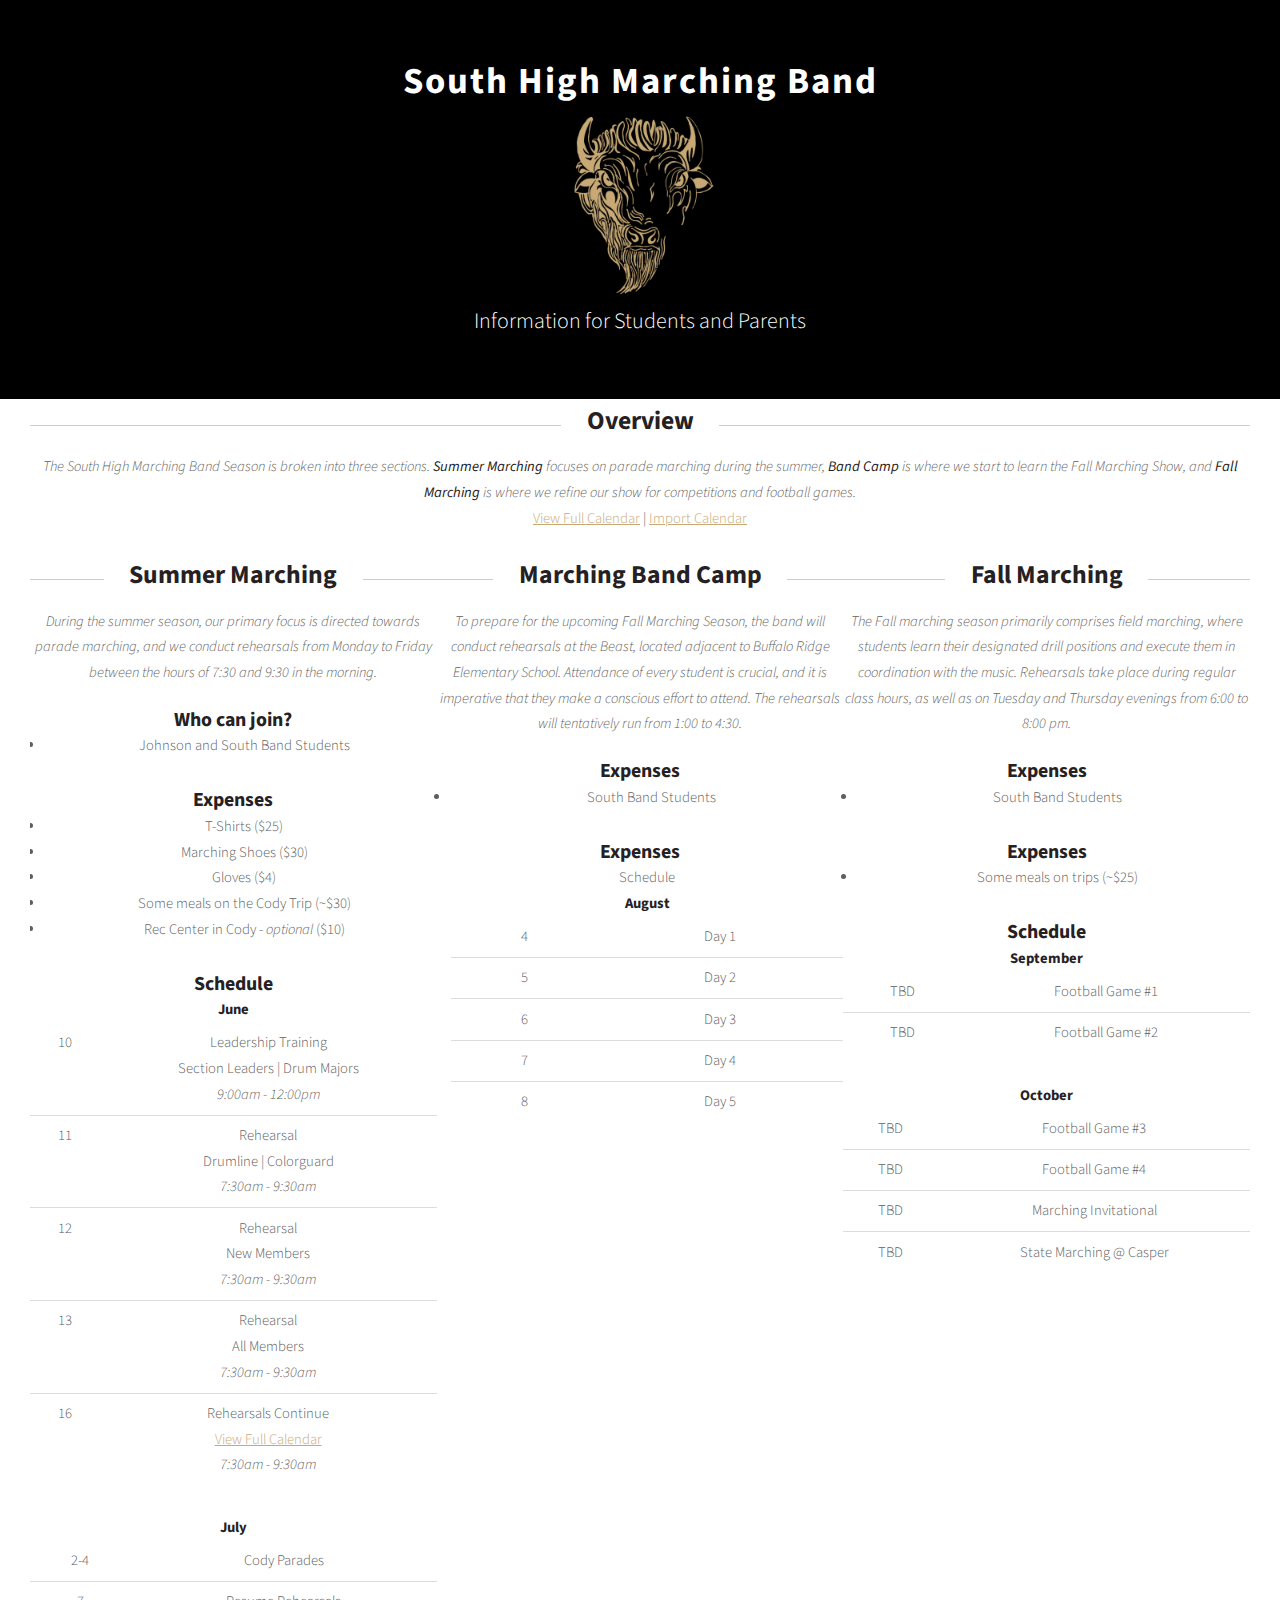
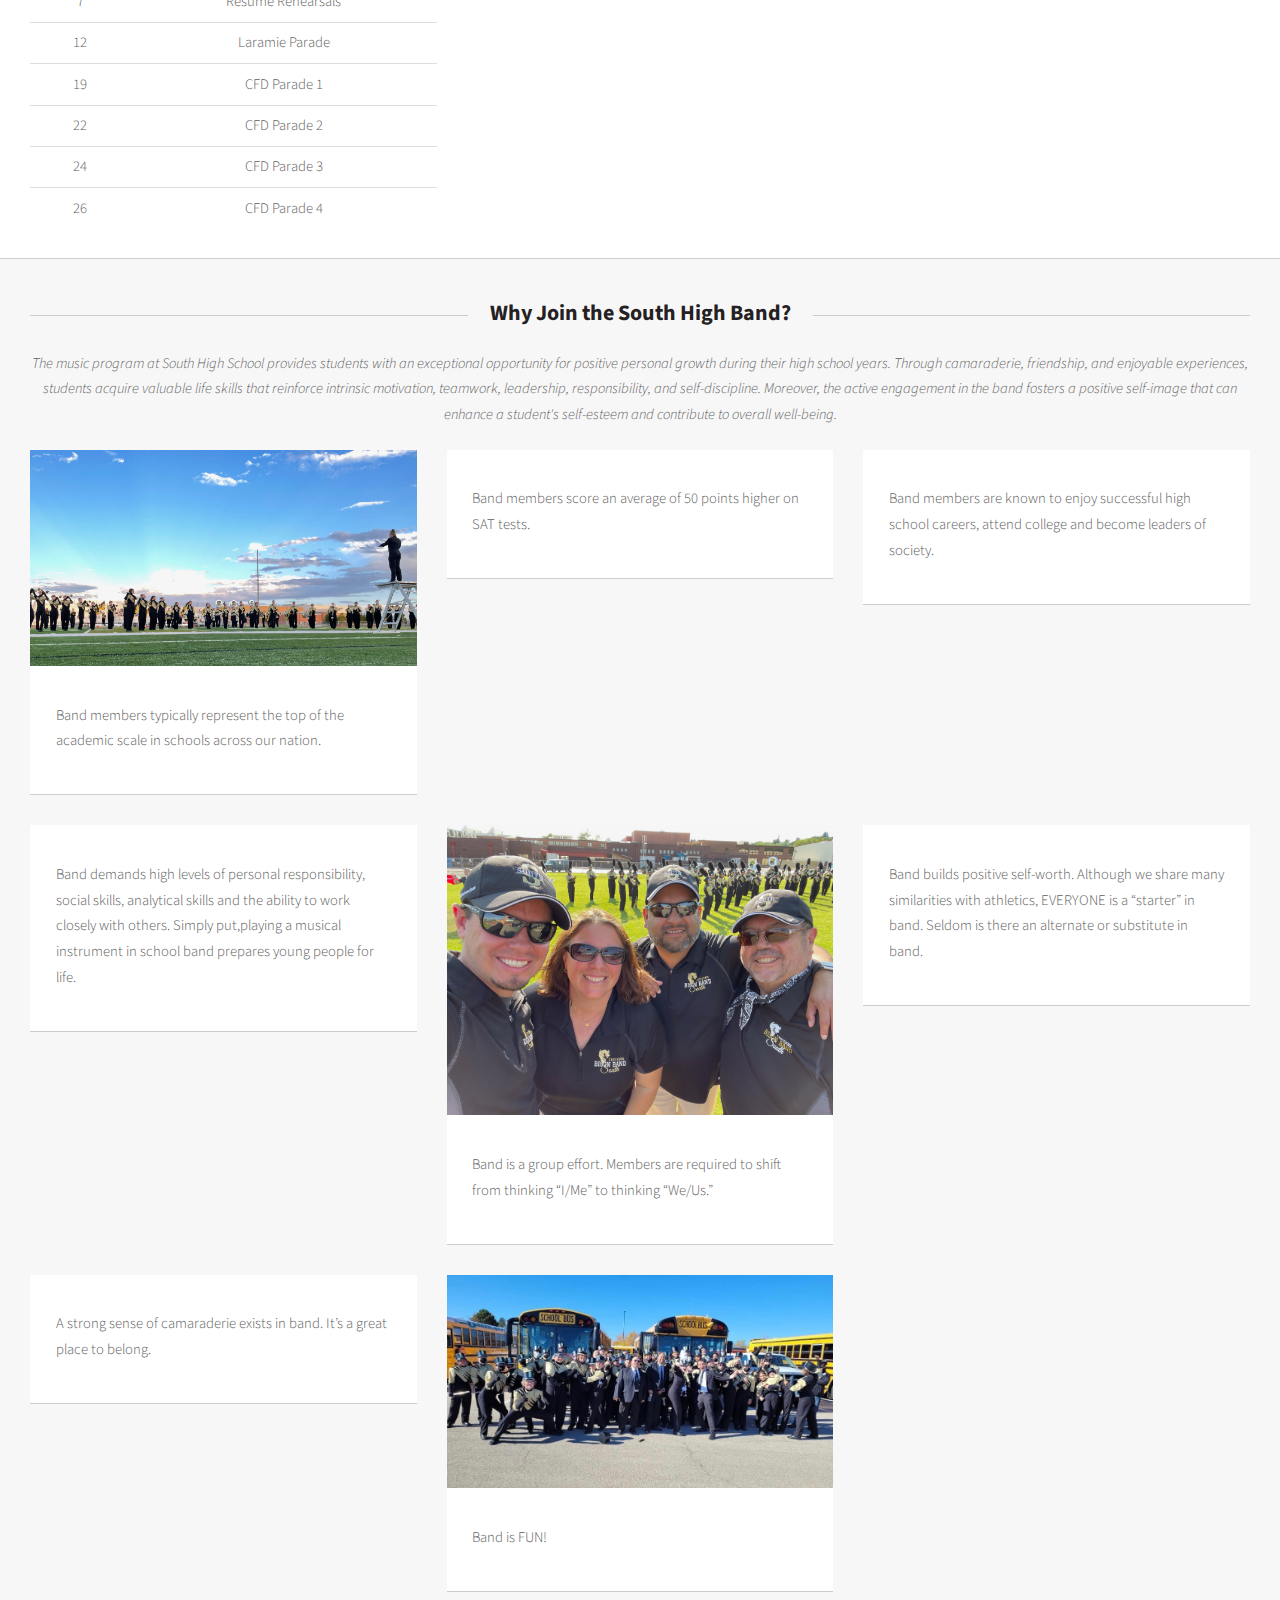
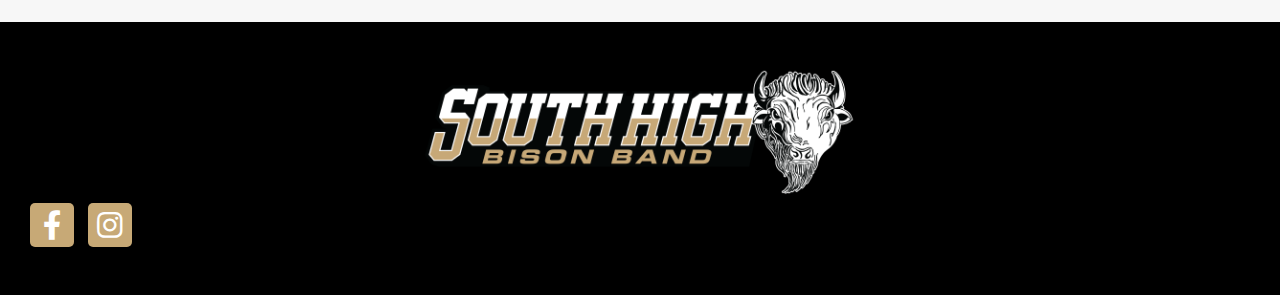
==== commit 4994861a: "Merge branch 'main' of https://github.com/btschu/marchingInfo" ====
--- a/index.html
+++ b/index.html
@@ -151,12 +151,12 @@
 								to 4:30.</p>
 								
 						</header>
-						<h3 class="mt-0 mb-4 text-start text-decoration-underline">Who can join?</h3>
-						<ul class="text-start ms-4 mb-4">
-							<li>South Band Students</li>
-						</ul>
 						<h3 class="mt-0 mb-4 text-start text-decoration-underline">Expenses</h3>
 						<ul class="text-start ms-4 mb-0">
+							<li>South Band Students</li>
+						</ul>
+						<h3 class="mt-4 mb-4 text-start text-decoration-underline">Expenses</h3>
+						<ul class="text-start>
 							<li>Camp Fee ($40)</li>
 						</ul>
 						<h3 class="mt-4 mb-4 text-start text-decoration-underline">Schedule</h3>
@@ -197,12 +197,13 @@
 								8:00 pm.</p>
 								
 						</header>
-						<h3 class="mt-0 mb-4 text-start text-decoration-underline">Who can join?</h3>
-						<ul class="text-start ms-4 mb-4">
-							<li>South Band Students</li>
-						</ul>
+						
 							<h3 class="mt-0 mb-4 text-start text-decoration-underline">Expenses</h3>
 						<ul class="text-start ms-4 mb-0">
+							<li>South Band Students</li>
+						</ul>
+							<h3 class="mt-4 mb-4 text-start text-decoration-underline">Expenses</h3>
+						<ul class="text-start">
 							<li>Some meals on trips (~$25)</li>
 						</ul>
 						
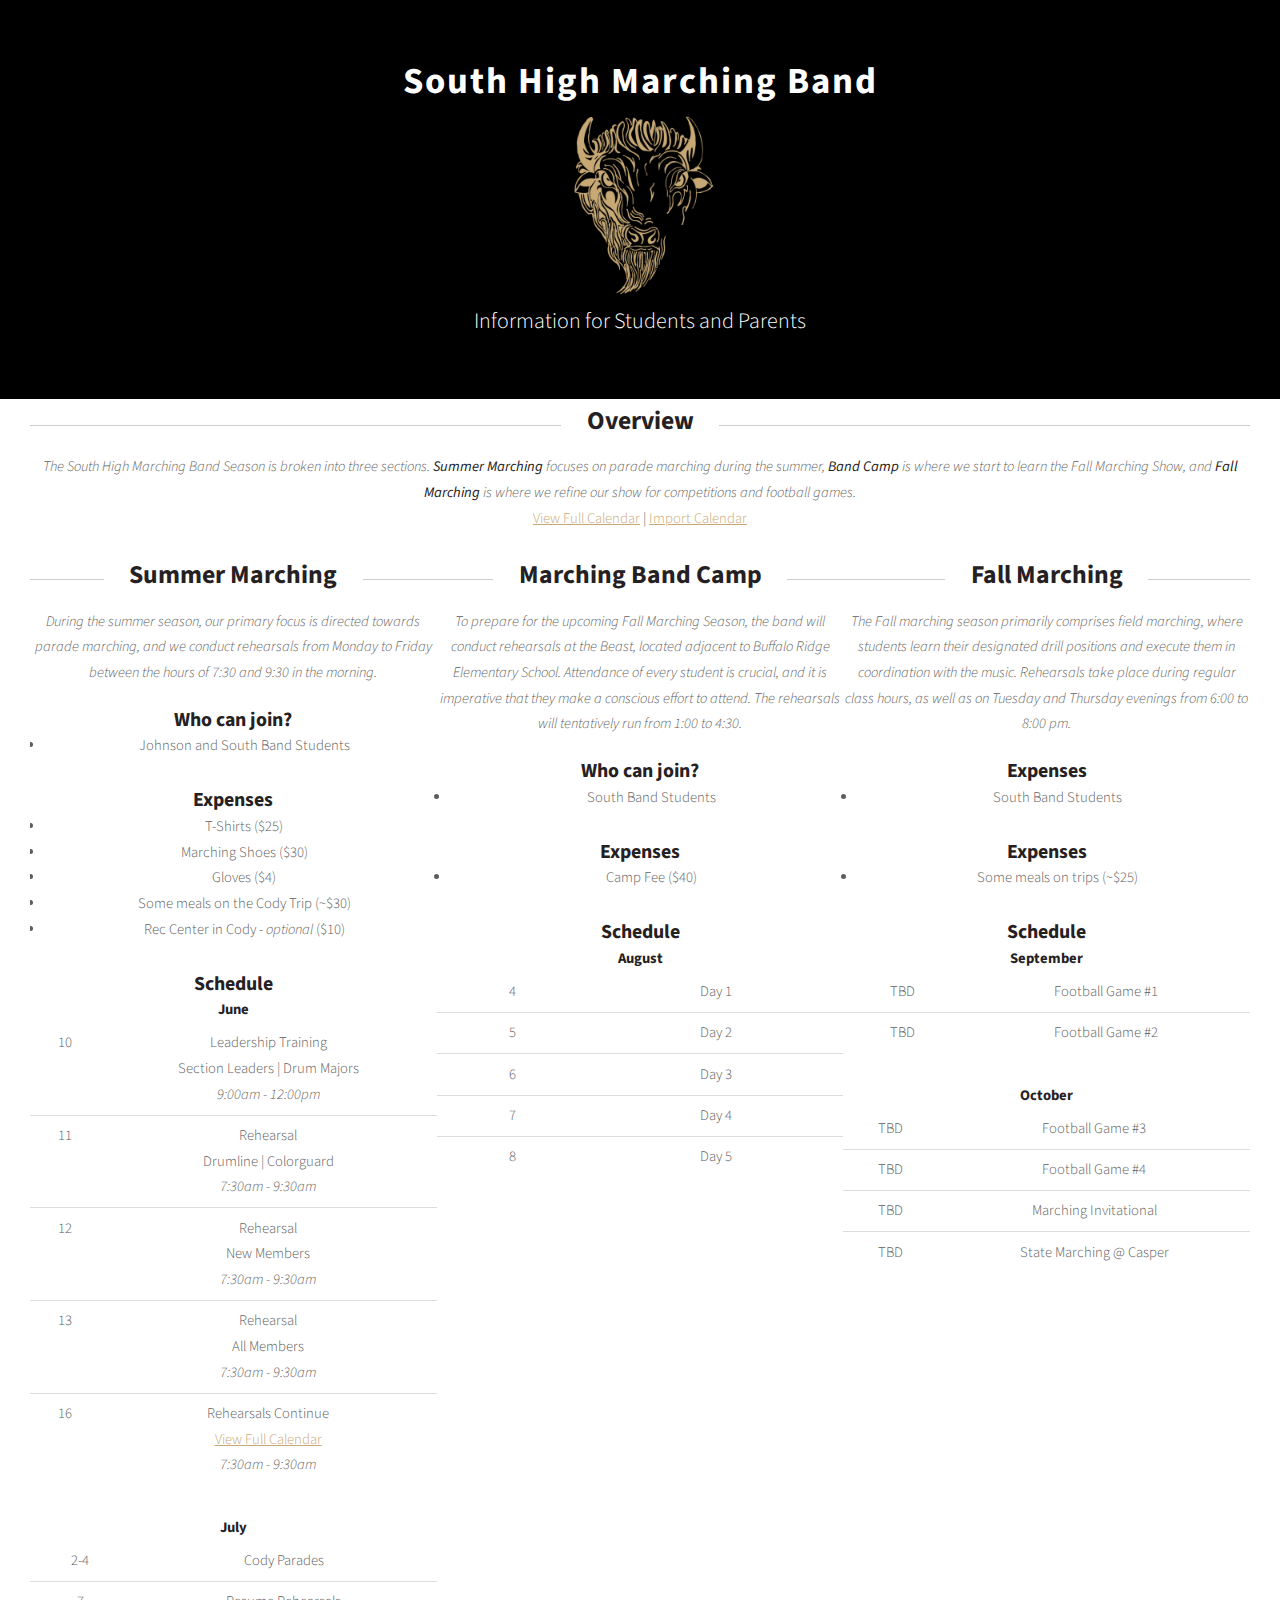
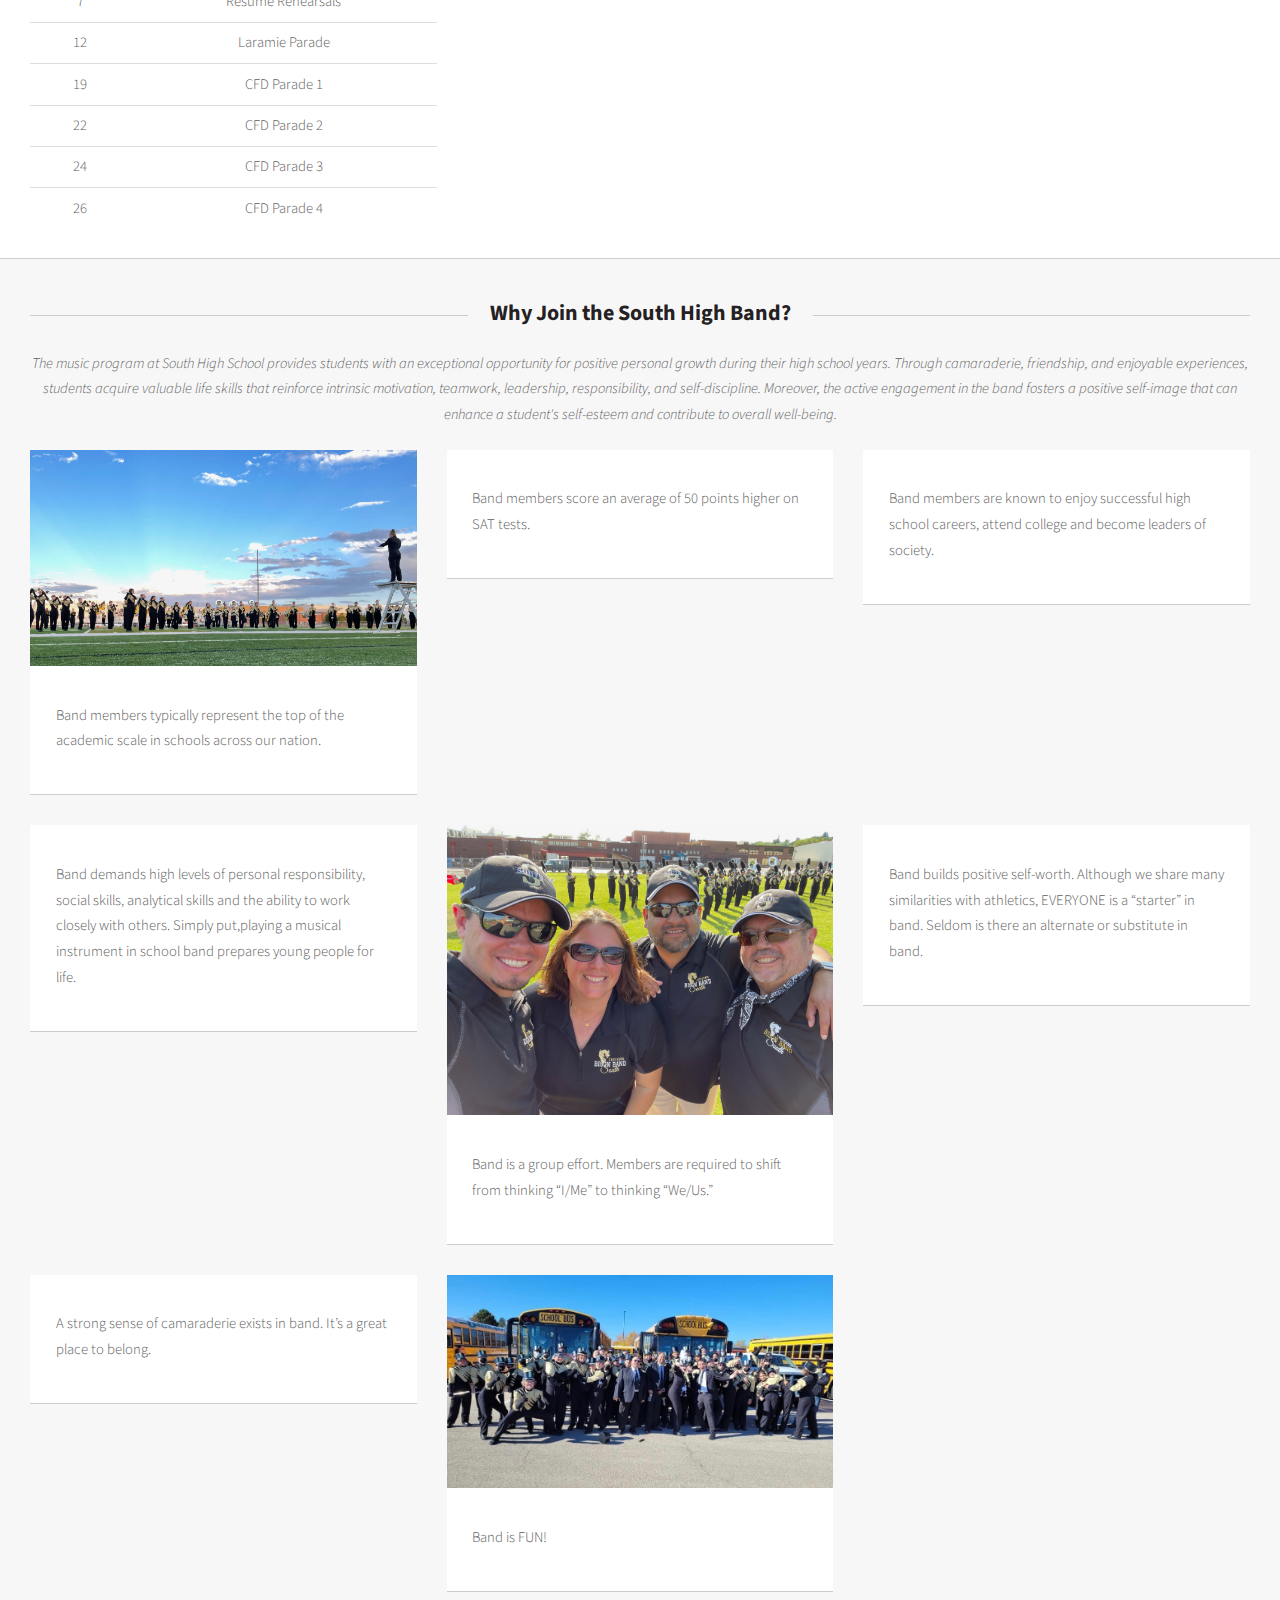
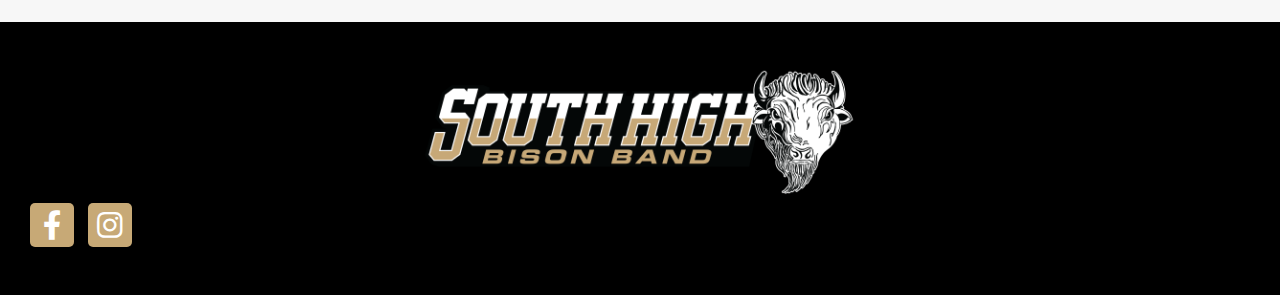
==== commit 39741569: "fixed expenses" ====
--- a/index.html
+++ b/index.html
@@ -151,12 +151,12 @@
 								to 4:30.</p>
 								
 						</header>
-						<h3 class="mt-0 mb-4 text-start text-decoration-underline">Expenses</h3>
+						<h3 class="mt-0 mb-4 text-start text-decoration-underline">Who can join?</h3>
 						<ul class="text-start ms-4 mb-0">
 							<li>South Band Students</li>
 						</ul>
 						<h3 class="mt-4 mb-4 text-start text-decoration-underline">Expenses</h3>
-						<ul class="text-start>
+						<ul class="text-start">
 							<li>Camp Fee ($40)</li>
 						</ul>
 						<h3 class="mt-4 mb-4 text-start text-decoration-underline">Schedule</h3>
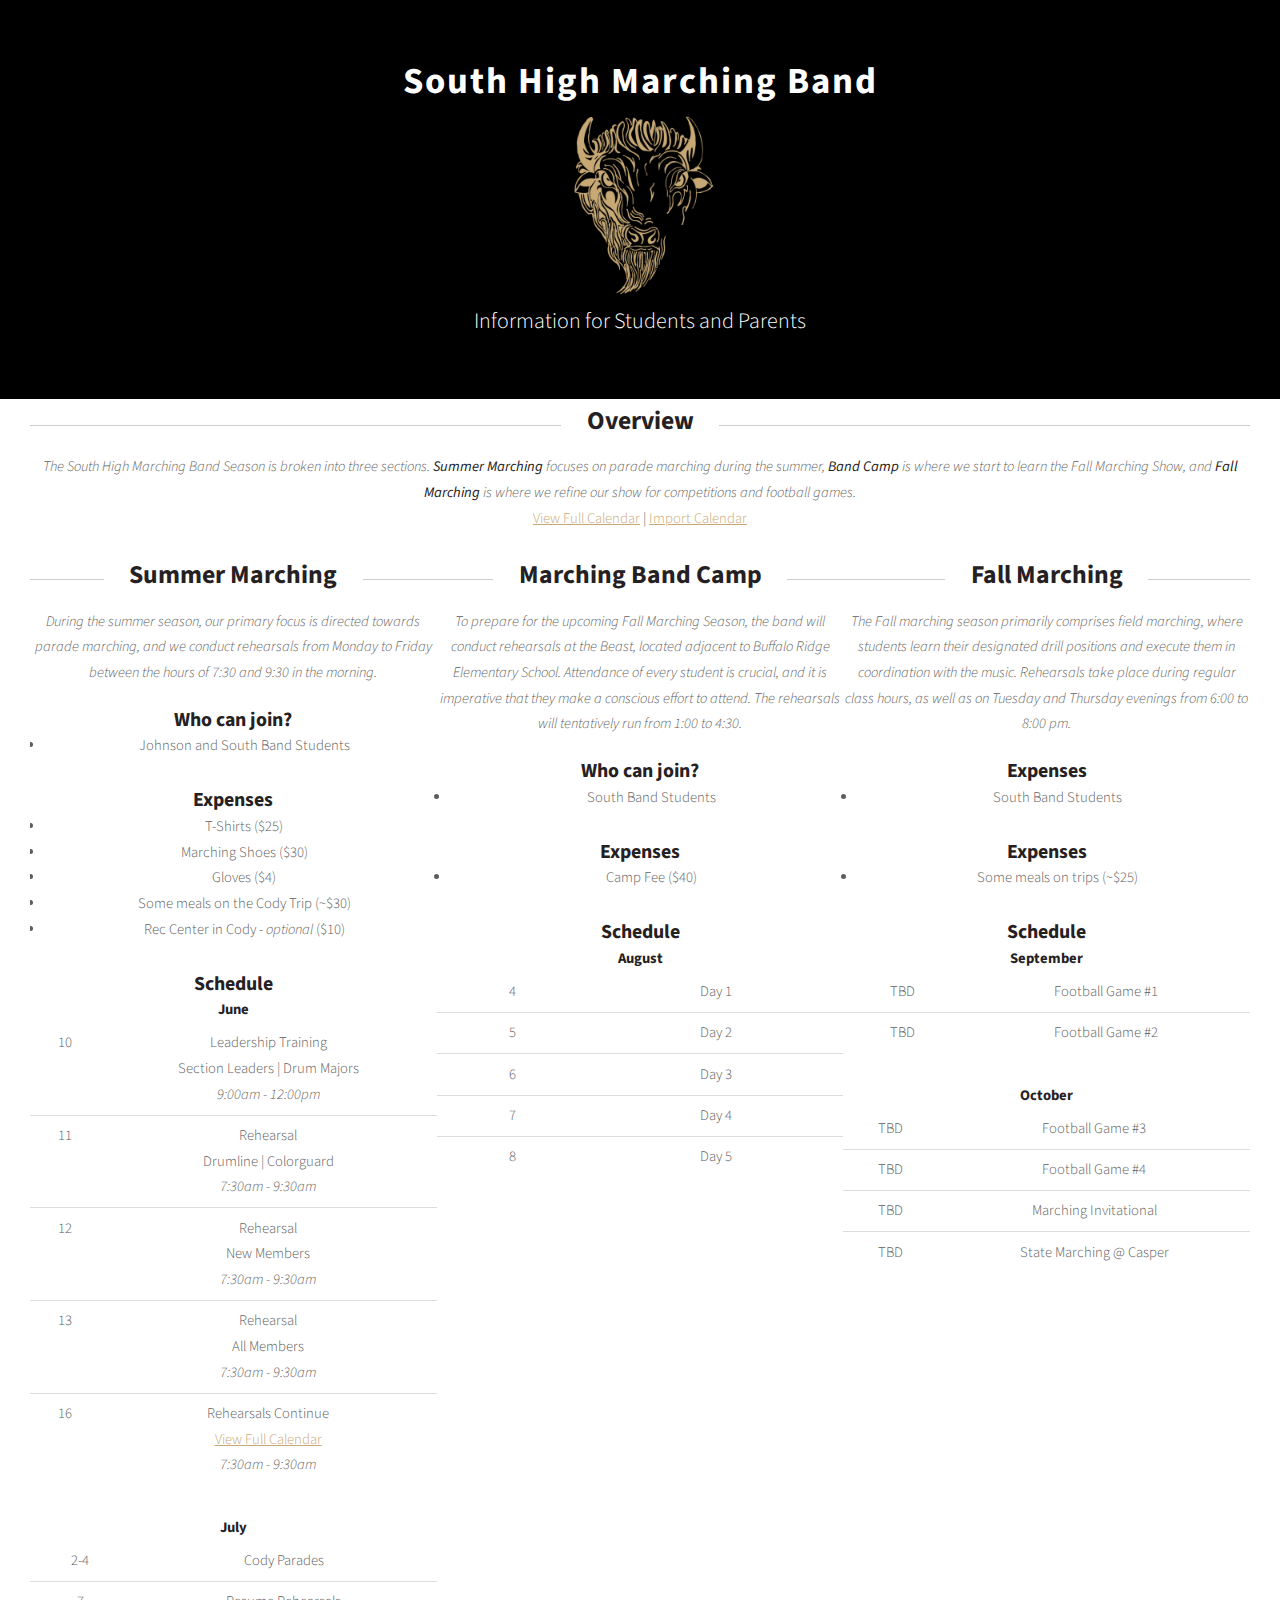
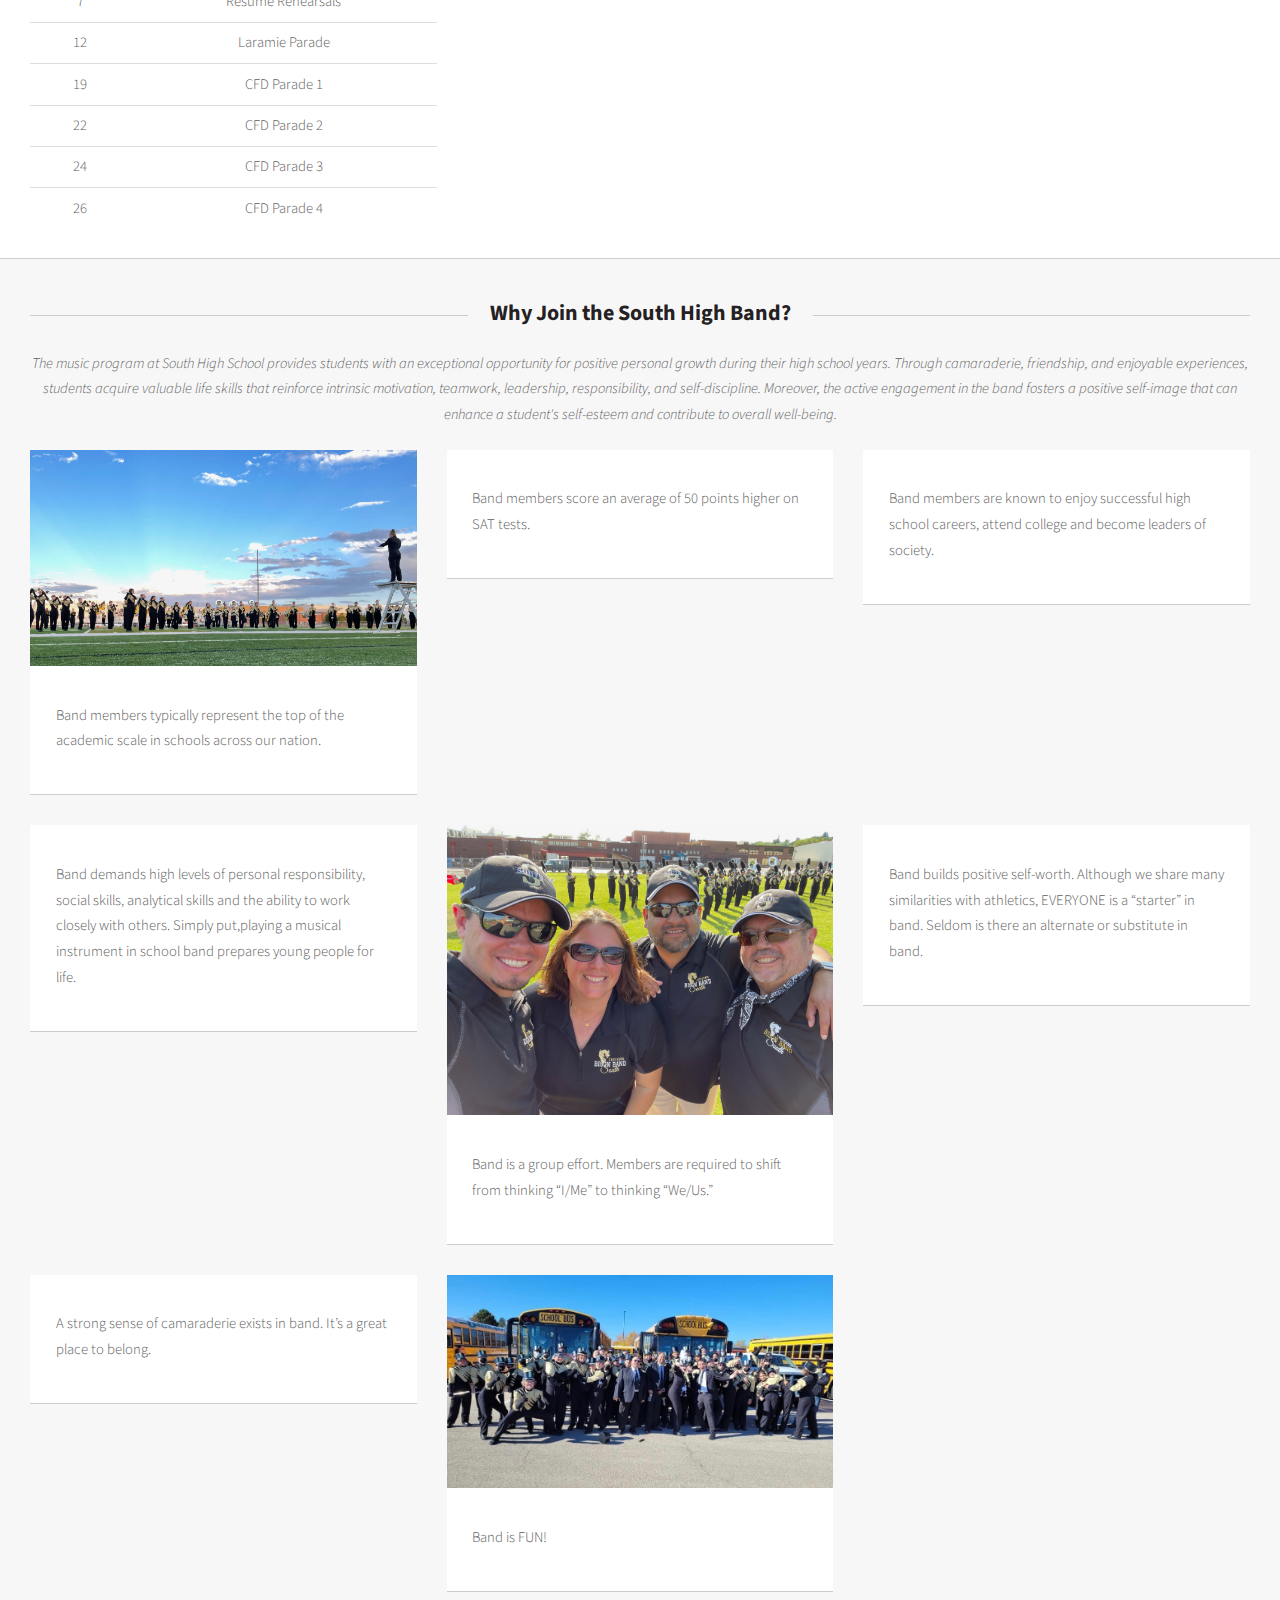
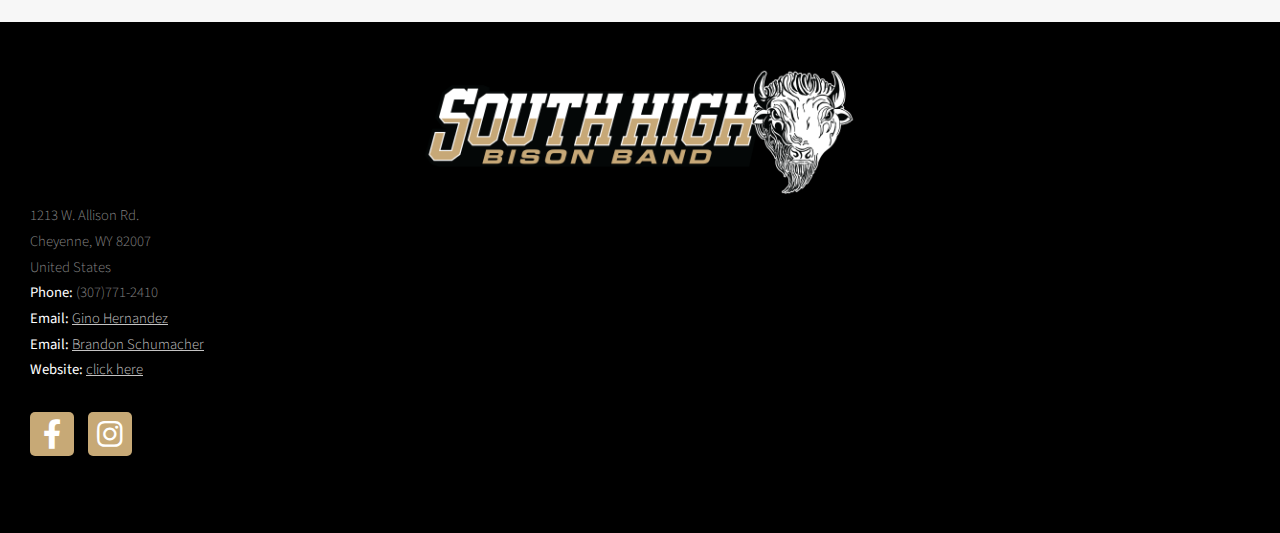
==== commit a8d3eba3: "added footer" ====
--- a/index.html
+++ b/index.html
@@ -378,18 +378,25 @@
 				<div class="" id="copyright">
 					<img src="images/logo.png" alt="band_logo">
 				</div>
-				<div class="text-center">
-					<section>
-
-						<ul class="social">
-							<li><a class="icon brands fa-facebook-f" href="http://facebook.com/southhighband"><span
-										class="label">Facebook</span></a></li>
-							<li><a class="icon brands fa-instagram" href="http://instagram.com/southhighband"><span
-										class="label">Instagram</span></a></li>
-						</ul>
-
-					</section>
-				</div>
+				<div class=" text-center">
+					
+					<p>
+					  1213 W. Allison Rd. <br>
+					  Cheyenne, WY 82007<br>
+					  United States <br>
+					  <strong>Phone:</strong> (307)771-2410<br>
+					  <strong>Email:</strong> <a href="mailto:gino.hernandez@laramie1.org">Gino Hernandez</a><br>
+					  <strong>Email:</strong> <a href="mailto:brandon.schumacher@laramie1.org">Brandon Schumacher</a><br>
+					  <strong>Website:</strong> <a href="https://www.south-band.com">click here</a> <br>
+					</p>
+					<ul class="social">
+						<li><a class="icon brands fa-facebook-f" href="http://facebook.com/southhighband"><span
+									class="label">Facebook</span></a></li>
+						<li><a class="icon brands fa-instagram" href="http://instagram.com/southhighband"><span
+									class="label">Instagram</span></a></li>
+					</ul>
+
+				  </div>
 
 				<!-- </div> -->
 			</div>
